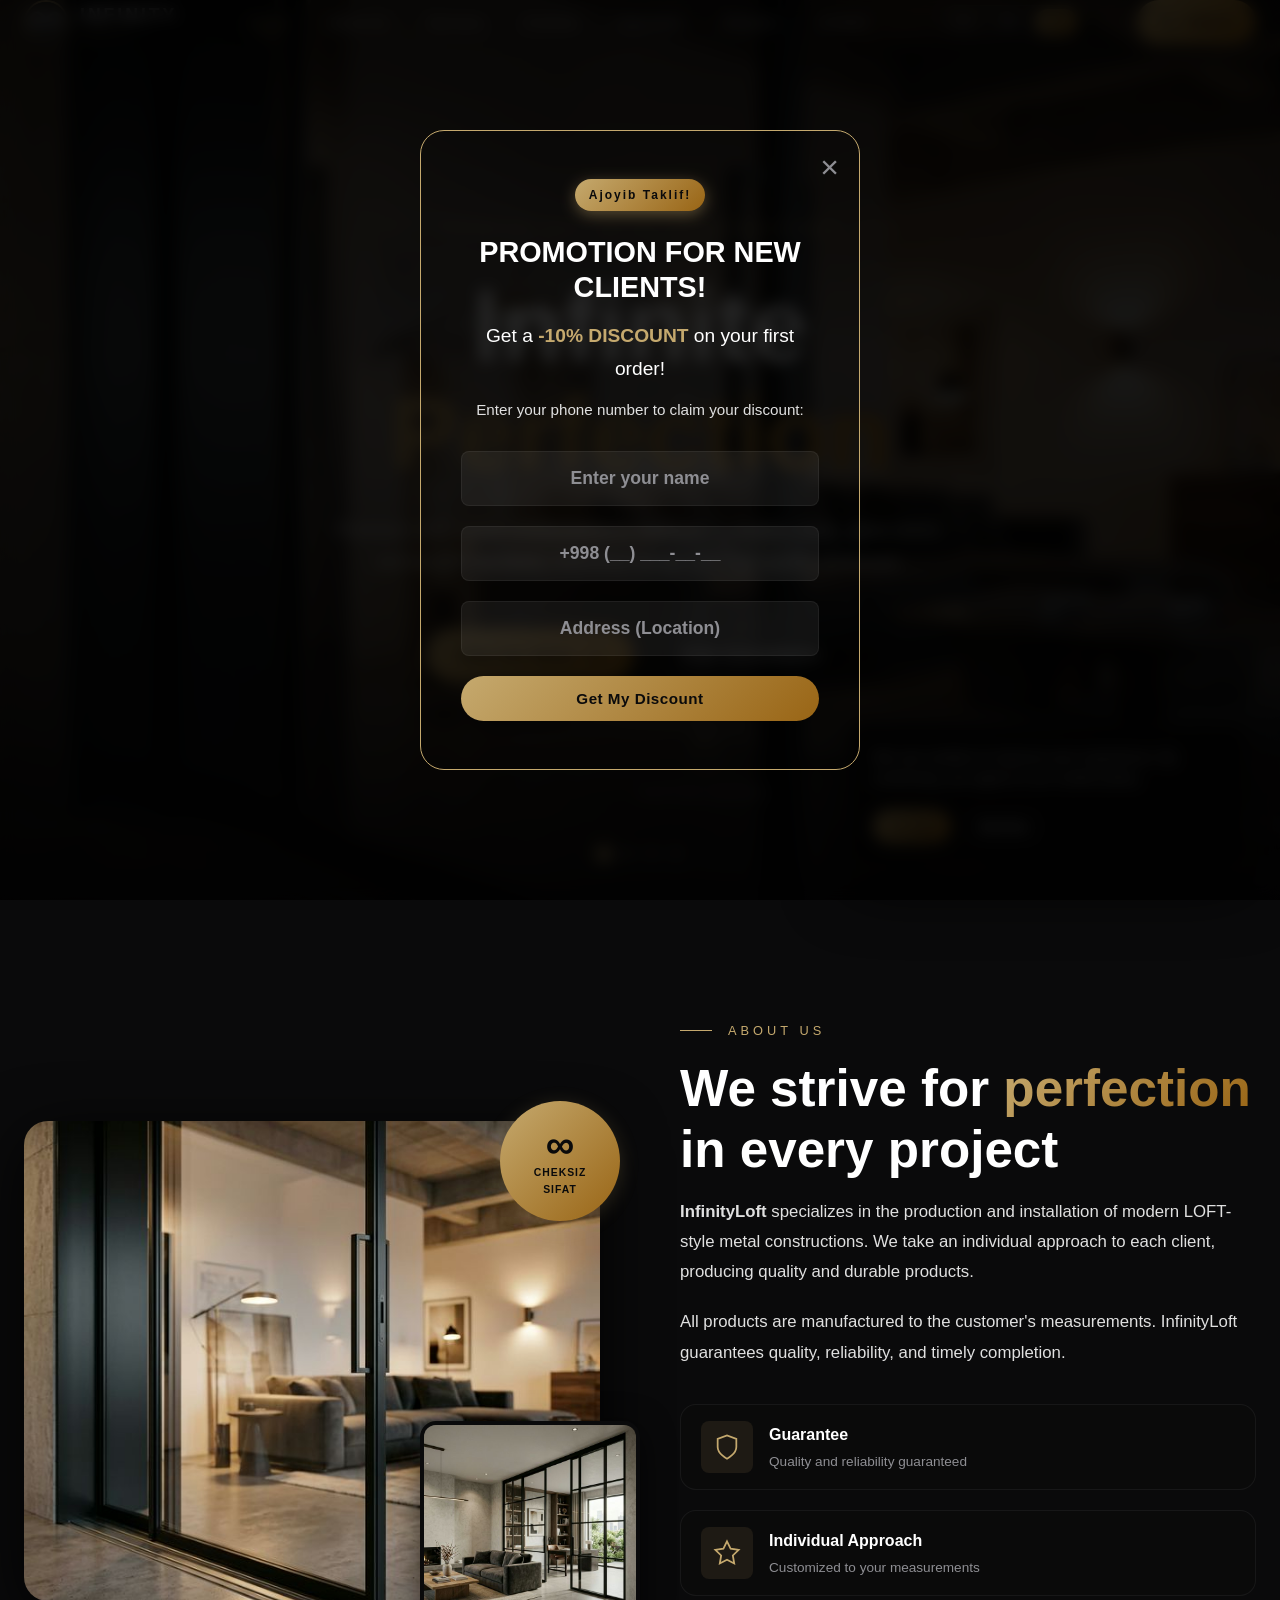
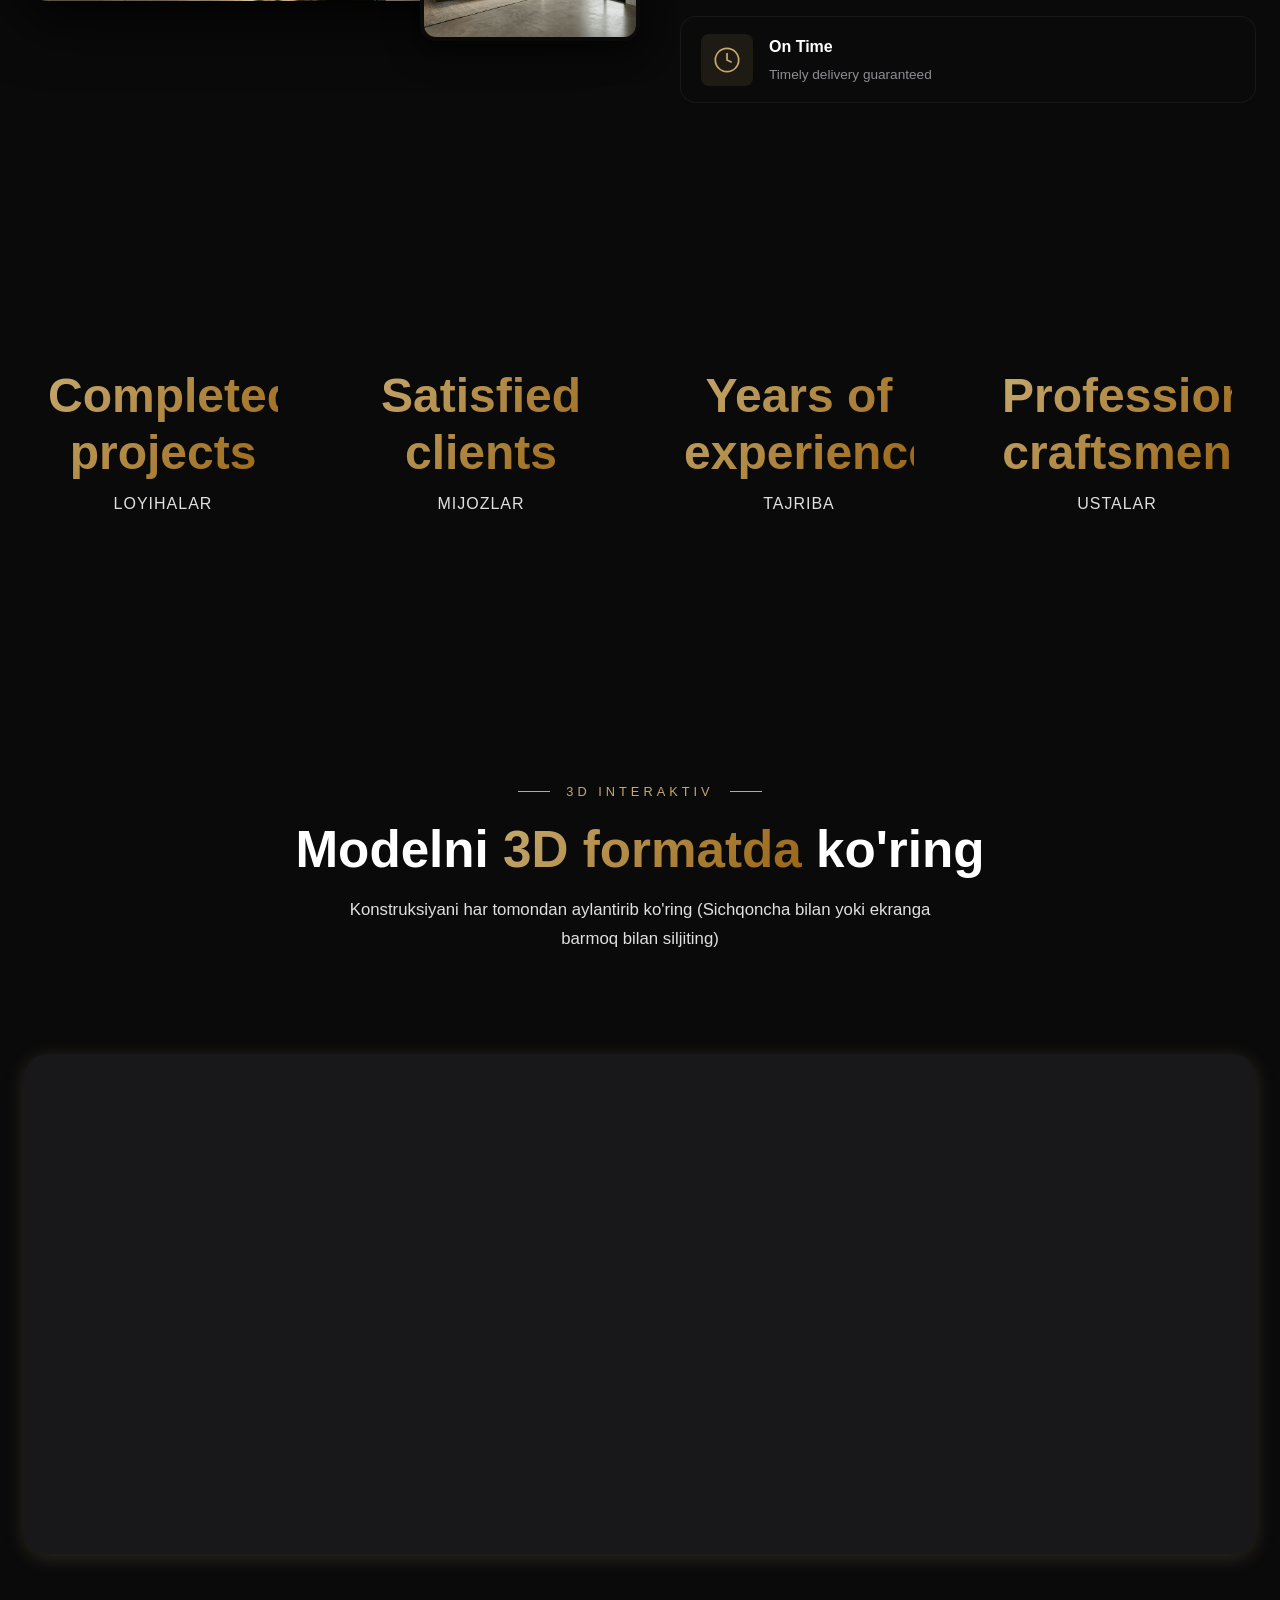
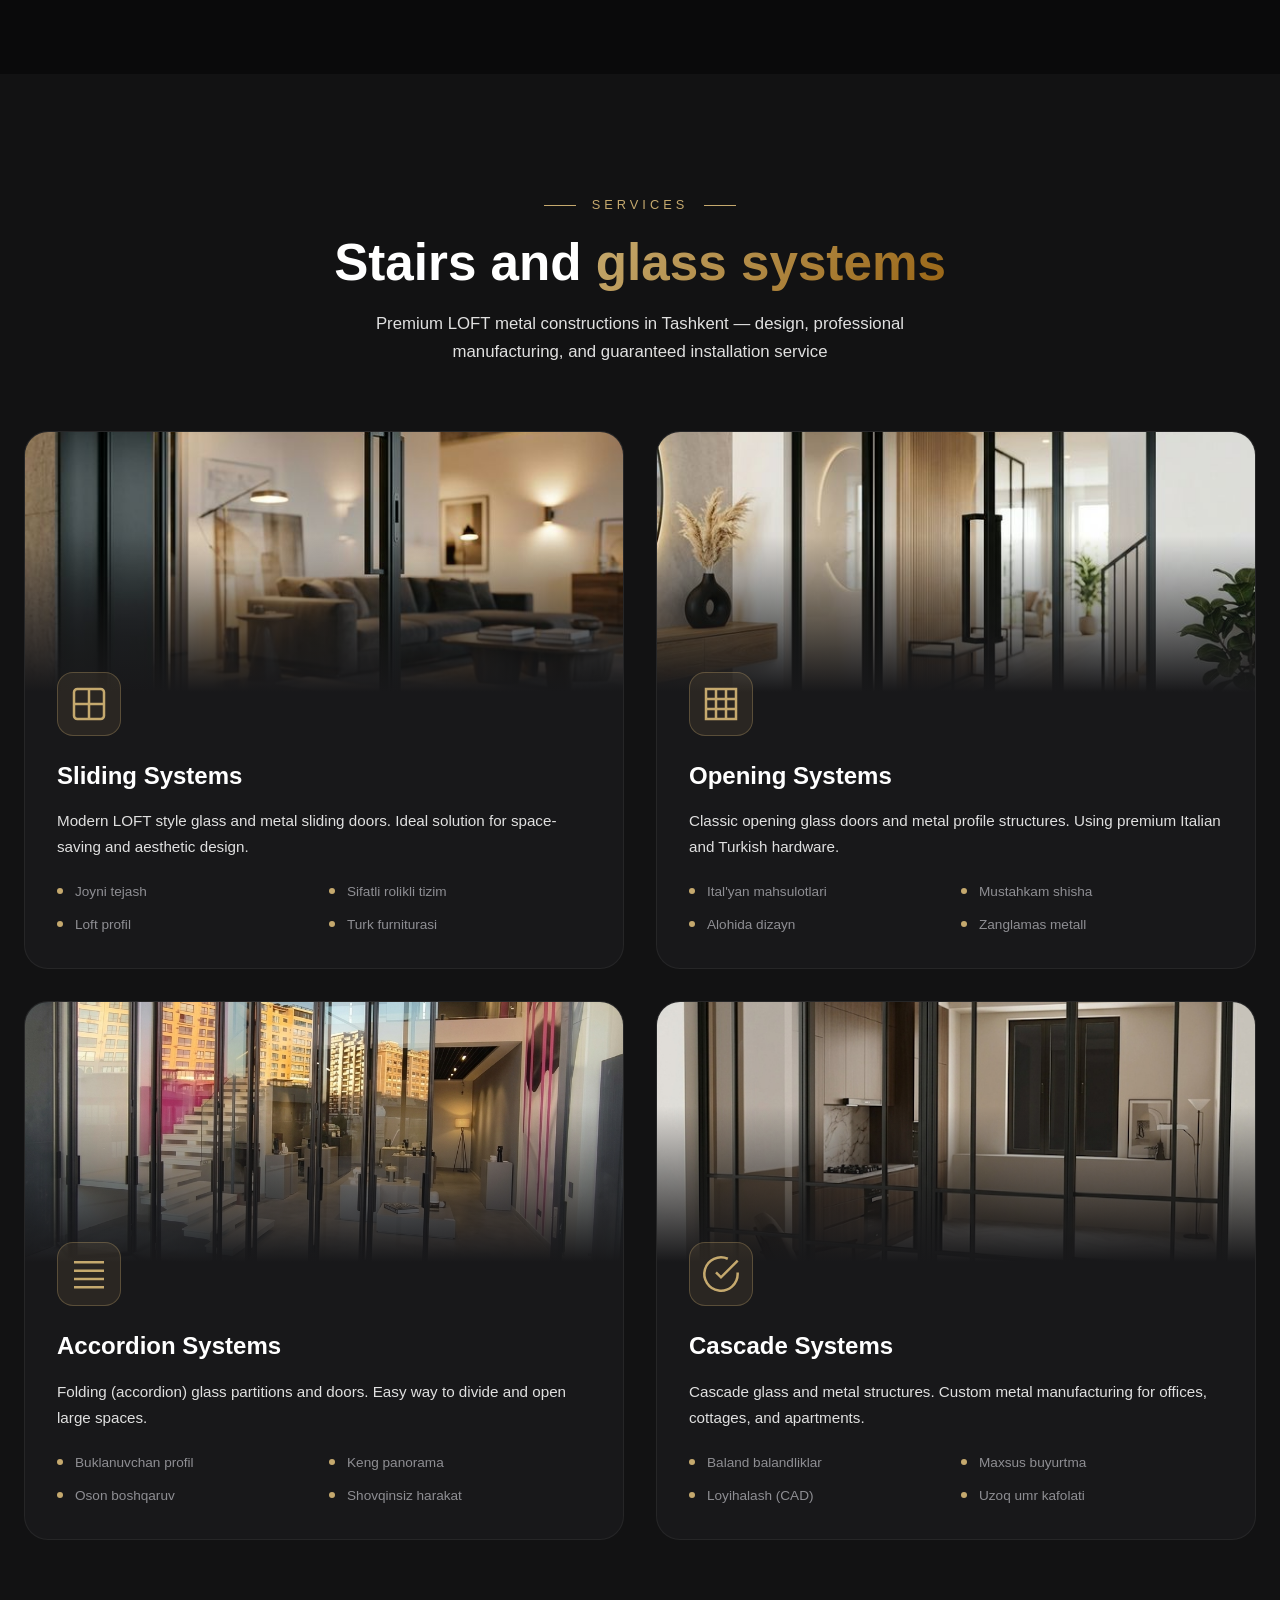
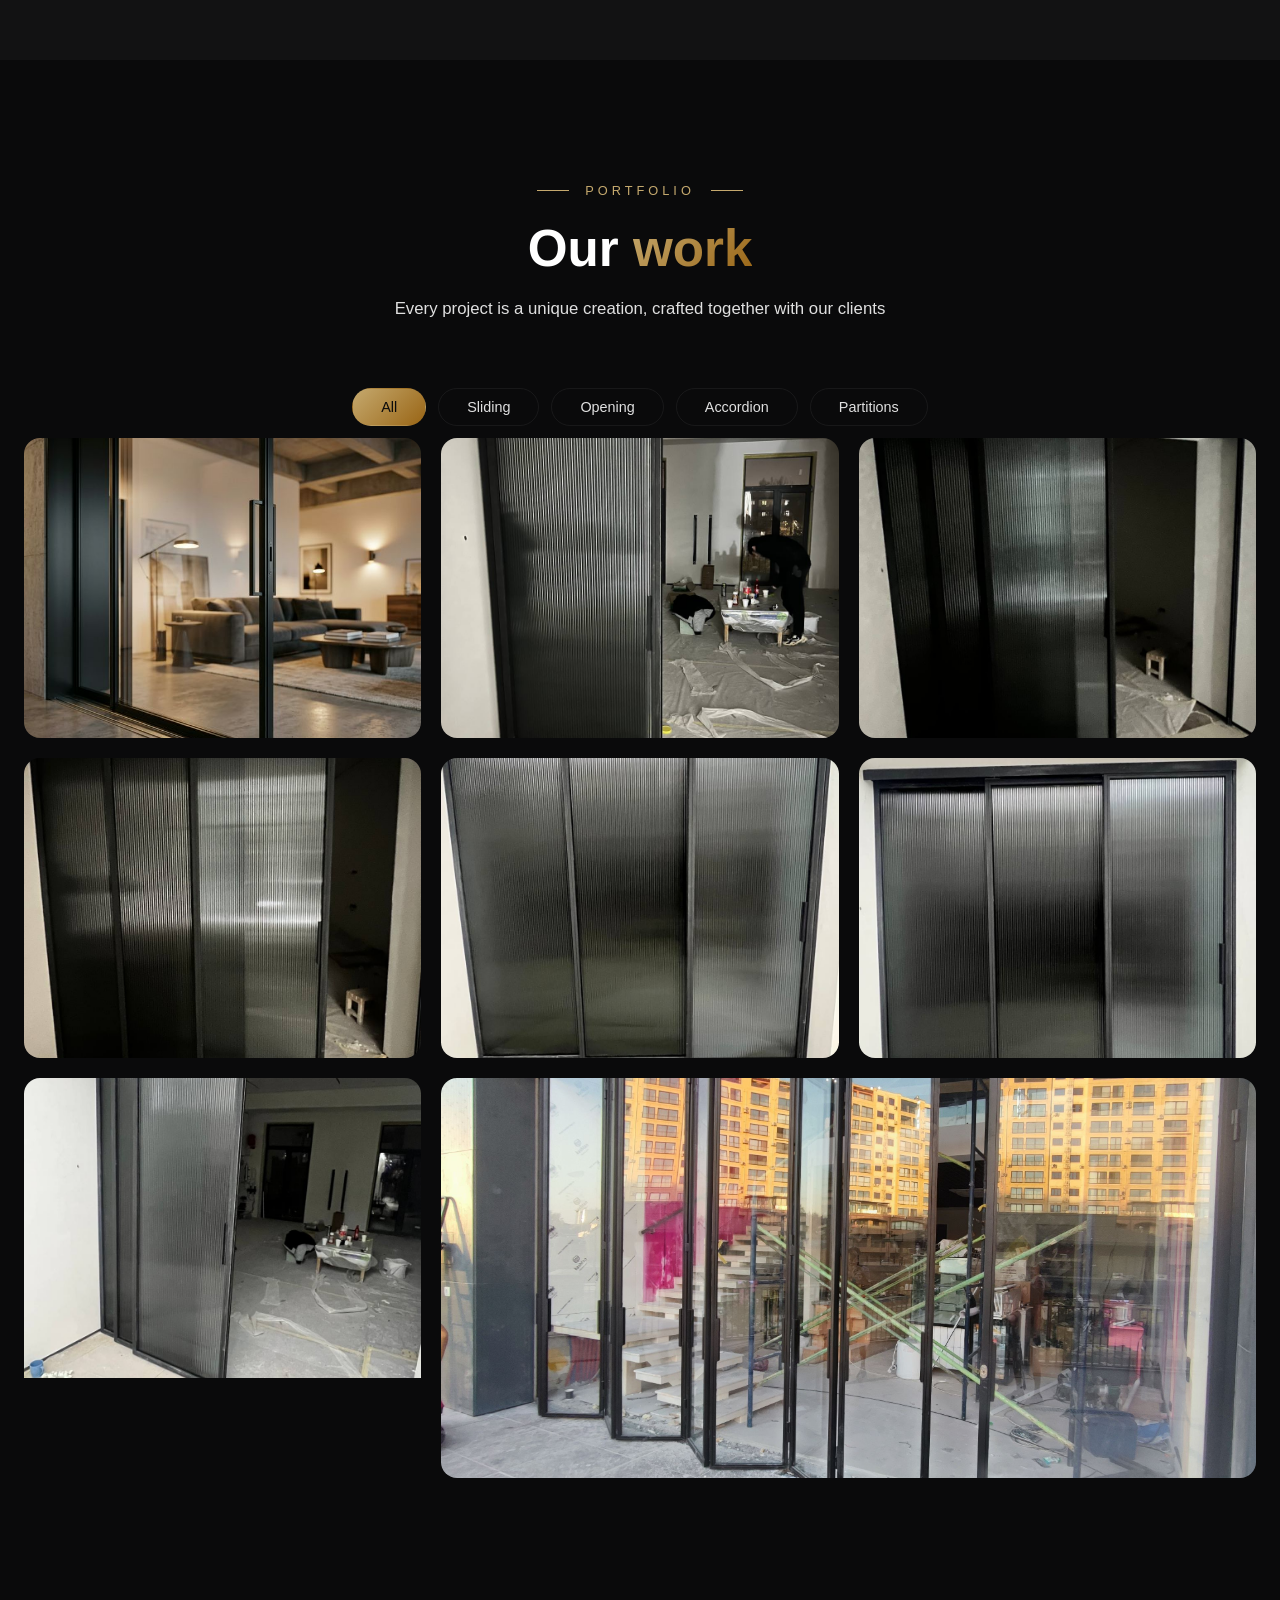
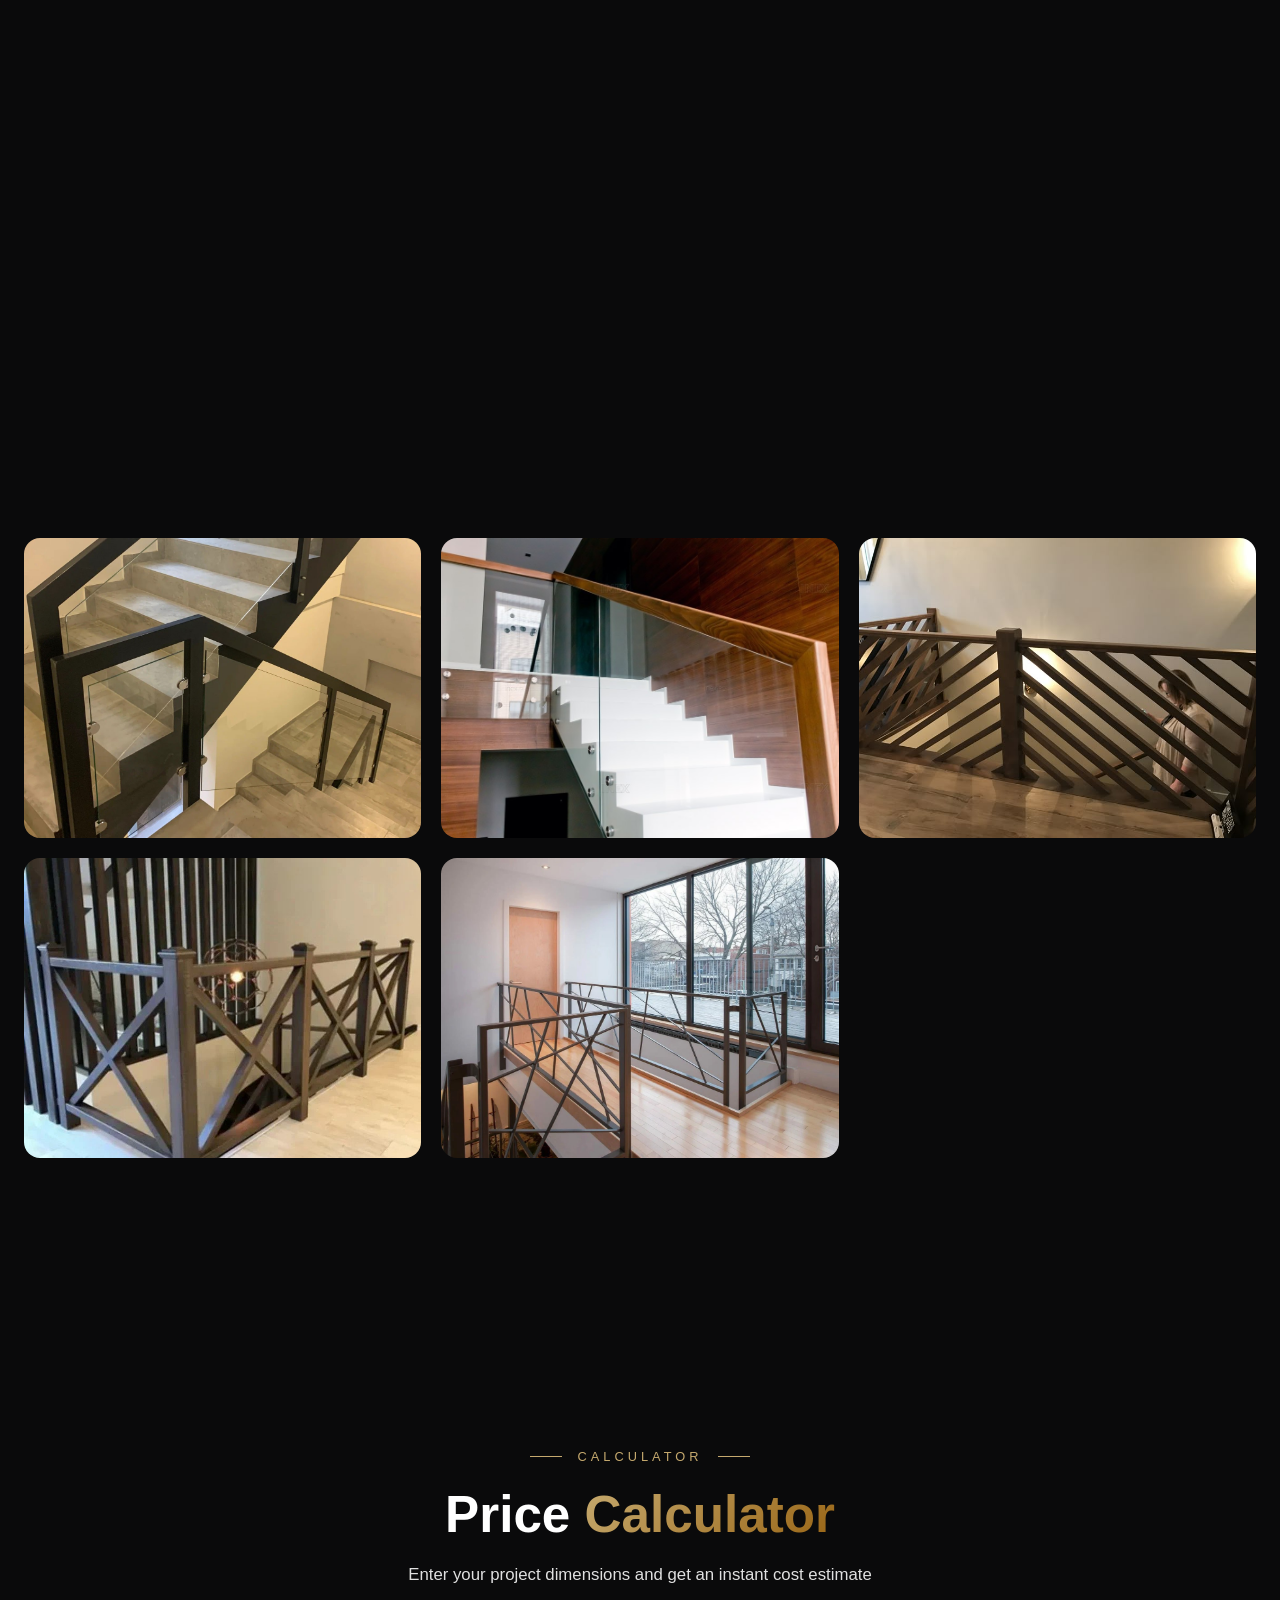
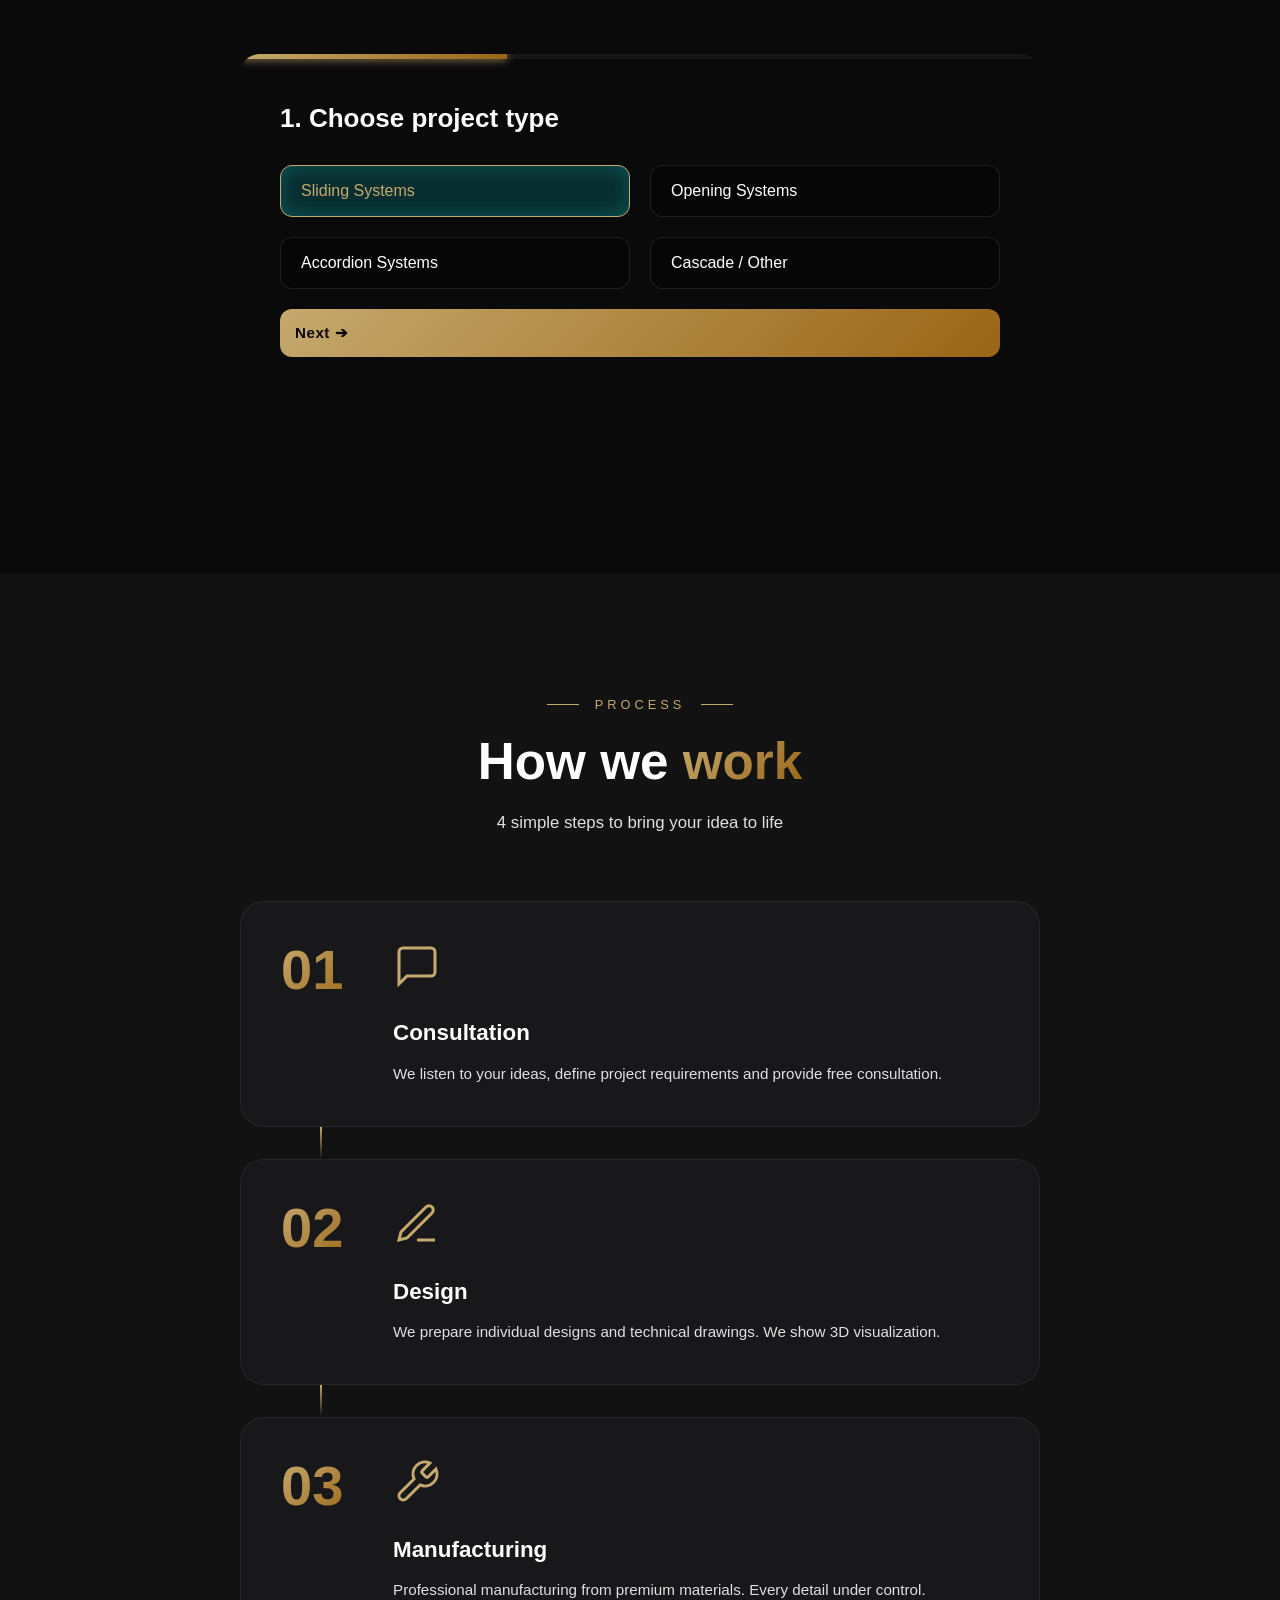
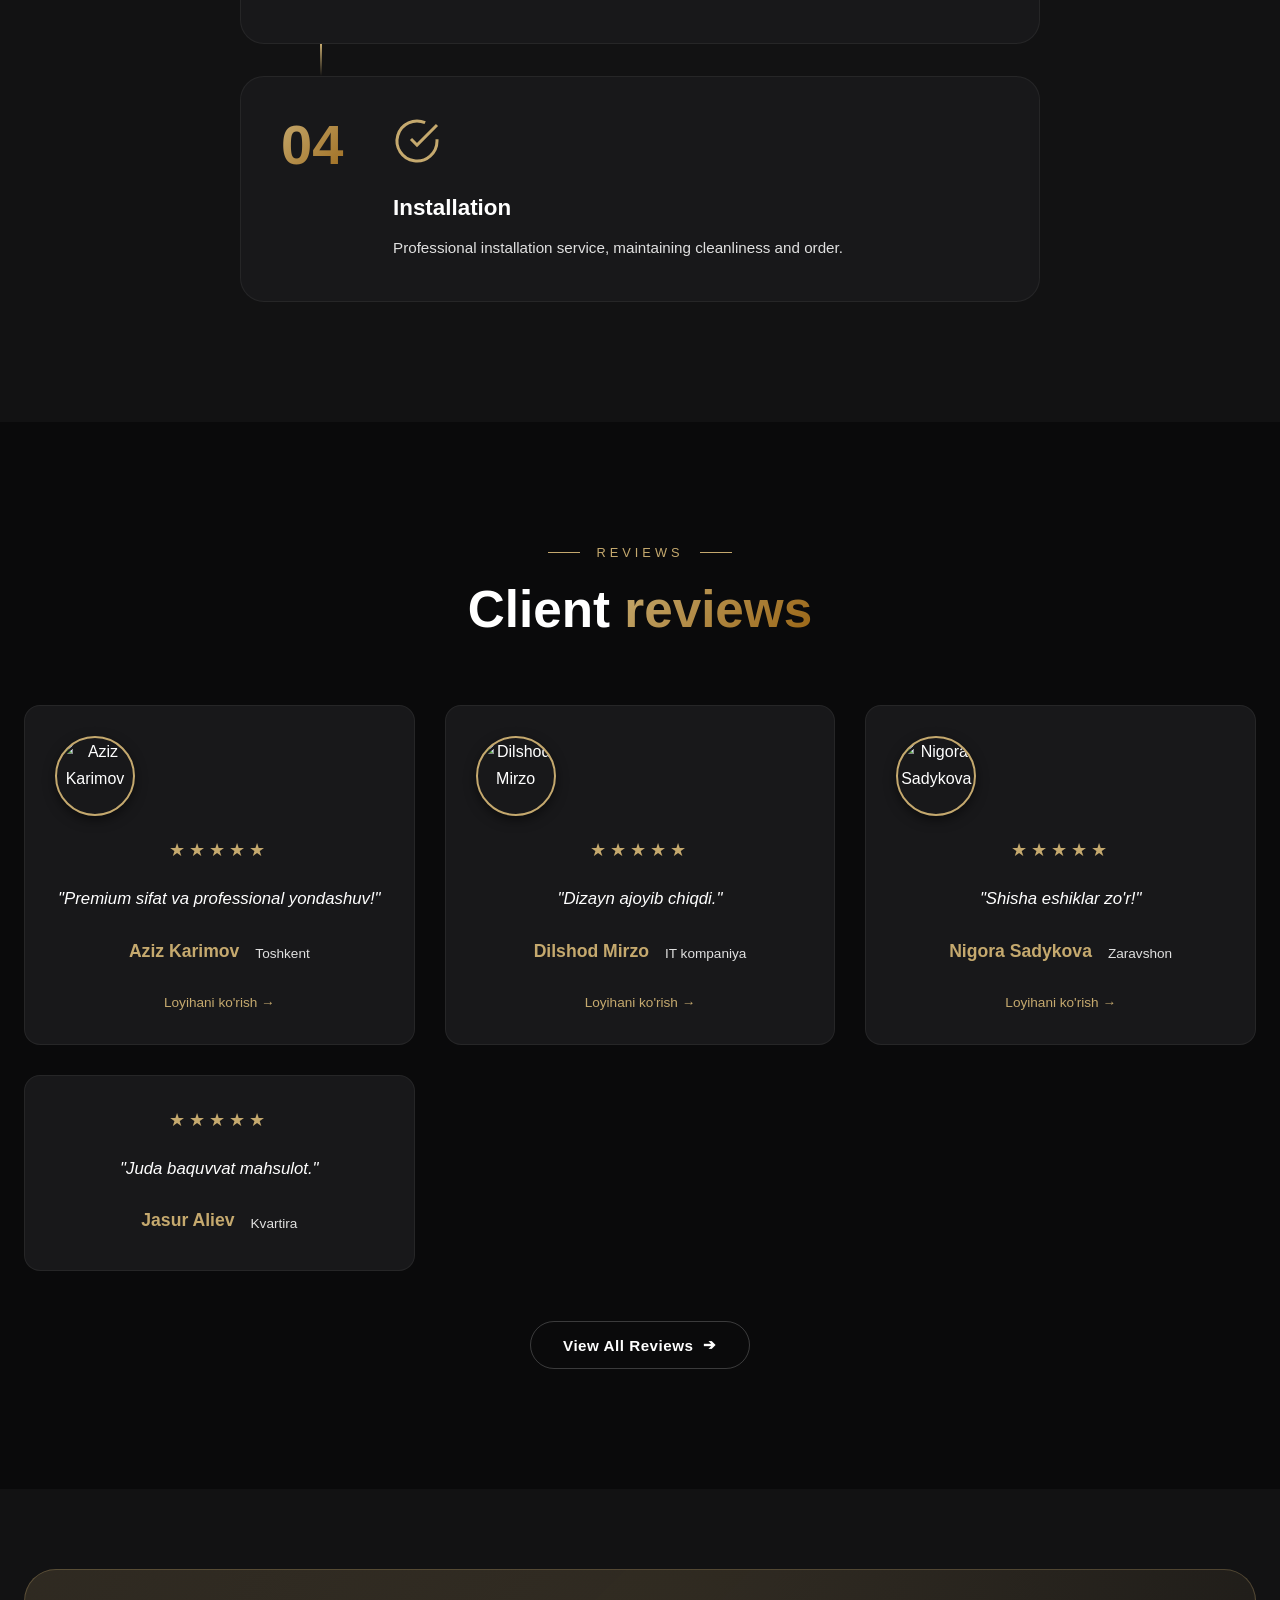
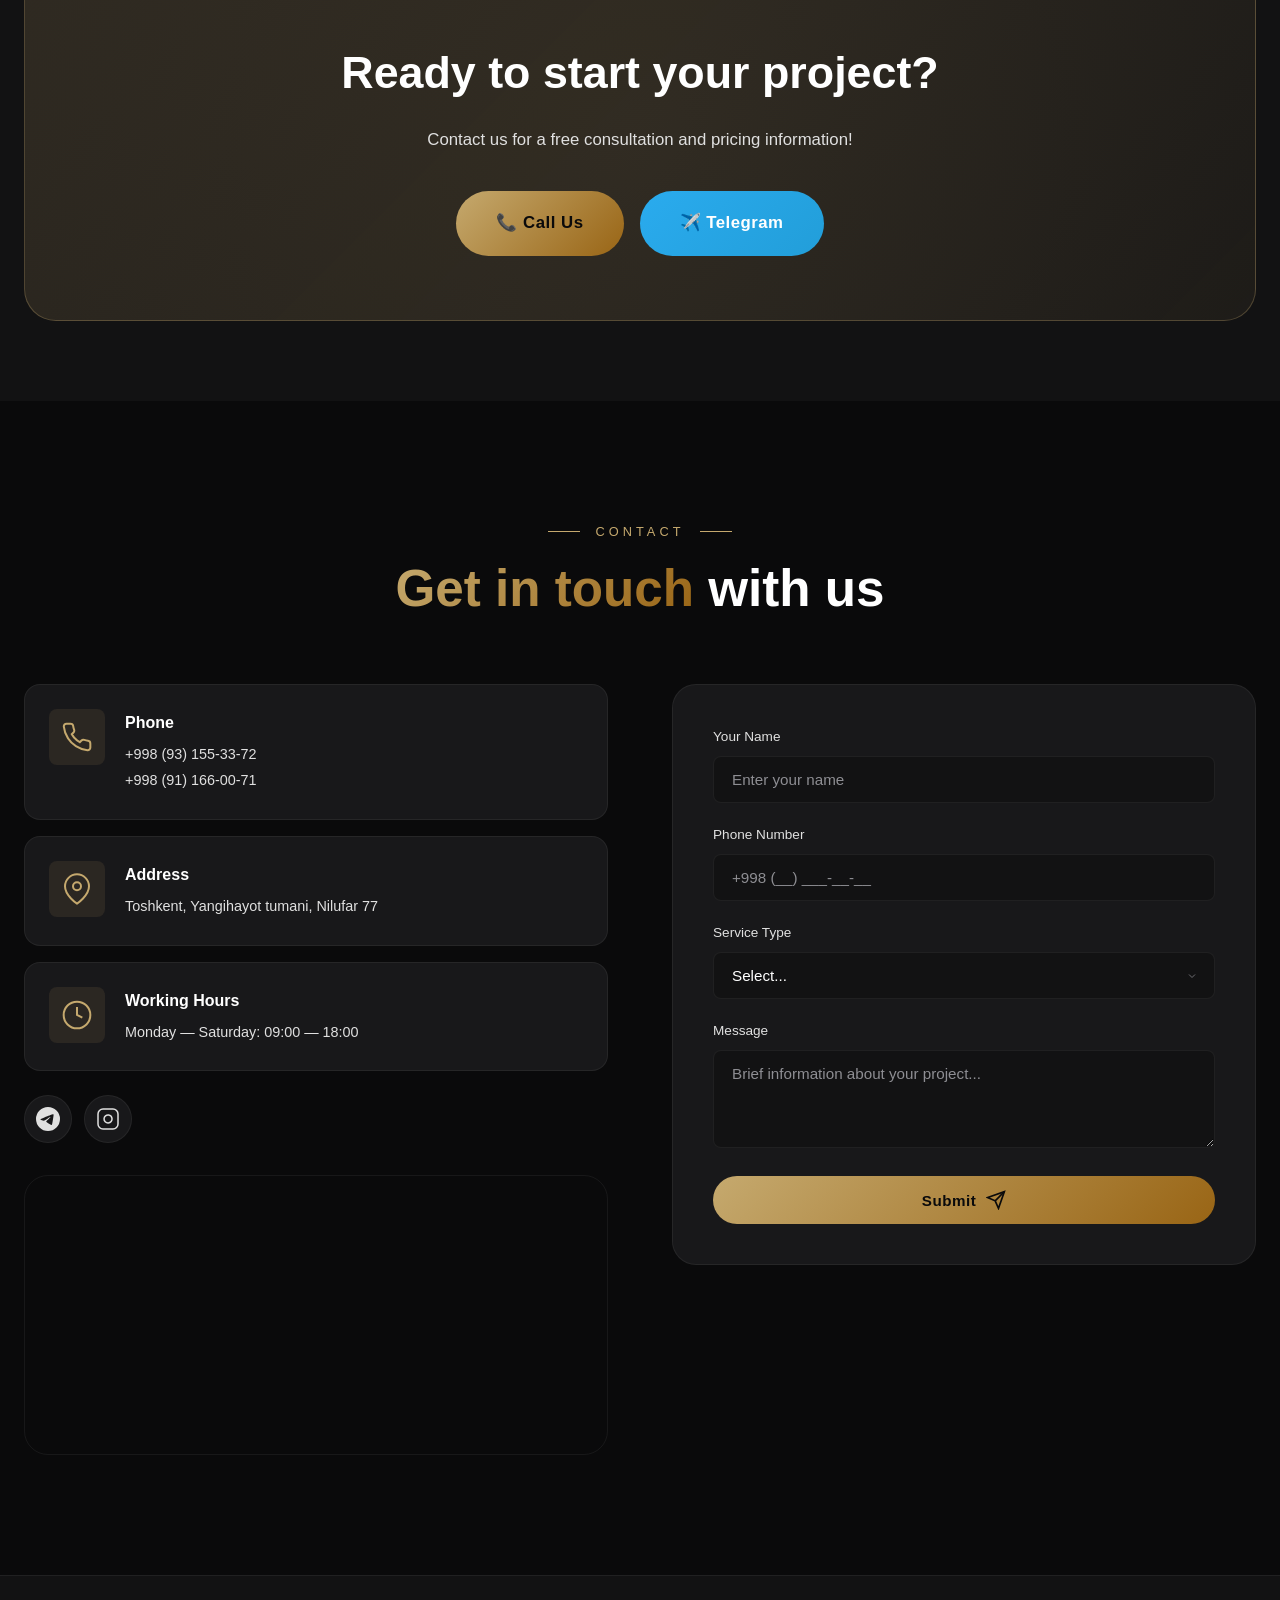
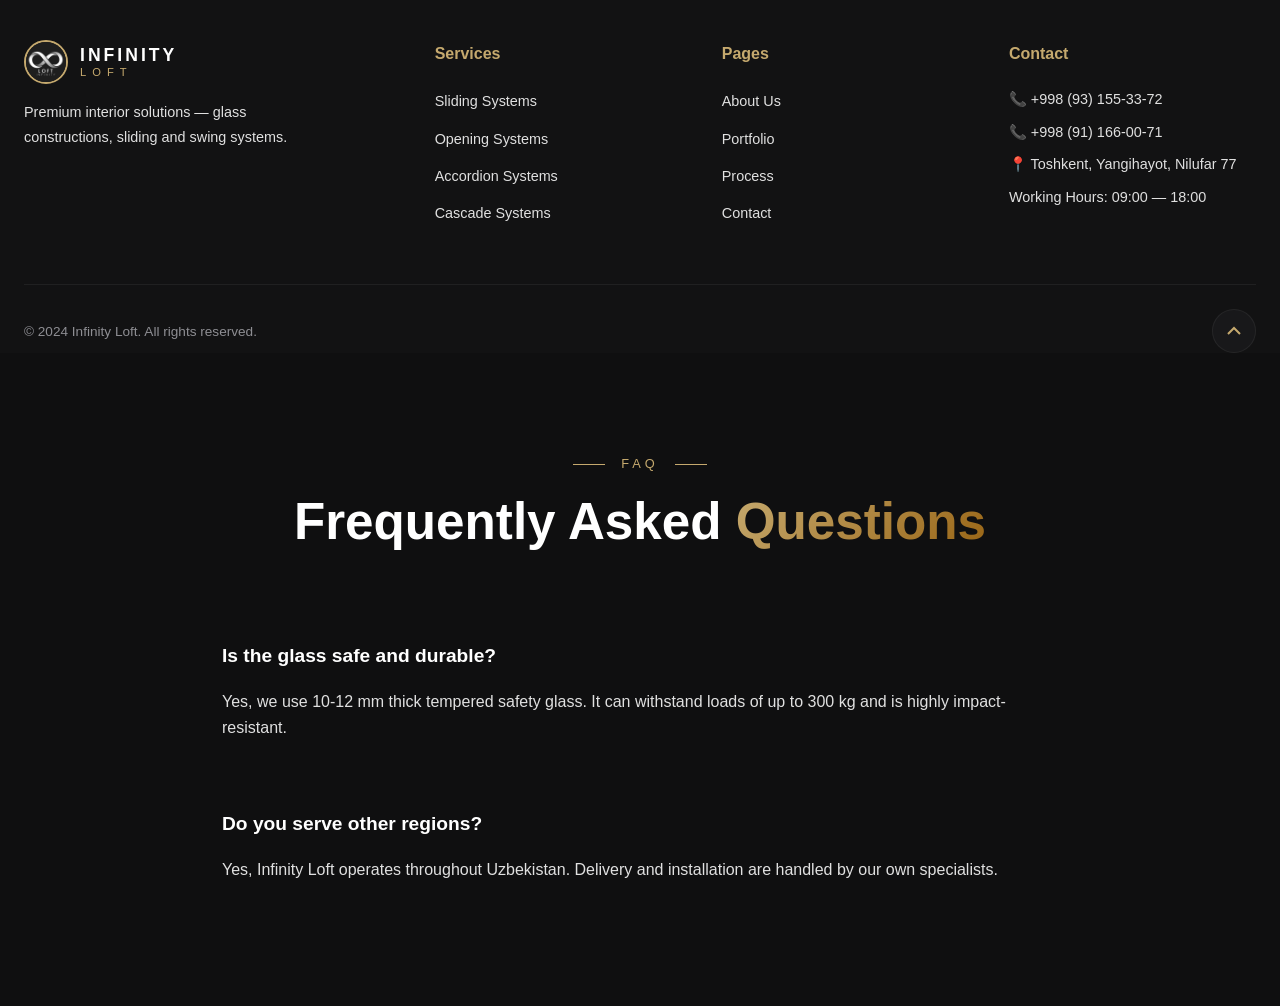
==== en/index.html @ c69626f4 "feat: multilingual subdirectories and update Meta Pixel ID" ====
<!DOCTYPE html>
<html lang="en">

<head>
    <meta charset="UTF-8">
    <meta name="viewport" content="width=device-width, initial-scale=1.0">
    <base href="../">
    <!-- Favicons -->
    <link rel="icon" type="image/x-icon" href="favicon.ico">
    <link rel="icon" type="image/png" sizes="32x32" href="images/logo/favicon-32x32.png">
    <link rel="icon" type="image/png" sizes="16x16" href="images/logo/favicon-16x16.png">
    <link rel="apple-touch-icon" sizes="180x180" href="images/logo/apple-touch-icon.png">
    <link rel="manifest" href="manifest.json">
    <meta name="theme-color" content="#050B14">
    <!-- OWASP A05: Security Misconfiguration - Security Headers -->
    <meta http-equiv="Content-Security-Policy"
        content="default-src 'self'; connect-src 'self' https://infinityloft.onrender.com; img-src 'self' data: https:; font-src 'self' https://fonts.gstatic.com https://fonts.googleapis.com; style-src 'self' 'unsafe-inline' https://fonts.googleapis.com; script-src 'self' 'unsafe-inline' https://api.telegram.org https://infinityloft.onrender.com https://unpkg.com; frame-src 'self' https://www.google.com https://maps.google.com https://www.google.com/maps https://sketchfab.com;">
    <!-- Preload critical font for faster LCP -->
    <link rel="preload" as="font" href="https://fonts.gstatic.com/s/inter/v13/UcCO3FwrK3iLTeHuS_fvQtMwCp50KnMw2boKoduKmMEVuLyfAZ9hiJ-Ek-_EeA.woff2" type="font/woff2" crossorigin>
    <meta http-equiv="X-Content-Type-Options" content="nosniff">

    <!-- Meta Pixel Code -->
    <script>
    !function(f,b,e,v,n,t,s)
    {if(f.fbq)return;n=f.fbq=function(){n.callMethod?
    n.callMethod.apply(n,arguments):n.queue.push(arguments)};
    if(!f._fbq)f._fbq=n;n.push=n;n.loaded=!0;n.version='2.0';
    n.queue=[];t=b.createElement(e);t.async=!0;
    t.src=v;s=b.getElementsByTagName(e)[0];
    s.parentNode.insertBefore(t,s)}(window, document,'script',
    'https://connect.facebook.net/en_US/fbevents.js');
    fbq('init', '939673882284660');
    fbq('track', 'PageView');
    </script>
    <noscript><img height="1" width="1" style="display:none"
    src="https://www.facebook.com/tr?id=939673882284660&ev=PageView&noscript=1"
    /></noscript>
    <!-- End Meta Pixel Code -->
    
    <!-- Google reCAPTCHA v3 -->
    <script src="https://www.google.com/recaptcha/api.js?render=6Ld_YourSiteKeyHere"></script>


    <!-- Force Scroll to Top on Load -->
    <script>
        if ('scrollRestoration' in history) {
            history.scrollRestoration = 'manual';
        }
        window.scrollTo(0, 0);
        window.onload = function() {
            setTimeout(function() {
                window.scrollTo(0, 0);
            }, 10);
        };
    </script>
    <meta name="google-site-verification" content="xnhtUf_GSoViy3RDeCPL-_fPzJBSPsaO96NnlFyLDBU" />
    <!-- SEO Optimization -->
    <title>Infinity Loft — Sliding Doors, Accordion & Glass Partitions in Tashkent | Free Measurement</title>
    <meta name="description"
        content="Infinity Loft — #1 LOFT metal constructions in Tashkent: accordion doors, sliding systems, glass partitions, stairs. 12 years of experience, 3000+ satisfied clients. +998 93 155 33 72">
    <meta name="keywords"
        content="infinity loft, garmoshka eshiklar toshkent, surma eshiklar toshkent, shisha peregorodkalar toshkent, loft eshiklar narxi, shisha eshik narxi uzbekiston, loft metall konstruksiya toshkent, zinapoya toshkent narxi, surma tizimlar, ochiladigan shisha eshiklar, bepul olchov toshkent, shisha peregorodka ofis uchun, loft dizayn toshkent, temir zinapoya narxi, steklyannye peregorodki tashkent, раздвижные двери лофт ташкент, стеклянные перегородки цена ташкент, garmoshka eshik narxi, loft style doors uzbekistan, glass partition tashkent price">
    <meta name="author" content="Infinity Loft">
    <meta name="robots" content="index, follow, max-snippet:-1, max-image-preview:large, max-video-preview:-1">
    <meta name="geo.region" content="UZ-TK">
    <meta name="geo.placename" content="Toshkent">
    <meta name="geo.position" content="41.191222;69.237833">
    <meta name="ICBM" content="41.191222, 69.237833">
    <link rel="canonical" href="https://infinityloft.uz/en/">
    <link rel="alternate" hreflang="uz" href="https://infinityloft.uz/">
    <link rel="alternate" hreflang="ru" href="https://infinityloft.uz/ru/">
    <link rel="alternate" hreflang="en" href="https://infinityloft.uz/en/">
    <link rel="alternate" hreflang="x-default" href="https://infinityloft.uz/">

    <!-- Open Graph / Social Media -->
    <meta property="og:site_name" content="Infinity Loft">
    <meta property="og:locale" content="uz_UZ">
    <meta property="og:locale:alternate" content="ru_RU">
    <meta property="og:locale:alternate" content="en_US">
    <meta property="og:type" content="website">
    <meta property="og:url" content="https://infinityloft.uz/">
    <meta property="og:title" content="Infinity Loft — Sliding Doors, Accordion & Glass Partitions in Tashkent">
    <meta property="og:description"
        content="#1 LOFT metal constructions in Tashkent: accordion doors, sliding systems, glass partitions. 12 years of experience. Free measurement!">
    <meta property="og:image" content="https://infinityloft.uz/images/sliding.png">
    <meta property="og:image:width" content="1200">
    <meta property="og:image:height" content="630">
    <meta property="og:image:alt" content="Infinity Loft - Premium LOFT eshiklar va shisha peregorodkalar Toshkentda">
    <!-- Twitter Card -->
    <meta name="twitter:card" content="summary_large_image">
    <meta name="twitter:title" content="Infinity Loft — Surma Eshiklar & Garmoshka Toshkentda | Bepul O'lchov">
    <meta name="twitter:description" content="Toshkentda №1 LOFT metall konstruksiyalar: garmoshka eshiklar, surma tizimlar, shisha peregorodkalar. 12 yillik tajriba. Bepul o'lchov!">
    <meta name="twitter:image" content="https://infinityloft.uz/images/sliding.png">

    <!-- JSON-LD: LocalBusiness + Services + FAQ -->
    <script type="application/ld+json">
    {
      "@context": "https://schema.org",
      "@type": ["LocalBusiness", "HomeAndConstructionBusiness"],
      "name": "Infinity Loft",
      "alternateName": "InfinityLoft",
      "description": "Toshkentda premium LOFT metall konstruksiyalar: garmoshka eshiklar, surma tizimlar, shisha peregorodkalar va zinapoyalar. 12 yillik tajriba, 3000+ mamnun mijoz.",
      "image": [
        "https://infinityloft.uz/images/sliding.png",
        "https://infinityloft.uz/images/partitions.png",
        "https://infinityloft.uz/images/garmoshka.jpg"
      ],
      "logo": "https://infinityloft.uz/images/logo/logo.jpg",
      "@id": "https://infinityloft.uz/",
      "url": "https://infinityloft.uz/",
      "telephone": ["+998931553372", "+998911660071"],
      "email": "info@infinityloft.uz",
      "address": {
        "@type": "PostalAddress",
        "streetAddress": "Rayhon ko'chasi, 75",
        "addressLocality": "Toshkent",
        "addressRegion": "Sergeli tumani",
        "postalCode": "100000",
        "addressCountry": "UZ"
      },
      "geo": {
        "@type": "GeoCoordinates",
        "latitude": 41.191222,
        "longitude": 69.237833
      },
      "openingHoursSpecification": {
        "@type": "OpeningHoursSpecification",
        "dayOfWeek": [
          "Monday","Tuesday","Wednesday","Thursday","Friday","Saturday"
        ],
        "opens": "09:00",
        "closes": "18:00"
      },
      "priceRange": "$$$",
      "currenciesAccepted": "UZS, USD",
      "paymentAccepted": "Cash, Bank Transfer, Card",
      "areaServed": {
        "@type": "Country",
        "name": "Uzbekistan"
      },
      "hasOfferCatalog": {
        "@type": "OfferCatalog",
        "name": "LOFT Metall Konstruksiyalar",
        "itemListElement": [
          {
            "@type": "Offer",
            "itemOffered": {
              "@type": "Service",
              "name": "Surma tizimlar (Sliding Systems)",
              "description": "Zamonaviy loft uslubidagi shisha va metall surma eshiklar. Kv.m narxi: $140 dan."
            }
          },
          {
            "@type": "Offer",
            "itemOffered": {
              "@type": "Service",
              "name": "Garmoshka tizimlar (Accordion Systems)",
              "description": "Buklanadigan shisha to'siqlar va eshiklar. Kv.m narxi: $160 dan."
            }
          },
          {
            "@type": "Offer",
            "itemOffered": {
              "@type": "Service",
              "name": "Shisha peregorodkalar (Glass Partitions)",
              "description": "Ofis va uy uchun zamonaviy loft shisha to'siqlar."
            }
          },
          {
            "@type": "Offer",
            "itemOffered": {
              "@type": "Service",
              "name": "Ochiladigan tizimlar (Swing Systems)",
              "description": "Klassik ochiladigan shisha eshiklar va metall profilli konstruksiyalar."
            }
          }
        ]
      },
      "aggregateRating": {
        "@type": "AggregateRating",
        "ratingValue": "4.9",
        "reviewCount": "127",
        "bestRating": "5",
        "worstRating": "1"
      },
      "sameAs": [
        "https://t.me/infinityloft",
        "https://www.instagram.com/infinityloft.uz"
      ]
    }
    </script>

    <!-- JSON-LD: FAQPage -->
    <script type="application/ld+json">
    {
      "@context": "https://schema.org",
      "@type": "FAQPage",
      "mainEntity": [
        {
          "@type": "Question",
          "name": "Garmoshka eshiklar narxi qancha?",
          "acceptedAnswer": {
            "@type": "Answer",
            "text": "Garmoshka eshiklar narxi kvadrat metrga $160 dan boshlanadi. Yakuniy narx o'lcham va material turiga qarab belgilanadi. Bepul o'lchov uchun +998 93 155 33 72 ga qo'ng'iroq qiling."
          }
        },
        {
          "@type": "Question",
          "name": "Surma eshiklar (sliding doors) narxi qancha?",
          "acceptedAnswer": {
            "@type": "Answer",
            "text": "Surma eshiklar narxi kvadrat metrga $140 dan boshlanadi. Shisha turi va profilga qarab narx o'zgaradi. Bepul konsultatsiya uchun bog'laning!"
          }
        },
        {
          "@type": "Question",
          "name": "Shisha peregorodkalar narxi qancha Toshkentda?",
          "acceptedAnswer": {
            "@type": "Answer",
            "text": "Shisha peregorodkalar narxi kvadrat metrga $140-$200 orasida. Narx shisha qalinligi (10-12mm), profil turi va o'rnatish murakkabligiga qarab belgilanadi."
          }
        },
        {
          "@type": "Question",
          "name": "Buyurtmani qancha vaqtda tayyorlaysiz?",
          "acceptedAnswer": {
            "@type": "Answer",
            "text": "O'lcham olingandan so'ng 7 kundan 15 kungacha vaqt ketadi. Murakkab loyihalar uchun muddatni alohida kelishamiz."
          }
        },
        {
          "@type": "Question",
          "name": "Viloyatlarga ham xizmat ko'rsatasizlarmi?",
          "acceptedAnswer": {
            "@type": "Answer",
            "text": "Ha, Infinity Loft butun O'zbekiston bo'ylab xizmat ko'rsatadi — Samarqand, Buxoro, Namangan, Andijon va boshqa shaharlarga."
          }
        }
      ]
    }
    </script>

    <!-- JSON-LD: BreadcrumbList -->
    <script type="application/ld+json">
    {
      "@context": "https://schema.org",
      "@type": "BreadcrumbList",
      "itemListElement": [
        {"@type": "ListItem", "position": 1, "name": "Bosh sahifa", "item": "https://infinityloft.uz/"},
        {"@type": "ListItem", "position": 2, "name": "Xizmatlar", "item": "https://infinityloft.uz/#services"},
        {"@type": "ListItem", "position": 3, "name": "Portfolio", "item": "https://infinityloft.uz/#portfolio"},
        {"@type": "ListItem", "position": 4, "name": "Kalkulyator", "item": "https://infinityloft.uz/#calculator"},
        {"@type": "ListItem", "position": 5, "name": "Bog'lanish", "item": "https://infinityloft.uz/#contact"}
      ]
    }
    </script>
    <link rel="preconnect" href="https://fonts.googleapis.com">
    <link rel="preconnect" href="https://fonts.gstatic.com" crossorigin>
    <link
        href="https://fonts.googleapis.com/css2?family=Playfair+Display:ital,wght@0,400;0,500;0,600;0,700;1,400;1,500&family=Inter:wght@300;400;500;600;700&family=Outfit:wght@300;400;500;600;700&display=swap"
        rel="stylesheet">
    <link rel="stylesheet" href="style.css">
</head>

<body>
    <!-- Cookie Consent Banner -->
    <div id="cookie-consent" class="cookie-banner" style="display: none;">
        <div class="cookie-content">
            <p data-i18n="cookie.text">Biz saytimizda xizmat ko'rsatish sifatini oshirish uchun cookie-fayllardan foydalanamiz. Davom etish orqali siz bunga rozilik bildirasiz.</p>
            <div class="cookie-actions">
                <button id="cookie-accept" class="btn btn-primary btn-sm" data-i18n="cookie.accept">Qabul qilish</button>
                <button id="cookie-decline" class="btn btn-outline btn-sm" data-i18n="cookie.decline">Rad etish</button>
            </div>
        </div>
    </div>


    <!-- Preloader -->
    <div id="preloader">
        <div class="preloader-inner">
            <div class="infinity-loader">
                <svg viewBox="0 0 200 100" class="infinity-svg">
                    <path d="M50,50 C50,20 80,20 100,50 C120,80 150,80 150,50 C150,20 120,20 100,50 C80,80 50,80 50,50"
                        fill="none" stroke="url(#loaderGrad)" stroke-width="3" class="infinity-path" />
                    <defs>
                        <linearGradient id="loaderGrad" x1="0%" y1="0%" x2="100%" y2="0%">
                            <stop offset="0%" style="stop-color:#00F3FF" />
                            <stop offset="100%" style="stop-color:#BC13FE" />
                        </linearGradient>
                    </defs>
                </svg>
            </div>
            <p class="preloader-text">INFINITY LOFT</p>
        </div>
    </div>

    <!-- Navigation -->
    <nav id="navbar" class="navbar">
        <div class="nav-container">
            <a href="#hero" class="nav-logo" id="nav-logo">
                <img src="images/logo/logo.jpg" alt="Infinity Loft Logo" class="logo-img">
                <div class="logo-text">
                    <span class="logo-main">INFINITY</span>
                    <span class="logo-sub">LOFT</span>
                </div>
            </a>
            <ul class="nav-menu" id="nav-menu">
                <li><a href="#hero" class="nav-link active" data-section="hero" data-i18n="nav.home">Bosh sahifa</a>
                </li>
                <li><a href="#about" class="nav-link" data-section="about" data-i18n="nav.about">Biz haqimizda</a></li>
                <li><a href="#services" class="nav-link" data-section="services" data-i18n="nav.services">Xizmatlar</a>
                </li>
                <li><a href="#portfolio" class="nav-link" data-section="portfolio"
                        data-i18n="nav.portfolio">Portfolio</a></li>
                <li><a href="#calculator" class="nav-link" data-section="calculator"
                        data-i18n="nav.calc">Kalkulyator</a></li>
                <li><a href="#process" class="nav-link" data-section="process" data-i18n="nav.process">Jarayon</a></li>
                <li><a href="#contact" class="nav-link" data-section="contact" data-i18n="nav.contact">Aloqa</a></li>
            </ul>
            <div class="lang-switcher" id="lang-switcher">
                <button class="lang-btn active" data-lang="uz">UZ</button>
                <button class="lang-btn" data-lang="ru">RU</button>
                <button class="lang-btn" data-lang="en">EN</button>
            </div>
            <a href="tel:+998931553372" class="nav-cta" id="nav-cta">
                <span class="cta-icon">📞</span>
                <span data-i18n="nav.call">Bog'lanish</span>
            </a>
            <button class="nav-toggle" id="nav-toggle" aria-label="Menu">
                <span></span>
                <span></span>
                <span></span>
            </button>
        </div>
    </nav>

    <!-- Hero Section -->
    <section id="hero" class="hero">
        <div class="hero-bg-slider">
            <div class="hero-slide active" style="background-image: url('images/sliding.png');" role="img" aria-label="Modern glass sliding doors"></div>
            <div class="hero-slide" style="background-image: url('images/opening.png');" role="img" aria-label="Premium loft opening doors"></div>
            <div class="hero-slide" style="background-image: url('images/garmoshka.jpg');" role="img" aria-label="Accordion glass system"></div>
            <div class="hero-slide" style="background-image: url('images/partitions.png');" role="img" aria-label="Loft glass partitions"></div>
        </div>
        <div class="hero-overlay"></div>
        <div class="hero-particles" id="hero-particles"></div>
        <div class="hero-content">
            <div class="hero-badge" data-aos="fade-down">
                <span class="badge-line"></span>
                <span data-i18n="hero.badge">Premium LOFT Metall Konstruksiyalar</span>
                <span class="badge-line"></span>
            </div>
            <h1 class="hero-title" data-aos="fade-up">
                <span class="title-line" data-i18n="hero.title1">ZAMONAVIY LOFT</span>
                <span class="title-line accent" data-i18n="hero.title2">KONSTRUKSIYALAR</span>
            </h1>
            <p class="hero-title-h2 h2-hidden" style="display:none;">Toshkentda garmoshka eshiklar, ochiladigan tizimlar va shisha peregorodkalar.</p>
            <p class="hero-subtitle" data-aos="fade-up" data-aos-delay="200" data-i18n="hero.subtitle">
                Toshkentda premium LOFT metall konstruksiyalar — garmoshka eshiklar, ochiladigan tizimlar va shisha peregorodkalar. Professional ishlab chiqarish va 12 yillik tajriba.
            </p>
            <div class="hero-actions" data-aos="fade-up" data-aos-delay="400">
                <a href="#portfolio" class="btn btn-primary" id="hero-cta-portfolio">
                    <span data-i18n="hero.cta1">Ishlarimizni ko'ring</span>
                    <svg width="20" height="20" viewBox="0 0 24 24" fill="none" stroke="currentColor" stroke-width="2">
                        <path d="M5 12h14M12 5l7 7-7 7" />
                    </svg>
                </a>
                <a href="#contact" class="btn btn-outline" id="hero-cta-contact">
                    <span data-i18n="hero.cta2">Bepul konsultatsiya</span>
                </a>
            </div>
            <div class="hero-scroll-indicator" data-aos="fade-up" data-aos-delay="600">
                <div class="scroll-mouse">
                    <div class="scroll-wheel"></div>
                </div>
                <span>Pastga suring</span>
            </div>
        </div>
        <div class="hero-slider-controls">
            <button class="slider-dot active" data-slide="0"></button>
            <button class="slider-dot" data-slide="1"></button>
            <button class="slider-dot" data-slide="2"></button>
            <button class="slider-dot" data-slide="3"></button>
        </div>
    </section>

    <!-- About Section -->
    <section id="about" class="about section">
        <div class="container">
            <div class="about-grid">
                <div class="about-visual" data-aos="fade-right">
                    <div class="about-image-stack">
                        <div class="about-img-main">
                            <img src="images/sliding.png" alt="Infinity Loft glass sliding door" loading="lazy">
                        </div>
                        <div class="about-img-accent">
                            <img src="images/partitions.png" alt="Glass partition system" loading="lazy">
                        </div>
                        <div class="about-experience-badge">
                            <span class="exp-number">∞</span>
                            <span class="exp-text">Cheksiz<br>Sifat</span>
                        </div>
                    </div>
                </div>
                <div class="about-content" data-aos="fade-left">
                    <div class="section-label">
                        <span class="label-line"></span>
                        <span data-i18n="about.label">Biz haqimizda</span>
                    </div>
                    <h2 class="section-title" data-i18n="about.title">
                        Har bir loyihada <span class="accent">mukammallik</span> uchun intilamiz
                    </h2>
                    <p class="about-text" data-i18n="about.text1">
                        <strong>InfinityLoft</strong> korxonasi zamonaviy LOFT uslubidagi metall konstruksiyalarni
                        ishlab chiqarish va o'rnatish faoliyati bilan shug'ullanadi. Korxonamiz har bir mijozga
                        individual yondashgan holda, sifatli va mustahkam mahsulotlar ishlab chiqaradi.
                    </p>
                    <p class="about-text" data-i18n="about.text2">
                        Barcha mahsulotlar buyurtmachining o'lchami asosida tayyorlanadi. InfinityLoft korxonasi
                        sifat, ishonchlilik va o'z vaqtida bajarilishini kafolatlaydi.
                    </p>
                    <div class="about-features">
                        <div class="feature-item">
                            <div class="feature-icon">
                                <svg width="28" height="28" viewBox="0 0 24 24" fill="none" stroke="currentColor"
                                    stroke-width="1.5">
                                    <path d="M12 22s8-4 8-10V5l-8-3-8 3v7c0 6 8 10 8 10z" />
                                </svg>
                            </div>
                            <div>
                                <h4 data-i18n="about.f1t">Kafolat</h4>
                                <p data-i18n="about.f1d">Sifat va ishonchlilik kafolati</p>
                            </div>
                        </div>
                        <div class="feature-item">
                            <div class="feature-icon">
                                <svg width="28" height="28" viewBox="0 0 24 24" fill="none" stroke="currentColor"
                                    stroke-width="1.5">
                                    <path
                                        d="M12 2l3.09 6.26L22 9.27l-5 4.87 1.18 6.88L12 17.77l-6.18 3.25L7 14.14 2 9.27l6.91-1.01L12 2z" />
                                </svg>
                            </div>
                            <div>
                                <h4 data-i18n="about.f2t">Individual yondashuv</h4>
                                <p data-i18n="about.f2d">Buyurtmachining o'lchamiga moslash</p>
                            </div>
                        </div>
                        <div class="feature-item">
                            <div class="feature-icon">
                                <svg width="28" height="28" viewBox="0 0 24 24" fill="none" stroke="currentColor"
                                    stroke-width="1.5">
                                    <circle cx="12" cy="12" r="10" />
                                    <path d="M12 6v6l4 2" />
                                </svg>
                            </div>
                            <div>
                                <h4 data-i18n="about.f3t">O'z vaqtida</h4>
                                <p data-i18n="about.f3d">Muddatida topshirish kafolati</p>
                            </div>
                        </div>
                    </div>
                </div>
            </div>
        </div>
    </section>

    <!-- Stats Section (New) -->
    <section class="stats-section section glass">
        <div class="container">
            <div class="stats-grid">
                <div class="stat-card" data-aos="fade-up">
                    <div class="stat-number" data-count="2000" data-i18n="stats.s1">2,000+</div>
                    <p data-i18n="stats.l1">Loyihalar</p>
                </div>
                <div class="stat-card" data-aos="fade-up" data-aos-delay="100">
                    <div class="stat-number" data-count="3000" data-i18n="stats.s2">3,000+</div>
                    <p data-i18n="stats.l2">Mijozlar</p>
                </div>
                <div class="stat-card" data-aos="fade-up" data-aos-delay="200">
                    <div class="stat-number" data-count="12" data-i18n="stats.s3">12 yil</div>
                    <p data-i18n="stats.l3">Tajriba</p>
                </div>
                <div class="stat-card" data-aos="fade-up" data-aos-delay="300">
                    <div class="stat-number" data-count="50" data-i18n="stats.s4">50+</div>
                    <p data-i18n="stats.l4">Ustalar</p>
                </div>
            </div>
        </div>
    </section>

    <!-- 3D Showcase Section -->
    <section id="showcase-3d" class="section pt-0">
        <div class="container">
            <div class="section-header" data-aos="fade-up" style="margin-bottom: 40px;">
                <div class="section-label center">
                    <span class="label-line"></span>
                    <span>3D Interaktiv</span>
                    <span class="label-line"></span>
                </div>
                <h2 class="section-title center">Modelni <span class="accent">3D formatda</span> ko'ring</h2>
                <p class="section-desc">Konstruksiyani har tomondan aylantirib ko'ring (Sichqoncha bilan yoki ekranga
                    barmoq bilan siljiting)</p>
            </div>
            <div class="model-selector-menu"
                style="display: flex; justify-content: center; gap: 12px; margin-bottom: 24px; flex-wrap: wrap;"
                data-aos="fade-up">
                <button class="model-btn active"
                    data-src="https://sketchfab.com/models/111d27fcd8f04f75ba358ce8b0a592c2/embed?autostart=1&ui_theme=dark"
                    style="padding: 10px 24px; border-radius: 30px; background: var(--gradient-gold); color: var(--bg-primary); font-weight: bold; border: none; cursor: pointer; transition: 0.3s; box-shadow: var(--shadow-gold);">Louvers</button>
                <button class="model-btn"
                    data-src="https://sketchfab.com/models/0b3029d4d2544025a32a9211310f48d4/embed?autostart=1&ui_theme=dark"
                    style="padding: 10px 24px; border-radius: 30px; background: transparent; color: white; border: 1px solid var(--gold); font-weight: bold; cursor: pointer; transition: 0.3s;">Slimframe</button>
                <button class="model-btn"
                    data-src="https://sketchfab.com/models/3a1637f627fa4ceb9073ae78eb86f66e/embed?autostart=1&ui_theme=dark"
                    style="padding: 10px 24px; border-radius: 30px; background: transparent; color: white; border: 1px solid var(--gold); font-weight: bold; cursor: pointer; transition: 0.3s;">Bronze
                    Partition</button>
            </div>

            <div class="model-3d-wrapper"
                style="width: 100%; height: 500px; border-radius: 24px; overflow: hidden; box-shadow: var(--shadow-gold); background: var(--bg-card); position: relative;"
                data-aos="zoom-in">
                <!-- User provided Sketchfab iframe -->
                <iframe id="sketchfab-iframe" title="Interactive Model" style="width: 100%; height: 100%;"
                    frameborder="0" allowfullscreen mozallowfullscreen="true" webkitallowfullscreen="true"
                    allow="autoplay; fullscreen; xr-spatial-tracking" xr-spatial-tracking
                    execution-while-out-of-viewport execution-while-not-rendered web-share
                    src="https://sketchfab.com/models/111d27fcd8f04f75ba358ce8b0a592c2/embed?autostart=1&ui_theme=dark">
                </iframe>
            </div>

            <script>
                document.querySelectorAll('.model-btn').forEach(btn => {
                    btn.addEventListener('click', function () {
                        if (!this.dataset.src || this.dataset.src === "") {
                            alert("Ushbu dizayn modeli hali kiritilmagan! Iltimos havolani kuting.");
                            return;
                        }

                        // update active styling
                        document.querySelectorAll('.model-btn').forEach(b => {
                            b.style.background = 'transparent';
                            b.style.color = 'white';
                            b.style.border = '1px solid var(--gold)';
                            b.style.boxShadow = 'none';
                            b.classList.remove('active');
                        });
                        this.style.background = 'var(--gradient-gold)';
                        this.style.color = 'var(--bg-primary)';
                        this.style.border = 'none';
                        this.style.boxShadow = 'var(--shadow-gold)';
                        this.classList.add('active');

                        // update iframe
                        document.getElementById('sketchfab-iframe').src = this.dataset.src;
                    });
                });
            </script>
        </div>
    </section>

    <!-- Services Section -->
    <section id="services" class="services section">
        <div class="container">
            <div class="section-header" data-aos="fade-up">
                <div class="section-label center">
                    <span class="label-line"></span>
                    <span data-i18n="services.label">Xizmatlar</span>
                    <span class="label-line"></span>
                </div>
                <h2 class="section-title center" data-i18n="services.title">Zinapoya va <span
                        class="accent">shisha tizimlar</span></h2>
                <p class="section-desc" data-i18n="services.desc">Toshkentda premium sifatli loft metall konstruksiyalar — loyihalash, professional ishlab chiqarish va kafolatli o'rnatish xizmati</p>
            </div>
            <div class="services-grid">
                <div class="service-card" data-aos="fade-up" data-aos-delay="0">
                    <div class="service-image">
                        <img src="images/sliding.png" alt="Surma tizimlar va shisha peregorodkalar Toshkentda" loading="lazy">
                        <div class="service-image-overlay"></div>
                    </div>
                    <div class="service-content">
                        <div class="service-icon">
                            <svg width="40" height="40" viewBox="0 0 24 24" fill="none" stroke="currentColor"
                                stroke-width="1.5">
                                <rect x="3" y="3" width="18" height="18" rx="2" />
                                <path d="M12 3v18M3 12h9M12 12h9" />
                            </svg>
                        </div>
                        <h3 data-i18n="services.s1.title">Surma tizimlar</h3>
                        <p data-i18n="services.s1.desc">Zamonaviy loft uslubidagi shisha va metall surma eshiklar.</p>
                        <ul class="service-features">
                            <li>Joyni tejash</li>
                            <li>Sifatli rolikli tizim</li>
                            <li>Loft profil</li>
                            <li>Turk furniturasi</li>
                        </ul>
                    </div>
                </div>
                <div class="service-card" data-aos="fade-up" data-aos-delay="100">
                    <div class="service-image">
                        <img src="images/opening.png" alt="Ochiladigan tizimlar, shisha eshiklar va loft konstruksiyalar" loading="lazy">
                        <div class="service-image-overlay"></div>
                    </div>
                    <div class="service-content">
                        <div class="service-icon">
                            <svg width="40" height="40" viewBox="0 0 24 24" fill="none" stroke="currentColor"
                                stroke-width="1.5">
                                <path d="M3 3h18v18H3zM9 3v18M15 3v18M3 9h18M3 15h18" />
                            </svg>
                        </div>
                        <h3 data-i18n="services.s2.title">Ochiladigan tizimlar</h3>
                        <p data-i18n="services.s2.desc">Klassik ochiladigan shisha eshiklar.</p>
                        <ul class="service-features">
                            <li>Ital'yan mahsulotlari</li>
                            <li>Mustahkam shisha</li>
                            <li>Alohida dizayn</li>
                            <li>Zanglamas metall</li>
                        </ul>
                    </div>
                </div>
                <div class="service-card" data-aos="fade-up" data-aos-delay="200">
                    <div class="service-image">
                        <img src="images/garmoshka.jpg" alt="Toshkentda garmoshka eshiklar va buklanadigan loft tizimlar" loading="lazy">
                        <div class="service-image-overlay"></div>
                    </div>
                    <div class="service-content">
                        <div class="service-icon">
                            <svg width="40" height="40" viewBox="0 0 24 24" fill="none" stroke="currentColor"
                                stroke-width="1.5">
                                <path d="M3 5h18M3 10h18M3 15h18M3 20h18" />
                            </svg>
                        </div>
                        <h3 data-i18n="services.s3.title">Garmoshka tizimlar</h3>
                        <p data-i18n="services.s3.desc">Buklanadigan oqlangan shisha konstruksiyalar.</p>
                        <ul class="service-features">
                            <li>Buklanuvchan profil</li>
                            <li>Keng panorama</li>
                            <li>Oson boshqaruv</li>
                            <li>Shovqinsiz harakat</li>
                        </ul>
                    </div>
                </div>
                <div class="service-card" data-aos="fade-up" data-aos-delay="300">
                    <div class="service-image">
                        <img src="images/cascade.jpg" alt="Infinity Loft kaskadli shisha va metall tizimlari" loading="lazy">
                        <div class="service-image-overlay"></div>
                    </div>
                    <div class="service-content">
                        <div class="service-icon">
                            <svg width="40" height="40" viewBox="0 0 24 24" fill="none" stroke="currentColor"
                                stroke-width="1.5">
                                <path d="M22 11.08V12a10 10 0 1 1-5.93-9.14" />
                                <polyline points="22 4 12 14.01 9 11.01" />
                            </svg>
                        </div>
                        <h3 data-i18n="services.s4.title">Kaskad tizimlar</h3>
                        <p data-i18n="services.s4.desc">Zirhlangan shisha va metall fabrikatsiyasi.</p>
                        <ul class="service-features">
                            <li>Baland balandliklar</li>
                            <li>Maxsus buyurtma</li>
                            <li>Loyihalash (CAD)</li>
                            <li>Uzoq umr kafolati</li>
                        </ul>
                    </div>
                </div>
            </div>
        </div>
    </section>

    <!-- Portfolio Section -->
    <section id="portfolio" class="portfolio section">
        <div class="container">
            <div class="section-header" data-aos="fade-up">
                <div class="section-label center">
                    <span class="label-line"></span>
                    <span data-i18n="portfolio.label">Portfolio</span>
                    <span class="label-line"></span>
                </div>
                <h2 class="section-title center" data-i18n="portfolio.title">Bizning <span
                        class="accent">ishlarimiz</span></h2>
                <p class="section-desc" data-i18n="portfolio.desc">Har bir loyiha — mijozlarimiz bilan birgalikda
                    yaratilgan noyob san'at asari</p>
            </div>
            <div class="portfolio-filter" data-aos="fade-up">
                <button class="filter-btn active" data-filter="all" id="filter-all"
                    data-i18n="filter.all">Barchasi</button>
                <button class="filter-btn" data-filter="sliding" id="filter-sliding"
                    data-i18n="filter.sliding">Surma</button>
                <button class="filter-btn" data-filter="opening" id="filter-opening"
                    data-i18n="filter.opening">Ochiladigan</button>
                <button class="filter-btn" data-filter="garmoshka" id="filter-garmoshka"
                    data-i18n="filter.garmoshka">Garmoshka</button>
                <button class="filter-btn" data-filter="partition" id="filter-partition"
                    data-i18n="filter.partition">Peregorodkalar</button>
                <div class="portfolio-grid" id="portfolio-grid">
                    <!-- Glass doors / Sliding / Opening FIRST -->
                    <div class="portfolio-item" data-category="sliding" data-aos="fade-up">
                        <div class="portfolio-image">
                            <img src="images/sliding.png" alt="Premium loft style glass sliding doors in Tashkent" loading="lazy">
                            <div class="portfolio-overlay">
                                <span class="portfolio-category" data-i18n="filter.sliding">Surma</span>
                                <h4>Premium Sliding</h4>
                                <p>Minimalist qora profil</p>
                            </div>
                        </div>
                    </div>
                    <div class="portfolio-item" data-category="glass" data-aos="fade-up" data-aos-delay="50">
                        <div class="portfolio-image">
                            <img src="images/photo_11_2026-03-25_10-46-34.jpg" alt="Toshkentda qora profilli riflangan oynali garmoshka va surma eshiklar"
                                loading="lazy">
                            <div class="portfolio-overlay">
                                <span class="portfolio-category">Shisha eshik</span>
                                <h4>Riflangan Surma</h4>
                                <p>Qora profilli riflangan shisha</p>
                            </div>
                        </div>
                    </div>
                    <div class="portfolio-item" data-category="glass" data-aos="fade-up" data-aos-delay="100">
                        <div class="portfolio-image">
                            <img src="images/photo_12_2026-03-25_10-46-34.jpg" alt="Toshkentda shisha surma eshiklar va loft konstruksiyalar" loading="lazy">
                            <div class="portfolio-overlay">
                                <span class="portfolio-category">Shisha eshik</span>
                                <h4>Elegantlik Surma</h4>
                                <p>Premium riflangan shisha</p>
                            </div>
                        </div>
                    </div>
                    <div class="portfolio-item" data-category="glass" data-aos="fade-up" data-aos-delay="150">
                        <div class="portfolio-image">
                            <img src="images/photo_13_2026-03-25_10-46-34.jpg" alt="Uch qanotli shisha eshiklar va surma tizimlar Toshkent" loading="lazy">
                            <div class="portfolio-overlay">
                                <span class="portfolio-category">Shisha eshik</span>
                                <h4>Uch qanotli</h4>
                                <p>Qora profildi 3-panel surma</p>
                            </div>
                        </div>
                    </div>
                    <div class="portfolio-item" data-category="glass" data-aos="fade-up" data-aos-delay="200">
                        <div class="portfolio-image">
                            <img src="images/photo_14_2026-03-25_10-46-34.jpg" alt="Premium loft panel shisha eshiklar va metall profillar" loading="lazy">
                            <div class="portfolio-overlay">
                                <span class="portfolio-category">Shisha eshik</span>
                                <h4>Premium Panel</h4>
                                <p>Minimal profil dizayn</p>
                            </div>
                        </div>
                    </div>
                    <div class="portfolio-item" data-category="glass" data-aos="fade-up" data-aos-delay="250">
                        <div class="portfolio-image">
                            <img src="images/photo_15_2026-03-25_10-46-34.jpg" alt="Qora oyna va loft metall konstruksiyali eshiklar" loading="lazy">
                            <div class="portfolio-overlay">
                                <span class="portfolio-category">Shisha eshik</span>
                                <h4>Qora Elegantlik</h4>
                                <p>Maximimal qoralangan shisha</p>
                            </div>
                        </div>
                    </div>
                    <div class="portfolio-item" data-category="glass" data-aos="fade-up" data-aos-delay="300">
                        <div class="portfolio-image">
                            <img src="images/photo_16_2026-03-25_10-46-34.jpg" alt="Keng ochiq surma tizimlar va loft eshiklar" loading="lazy">
                            <div class="portfolio-overlay">
                                <span class="portfolio-category">Shisha eshik</span>
                                <h4>Ochiq Surma</h4>
                                <p>Keng ochiluvchi tizim</p>
                            </div>
                        </div>
                    </div>
                    <div class="portfolio-item large" data-category="glass" data-aos="fade-up" data-aos-delay="100">
                        <div class="portfolio-image">
                            <img src="images/photo_18_2026-03-25_10-46-34.jpg" alt="Toshkentda buklanadigan shisha eshiklar, garmoshka tizimi fasad uchun"
                                loading="lazy">
                            <div class="portfolio-overlay">
                                <span class="portfolio-category">Shisha eshik</span>
                                <h4>Buklanadigan Tizim</h4>
                                <p>Fasad uchun buklanadigan shisha</p>
                            </div>
                        </div>
                    </div>
                    <!-- Partitions -->
                    <div class="portfolio-item" data-category="partition" data-aos="fade-up" data-aos-delay="100">
                        <div class="portfolio-image">
                            <img src="images/partitions.png" alt="Shisha peregorodkalar toshkent, loft to'siqlar ofis uchun" loading="lazy">
                            <div class="portfolio-overlay">
                                <span class="portfolio-category" data-i18n="filter.partition">Peregorodka</span>
                                <h4>Loft Partition</h4>
                                <p>Ofis va uy uchun shisha to'siq</p>
                            </div>
                        </div>
                    </div>
                    <div class="portfolio-item" data-category="glass" data-aos="fade-up" data-aos-delay="150">
                        <div class="portfolio-image">
                            <img src="images/photo_23_2026-03-25_10-46-34.jpg" alt="Glass partition" loading="lazy">
                            <div class="portfolio-overlay">
                                <span class="portfolio-category">Shisha to'siq</span>
                                <h4>Koridor Partitsiya</h4>
                                <p>Shisha garderobnaya tizimi</p>
                            </div>
                        </div>
                    </div>
                    <div class="portfolio-item" data-category="glass" data-aos="fade-up" data-aos-delay="200">
                        <div class="portfolio-image">
                            <img src="images/photo_25_2026-03-25_10-46-34.jpg" alt="Loft glass partition"
                                loading="lazy">
                            <div class="portfolio-overlay">
                                <span class="portfolio-category">Shisha to'siq</span>
                                <h4>Loft Partitsiya</h4>
                                <p>Qora rama va shaffof shisha</p>
                            </div>
                        </div>
                    </div>
                    <!-- Stairs / Railings LAST -->
                    <div class="portfolio-item" data-category="stairs" data-aos="fade-up" data-aos-delay="50">
                        <div class="portfolio-image">
                            <img src="images/photo_4_2026-03-25_10-46-34.jpg" alt="Klassik yog'och zinapoya"
                                loading="lazy">
                            <div class="portfolio-overlay">
                                <span class="portfolio-category">Zinapoya</span>
                                <h4>Klassik Elegantlik</h4>
                                <p>Yog'och va shisha kombinatsiyasi</p>
                            </div>
                        </div>
                    </div>
                    <div class="portfolio-item" data-category="stairs" data-aos="fade-up" data-aos-delay="100">
                        <div class="portfolio-image">
                            <img src="images/photo_1_2026-03-25_10-46-34.jpg" alt="Glass panel staircase"
                                loading="lazy">
                            <div class="portfolio-overlay">
                                <span class="portfolio-category">Zinapoya</span>
                                <h4>Shisha Elegantlik</h4>
                                <p>Eman yog'ochi va shisha panel</p>
                            </div>
                        </div>
                    </div>
                    <div class="portfolio-item" data-category="stairs" data-aos="fade-up" data-aos-delay="150">
                        <div class="portfolio-image">
                            <img src="images/photo_6_2026-03-25_10-46-34.jpg" alt="Modern wood staircase"
                                loading="lazy">
                            <div class="portfolio-overlay">
                                <span class="portfolio-category">Zinapoya</span>
                                <h4>Tabiiy Yog'och</h4>
                                <p>Premium yog'och va shisha</p>
                            </div>
                        </div>
                    </div>
                    <div class="portfolio-item" data-category="stairs" data-aos="fade-up" data-aos-delay="200">
                        <div class="portfolio-image">
                            <img src="images/photo_8_2026-03-25_10-46-34.jpg" alt="Glass and metal staircase"
                                loading="lazy">
                            <div class="portfolio-overlay">
                                <span class="portfolio-category">Zinapoya</span>
                                <h4>Metall &amp; Shisha</h4>
                                <p>Qora metall va tempered shisha</p>
                            </div>
                        </div>
                    </div>
                    <div class="portfolio-item" data-category="stairs" data-aos="fade-up" data-aos-delay="250">
                        <div class="portfolio-image">
                            <img src="images/photo_10_2026-03-25_10-46-34.jpg" alt="White and wood staircase"
                                loading="lazy">
                            <div class="portfolio-overlay">
                                <span class="portfolio-category">Zinapoya</span>
                                <h4>Oq &amp; Yog'och</h4>
                                <p>Minimalist dizayn yechimi</p>
                            </div>
                        </div>
                    </div>
                    <div class="portfolio-item" data-category="railings" data-aos="fade-up" data-aos-delay="50">
                        <div class="portfolio-image">
                            <img src="images/photo_2_2026-03-25_10-46-34.jpg" alt="Designer railing" loading="lazy">
                            <div class="portfolio-overlay">
                                <span class="portfolio-category">To'siq</span>
                                <h4>Diagonal Naqsh</h4>
                                <p>Zamonaviy yog'och to'siq</p>
                            </div>
                        </div>
                    </div>
                    <div class="portfolio-item" data-category="railings" data-aos="fade-up" data-aos-delay="150">
                        <div class="portfolio-image">
                            <img src="images/photo_7_2026-03-25_10-46-34.jpg" alt="Classic wooden railing"
                                loading="lazy">
                            <div class="portfolio-overlay">
                                <span class="portfolio-category">To'siq</span>
                                <h4>Klassik Yog'och</h4>
                                <p>An'anaviy X-naqshli to'siq</p>
                            </div>
                        </div>
                    </div>
                    <div class="portfolio-item" data-category="railings" data-aos="fade-up" data-aos-delay="200">
                        <div class="portfolio-image">
                            <img src="images/photo_9_2026-03-25_10-46-34.jpg" alt="Geometric metal railing"
                                loading="lazy">
                            <div class="portfolio-overlay">
                                <span class="portfolio-category">To'siq</span>
                                <h4>Abstrakt Naqsh</h4>
                                <p>Zamonaviy metall dizayn</p>
                            </div>
                        </div>
                    </div>
                </div>
            </div>
        </div>
    </section>

    <!-- Lightbox -->
    <div class="lightbox" id="lightbox">
        <button class="lightbox-close" id="lightbox-close">&times;</button>
        <button class="lightbox-prev" id="lightbox-prev">&#10094;</button>
        <button class="lightbox-next" id="lightbox-next">&#10095;</button>
        <div class="lightbox-content">
            <img id="lightbox-img" src="" alt="">
            <div class="lightbox-info" id="lightbox-info">
                <span class="lightbox-category"></span>
                <h4 class="lightbox-title"></h4>
            </div>
        </div>
    </div>

    <!-- Calculator Section -->
    <section id="calculator" class="calculator section">
        <div class="container">
            <div class="section-header" data-aos="fade-up">
                <div class="section-label center">
                    <span class="label-line"></span>
                    <span data-i18n="calc.label">Kalkulyator</span>
                    <span class="label-line"></span>
                </div>
                <h2 class="section-title center" data-i18n="calc.title">Narxni <span class="accent">hisoblash</span>
                </h2>
                <p class="section-desc" data-i18n="calc.desc">Kvadrat metr (kv) narxi: $140 - $160. Loyiha o'lchamlarini
                    kiriting."Barcha hisoblash jarayoni taxminiy yakuniy qarorni suhbat asosida aniqlaymiz"</p>
            </div>

            <!-- Interactive Typeform-style Calculator -->
            <div class="calc-wrapper" data-aos="zoom-in" style="max-width: 800px; margin: 0 auto;">
                <div class="calc-card glass typeform-style"
                    style="position: relative; overflow: hidden; min-height: 400px; border-radius: 20px; padding: 0;">
                    <!-- Progress Bar -->
                    <div class="quiz-progress-bar"
                        style="width: 100%; height: 5px; background: rgba(255,255,255,0.05); position: absolute; top:0; left:0;">
                        <div id="quiz-progress"
                            style="width: 33.33%; height: 100%; background: var(--gradient-gold); transition: width 0.5s cubic-bezier(0.4, 0, 0.2, 1); box-shadow: 0 0 10px var(--gold);">
                        </div>
                    </div>

                    <!-- Slider Container -->
                    <div class="quiz-container"
                        style="display: flex; width: 300%; transition: transform 0.6s cubic-bezier(0.4, 0, 0.2, 1); transform: translateX(0%); height: 100%; align-items: center;"
                        id="quiz-slider">

                        <!-- Step 1: Type -->
                        <div class="quiz-step"
                            style="flex: 0 0 33.3333%; min-width: 33.3333%; padding: 40px; box-sizing: border-box;">
                            <h3 style="font-size: 26px; margin-bottom: 25px; font-weight: 700;" data-i18n="calc.step1">1. Loyiha turini tanlang
                            </h3>
                            <div class="quiz-options grid-2">
                                <button class="quiz-btn active" data-val="140" data-i18n="form.service.o1">Surma tizim</button>
                                <button class="quiz-btn" data-val="150" data-i18n="form.service.o2">Ochiladigan tizim</button>
                                <button class="quiz-btn" data-val="160" data-i18n="form.service.o3">Garmoshka tizim</button>
                                <button class="quiz-btn" data-val="200" data-i18n="calc.other">Kaskad / Boshqa</button>
                            </div>
                            <button class="btn btn-primary mt-4 next-step"
                                style="width: 100%; padding: 15px; border-radius: 12px; margin-top: 20px;" data-i18n="calc.next">Keyingisi
                                ➔</button>
                        </div>

                        <!-- Step 2: Dimensions -->
                        <div class="quiz-step"
                            style="flex: 0 0 33.3333%; min-width: 33.3333%; padding: 40px; box-sizing: border-box;">
                            <h3 style="font-size: 26px; margin-bottom: 25px; font-weight: 700;" data-i18n="calc.step2">2. Taxminiy o'lchamlarni kiriting (Metrda)</h3>
                            <div class="grid-2">
                                <div class="form-group" style="text-align: left;">
                                    <label style="color: var(--text-light); margin-bottom: 8px; display: block;" data-i18n="calc.width">Kenglik (Eni)</label>
                                    <input type="number" id="q-w" value="2.0" step="0.1" min="0.1"
                                        style="width: 100%; font-size: 24px; padding: 15px; border-radius: 12px; background: rgba(0,0,0,0.3); border: 1px solid rgba(255,255,255,0.1); color: white; text-align: center;">
                                </div>
                                <div class="form-group" style="text-align: left;">
                                    <label
                                        style="color: var(--text-light); margin-bottom: 8px; display: block;" data-i18n="calc.height">Balandlik (Bo'yi)</label>
                                    <input type="number" id="q-h" value="2.5" step="0.1" min="0.1"
                                        style="width: 100%; font-size: 24px; padding: 15px; border-radius: 12px; background: rgba(0,0,0,0.3); border: 1px solid rgba(255,255,255,0.1); color: white; text-align: center;">
                                </div>
                            </div>
                            <div style="display: flex; gap: 15px; margin-top: 25px;">
                                <button class="btn prev-step"
                                    style="flex: 1; background: transparent; border: 1px solid var(--gold); color: white; border-radius: 12px;" data-i18n="calc.prev">🡠
                                    Orqaga</button>
                                <button class="btn btn-primary next-step"
                                    style="flex: 2; border-radius: 12px;" data-i18n="calc.next">Keyingisi ➔</button>
                            </div>
                        </div>

                        <!-- Step 3: Material -->
                        <div class="quiz-step"
                            style="flex: 0 0 33.3333%; min-width: 33.3333%; padding: 40px; box-sizing: border-box;">
                            <h3 style="font-size: 26px; margin-bottom: 25px; font-weight: 700;" data-i18n="calc.step3">3. Shisha turini belgilang</h3>
                            <div class="quiz-options grid-2">
                                <button class="quiz-btn active" data-mat="1" data-i18n="calc.m1">Oddiy shaffof</button>
                                <button class="quiz-btn" data-mat="1.1" data-i18n="calc.m2">Bronza / Qoramtir</button>
                                <button class="quiz-btn" data-mat="1.15" data-i18n="calc.m3">Muzli shisha</button>
                                <button class="quiz-btn" data-mat="1.2" data-i18n="calc.m4">Premium qora</button>
                            </div>
                            <div style="display: flex; gap: 15px; margin-top: 25px;">
                                <button class="btn prev-step"
                                    style="flex: 1; background: transparent; border: 1px solid var(--gold); color: white; border-radius: 12px;" data-i18n="calc.prev">🡠
                                    Orqaga</button>
                                <button class="btn btn-primary calculate-final"
                                    style="flex: 2; border-radius: 12px;" data-i18n="calc.result">Natija ➔</button>
                            </div>
                        </div>

                    </div>

                    <!-- Final Result Overlay -->
                    <div id="quiz-result"
                        style="position: absolute; top:0; left:0; width:100%; height:100%; background: var(--glass-strong); display: flex; flex-direction: column; align-items: center; justify-content: center; opacity: 0; pointer-events: none; transition: opacity 0.5s; backdrop-filter: blur(10px); z-index: 10;">
                        <!-- Step A: Show Result -->
                        <div id="quiz-res-step-1" style="width: 100%; display: flex; flex-direction: column; align-items: center;">
                            <h3
                                style="font-size: 22px; color: var(--gold); margin-bottom: 10px; font-weight: 300; letter-spacing: 2px;" data-i18n="calc.your_project">
                                SIZNING LOYIHANGIZ</h3>
                            <div
                                style="font-size: 70px; font-weight: 800; background: var(--gradient-gold); -webkit-background-clip: text; background-clip: text; -webkit-text-fill-color: transparent; margin-bottom: 10px; display: flex; align-items: baseline; gap: 5px;">
                                <span id="animated-price">0</span><span style="font-size: 30px; font-weight: 600;">$</span>
                            </div>
                            <p
                                style="color: #888; font-size: 14px; margin-bottom: 35px; text-align: center; max-width: 80%;">
                                *Bu yuzaki avtomatik hisoblangan narx. Yakuniy kafolatli narx operator orqali e'lon
                                qilinadi.</p>
                            <div class="grid-2" style="gap: 15px; width: 100%; padding: 0 40px; box-sizing: border-box;">
                                <button class="btn"
                                    style="border: 1px solid var(--gold); color: white; background: transparent; border-radius: 12px;"
                                    onclick="resetQuiz()" data-i18n="calc.recalculate">Qayta hisoblash</button>
                                <button class="btn btn-primary" id="quiz-btn-contact" style="border-radius: 12px;" data-i18n="calc.send_tg">Telegram'ga yuborish</button>
                            </div>
                        </div>

                        <!-- Step B: Contact Form -->
                        <div id="quiz-res-step-2" style="width: 100%; display: none; flex-direction: column; align-items: center; padding: 0 40px; box-sizing: border-box;">
                            <h3 style="font-size: 24px; color: white; margin-bottom: 20px; font-weight: 700;">Ma'lumotlaringizni qoldiring</h3>
                            <div class="form-group" style="width: 100%; margin-bottom: 15px;">
                                <input type="text" id="quiz-user-name" placeholder="Ismingiz" style="width: 100%; padding: 15px; border-radius: 12px; background: rgba(255,255,255,0.05); border: 1px solid rgba(255,255,255,0.1); color: white;">
                            </div>
                            <div class="form-group" style="width: 100%; margin-bottom: 25px;">
                                <input type="tel" id="quiz-user-phone" placeholder="+998 (__) ___-__-__" style="width: 100%; padding: 15px; border-radius: 12px; background: rgba(255,255,255,0.05); border: 1px solid rgba(255,255,255,0.1); color: white;">
                            </div>
                            <button class="btn btn-primary btn-full" id="quiz-final-send" style="border-radius: 12px; width: 100%;">Bog'lanish</button>
                            <button class="btn" style="background: transparent; color: #888; font-size: 14px; margin-top: 15px; border: none; cursor: pointer;" id="quiz-back">Orqaga</button>
                        </div>
                    </div>
                </div>
            </div>

            <!-- Quiz CSS & JS -->
            <style>
                .quiz-options .quiz-btn {
                    padding: 16px 20px;
                    border: 1px solid rgba(255, 255, 255, 0.1);
                    border-radius: 12px;
                    background: rgba(0, 0, 0, 0.4);
                    color: white;
                    font-size: 16px;
                    transition: all 0.3s cubic-bezier(0.4, 0, 0.2, 1);
                    cursor: pointer;
                    text-align: left;
                    display: block;
                    width: 100%;
                }

                .quiz-options .quiz-btn:hover {
                    border-color: rgba(0, 243, 255, 0.5);
                    transform: translateY(-2px);
                    background: rgba(0, 243, 255, 0.05);
                }

                .quiz-options .quiz-btn.active {
                    background: rgba(0, 243, 255, 0.15);
                    border-color: var(--gold);
                    box-shadow: 0 0 20px rgba(0, 243, 255, 0.2) inset;
                    color: var(--gold);
                }
            </style>

            <script>
                document.addEventListener('DOMContentLoaded', () => {
                    let currentStep = 1;
                    const slider = document.getElementById('quiz-slider');
                    const progress = document.getElementById('quiz-progress');
                    const resultOverlay = document.getElementById('quiz-result');
                    const priceDisplay = document.getElementById('animated-price');

                    let basePrice = 140;
                    let matMultiplier = 1;

                    // Option Selection Logic
                    document.querySelectorAll('.quiz-options').forEach(group => {
                        const btns = group.querySelectorAll('.quiz-btn');
                        btns.forEach(btn => {
                            btn.addEventListener('click', function () {
                                btns.forEach(b => b.classList.remove('active'));
                                this.classList.add('active');

                                if (this.dataset.val) basePrice = parseFloat(this.dataset.val);
                                if (this.dataset.mat) matMultiplier = parseFloat(this.dataset.mat);
                            });
                        });
                    });

                    // Navigation
                    document.querySelectorAll('.next-step').forEach(btn => {
                        btn.addEventListener('click', function () {
                            currentStep++;
                            updateSlider();
                        });
                    });

                    document.querySelectorAll('.prev-step').forEach(btn => {
                        btn.addEventListener('click', function () {
                            currentStep--;
                            updateSlider();
                        });
                    });

                    function updateSlider() {
                        slider.style.transform = `translateX(-${(currentStep - 1) * 33.333}%)`;
                        progress.style.width = `${currentStep * 33.333}%`;
                    }

                    // Calculate Action
                    document.querySelector('.calculate-final').addEventListener('click', () => {
                        const w = parseFloat(document.getElementById('q-w').value) || 0;
                        const h = parseFloat(document.getElementById('q-h').value) || 0;
                        const area = w * h;
                        const total = area * basePrice * matMultiplier;

                        resultOverlay.style.opacity = '1';
                        resultOverlay.style.pointerEvents = 'all';

                        // Number Counting Animation
                        let start = 0;
                        // Avoid 0 delay, start from slight base
                        const end = Math.floor(total);
                        const duration = 2000; // 2 seconds
                        const startTime = performance.now();

                        function animateNum(currentTime) {
                            const elapsed = currentTime - startTime;
                            const progress = Math.min(elapsed / duration, 1);
                            const ease = progress === 1 ? 1 : 1 - Math.pow(2, -10 * progress);
                            const current = Math.floor(start + (end - start) * ease);

                            priceDisplay.innerText = current.toLocaleString();

                            if (progress < 1) {
                                requestAnimationFrame(animateNum);
                            } else {
                                priceDisplay.innerText = end.toLocaleString();
                            }
                        }
                        requestAnimationFrame(animateNum);
                    });

                    // Form Phase Logic
                    const quizRes1 = document.getElementById('quiz-res-step-1');
                    const quizRes2 = document.getElementById('quiz-res-step-2');
                    // Create a success message element instead of overwriting innerHTML
                    const quizSuccess = document.createElement('div');
                    quizSuccess.id = 'quiz-success-msg';
                    quizSuccess.style.cssText = 'text-align:center; color:var(--gold); padding:20px; display:none; flex-direction:column; align-items:center;';
                    quizSuccess.innerHTML = '<h3 style="font-size:30px; margin-bottom:15px;">✅ Rahmat!</h3><p>Ma\'lumotlaringiz qabul qilindi. Mutaxassisimiz tez orada bog\'lanadi.</p>';
                    document.getElementById('quiz-result').appendChild(quizSuccess);

                    document.getElementById('quiz-btn-contact').addEventListener('click', () => {
                        quizRes1.style.display = 'none';
                        quizRes2.style.display = 'flex';
                    });

                    document.getElementById('quiz-back').addEventListener('click', () => {
                        quizRes1.style.display = 'flex';
                        quizRes2.style.display = 'none';
                    });

                    // Phone Masking for Quiz
                    const quizPhone = document.getElementById('quiz-user-phone');
                    quizPhone.addEventListener('input', (e) => {
                        let value = e.target.value.replace(/\D/g, '');
                        if (value.startsWith('998')) value = value.substring(3);
                        if (value.length > 9) value = value.substring(0, 9);
                        let formatted = '+998';
                        if (value.length > 0) formatted += ' (' + value.substring(0, 2);
                        if (value.length >= 2) formatted += ') ';
                        if (value.length > 2) formatted += value.substring(2, 5);
                        if (value.length > 5) formatted += '-' + value.substring(5, 7);
                        if (value.length > 7) formatted += '-' + value.substring(7, 9);
                        e.target.value = formatted;
                    });

                    // Bot Send Action
                    document.getElementById('quiz-final-send').addEventListener('click', async () => {
                        const name = document.getElementById('quiz-user-name').value;
                        const phone = quizPhone.value;

                        if (!name || phone.length < 19) {
                            alert("Iltimos, ismingiz va telefon raqamingizni to'liq kiriting.");
                            return;
                        }

                        const type = document.querySelector('.quiz-step:nth-of-type(1) .quiz-btn.active').innerText;
                        const w = document.getElementById('q-w').value;
                        const h = document.getElementById('q-h').value;
                        const material = document.querySelector('.quiz-step:nth-of-type(3) .quiz-btn.active').innerText;
                        const price = priceDisplay.innerText;

                        const btn = document.getElementById('quiz-final-send');
                        btn.disabled = true;
                        const originalBtnText = btn.innerText;
                        btn.innerText = "Yuborilmoqda...";

                        const payload = {
                            name: name,
                            phone: phone,
                            service: `KALKULYATOR: ${type}`,
                            message: `🧮 KALKULYATOR BUYURTMA\n` +
                                `--------------------------\n` +
                                `📌 Turi: ${type}\n` +
                                `📏 O'lcham: ${w}m x ${h}m\n` +
                                `💎 Material: ${material}\n` +
                                `💰 TAXMINIY NARX: ${price}$`
                        };

                        try {
                            const response = await fetch('https://infinityloft.onrender.com/api/contact', {
                                method: 'POST',
                                headers: { 'Content-Type': 'application/json' },
                                body: JSON.stringify(payload)
                            });

                            if (response.ok) {
                                quizRes2.style.display = 'none';
                                quizSuccess.style.display = 'flex';
                                setTimeout(() => resetQuiz(), 5000);
                            } else {
                                throw new Error('Server Error');
                            }
                        } catch (err) {
                            alert("Xatolik yuz berdi. Iltimos qaytadan urunib ko'ring.");
                            btn.disabled = false;
                            btn.innerText = originalBtnText;
                        }
                    });

                    // Reset
                    window.resetQuiz = function () {
                        resultOverlay.style.opacity = '0';
                        resultOverlay.style.pointerEvents = 'none';
                        setTimeout(() => {
                            currentStep = 1;
                            updateSlider();
                            quizRes1.style.display = 'flex';
                            quizRes2.style.display = 'none';
                            quizSuccess.style.display = 'none';
                            document.getElementById('quiz-user-name').value = '';
                            quizPhone.value = '';
                            document.getElementById('quiz-final-send').disabled = false;
                            document.getElementById('quiz-final-send').innerText = "Bog'lanish";
                        }, 500);
                    };
                });
            </script>
        </div>
    </section>

    <!-- Process Section -->
    <section id="process" class="process section">
        <div class="container">
            <div class="section-header" data-aos="fade-up">
                <div class="section-label center">
                    <span class="label-line"></span>
                    <span data-i18n="process.label">Jarayon</span>
                    <span class="label-line"></span>
                </div>
                <h2 class="section-title center" data-i18n="process.title">Qanday <span class="accent">ishlaymiz</span>
                </h2>
                <p class="section-desc" data-i18n="process.desc">4 oddiy qadamda sizning g'oyangizni hayotga tatbiq
                    etamiz</p>
            </div>
            <div class="process-timeline">
                <div class="process-step" data-aos="fade-right" data-aos-delay="0">
                    <div class="step-number">01</div>
                    <div class="step-content">
                        <div class="step-icon">
                            <svg width="48" height="48" viewBox="0 0 24 24" fill="none" stroke="currentColor"
                                stroke-width="1.5">
                                <path d="M21 15a2 2 0 0 1-2 2H7l-4 4V5a2 2 0 0 1 2-2h14a2 2 0 0 1 2 2z" />
                            </svg>
                        </div>
                        <h3 data-i18n="process.s1.title">Konsultatsiya</h3>
                        <p data-i18n="process.s1.desc">Sizning g'oyalaringizni tinglaimiz, loyiha talablarini aniqlaymiz
                            va bepul maslahat beramiz.</p>
                    </div>
                </div>
                <div class="process-connector"></div>
                <div class="process-step" data-aos="fade-left" data-aos-delay="100">
                    <div class="step-number">02</div>
                    <div class="step-content">
                        <div class="step-icon">
                            <svg width="48" height="48" viewBox="0 0 24 24" fill="none" stroke="currentColor"
                                stroke-width="1.5">
                                <path d="M12 20h9M16.5 3.5a2.121 2.121 0 0 1 3 3L7 19l-4 1 1-4L16.5 3.5z" />
                            </svg>
                        </div>
                        <h3 data-i18n="process.s2.title">Loyihalash</h3>
                        <p data-i18n="process.s2.desc">Individual dizayn va texnik chizmalar tayyorlaymiz. 3D
                            vizualizatsiya ko'rsatamiz.</p>
                    </div>
                </div>
                <div class="process-connector"></div>
                <div class="process-step" data-aos="fade-right" data-aos-delay="200">
                    <div class="step-number">03</div>
                    <div class="step-content">
                        <div class="step-icon">
                            <svg width="48" height="48" viewBox="0 0 24 24" fill="none" stroke="currentColor"
                                stroke-width="1.5">
                                <path
                                    d="M14.7 6.3a1 1 0 0 0 0 1.4l1.6 1.6a1 1 0 0 0 1.4 0l3.77-3.77a6 6 0 0 1-7.94 7.94l-6.91 6.91a2.12 2.12 0 0 1-3-3l6.91-6.91a6 6 0 0 1 7.94-7.94l-3.76 3.76z" />
                            </svg>
                        </div>
                        <h3 data-i18n="process.s3.title">Ishlab chiqarish</h3>
                        <p data-i18n="process.s3.desc">Premium materiallardan professional usulda ishlab chiqaramiz. Har
                            bir detal nazorat ostida.</p>
                    </div>
                </div>
                <div class="process-connector"></div>
                <div class="process-step" data-aos="fade-left" data-aos-delay="300">
                    <div class="step-number">04</div>
                    <div class="step-content">
                        <div class="step-icon">
                            <svg width="48" height="48" viewBox="0 0 24 24" fill="none" stroke="currentColor"
                                stroke-width="1.5">
                                <path d="M22 11.08V12a10 10 0 1 1-5.93-9.14" />
                                <polyline points="22 4 12 14.01 9 11.01" />
                            </svg>
                        </div>
                        <h3 data-i18n="process.s4.title">O'rnatish</h3>
                        <p data-i18n="process.s4.desc">Professional montaj xizmati. Tozalik va tartibni saqlagan holda
                            mukammal o'rnatamiz.</p>
                    </div>
                </div>
            </div>
        </div>
    </section>

    <!-- Testimonials Section -->
    <section id="testimonials" class="testimonials section glass">
        <div class="container">
            <div class="section-header" data-aos="fade-up">
                <div class="section-label center">
                    <span class="label-line"></span>
                    <span data-i18n="test.label">Fikrlar</span>
                    <span class="label-line"></span>
                </div>
                <h2 class="section-title center" data-i18n="test.title">Mijozlarimiz <span
                        class="accent">fikrlari</span></h2>
            </div>
            <div class="testimonials-grid" data-aos="fade-up">
                <!-- Testimonial 1 -->
                <div class="testimonial-card glass">
                    <div class="testimonial-photo">
                        <img src="images/testimonials/user1.jpg" alt="Aziz Karimov" loading="lazy">
                    </div>
                    <div class="testimonial-stars">★★★★★</div>
                    <p class="testimonial-text" data-i18n="test.1.text">"Premium sifat va professional yondashuv!"</p>
                    <div class="testimonial-author">
                        <h5 data-i18n="test.1.author">Aziz Karimov</h5>
                        <span data-i18n="test.1.pos">Toshkent</span>
                    </div>
                    <a href="#portfolio" class="test-project-link">Loyihani ko'rish →</a>
                </div>
                <!-- Testimonial 2 -->
                <div class="testimonial-card glass">
                    <div class="testimonial-photo">
                        <img src="images/testimonials/user2.jpg" alt="Dilshod Mirzo" loading="lazy">
                    </div>
                    <div class="testimonial-stars">★★★★★</div>
                    <p class="testimonial-text" data-i18n="test.2.text">"Dizayn ajoyib chiqdi."</p>
                    <div class="testimonial-author">
                        <h5 data-i18n="test.2.author">Dilshod Mirzo</h5>
                        <span data-i18n="test.2.pos">IT kompaniya</span>
                    </div>
                    <a href="#portfolio" class="test-project-link">Loyihani ko'rish →</a>
                </div>
                <!-- Testimonial 3 -->
                <div class="testimonial-card glass">
                    <div class="testimonial-photo">
                        <img src="images/testimonials/user3.jpg" alt="Nigora Sadykova" loading="lazy">
                    </div>
                    <div class="testimonial-stars">★★★★★</div>
                    <p class="testimonial-text" data-i18n="test.3.text">"Shisha eshiklar zo'r!"</p>
                    <div class="testimonial-author">
                        <h5 data-i18n="test.3.author">Nigora Sadykova</h5>
                        <span data-i18n="test.3.pos">Zaravshon</span>
                    </div>
                    <a href="#portfolio" class="test-project-link">Loyihani ko'rish →</a>
                </div>
                <!-- Testimonial 4 -->
                <div class="testimonial-card glass">
                    <div class="testimonial-stars">★★★★★</div>
                    <p class="testimonial-text" data-i18n="test.4.text">"Juda baquvvat mahsulot."</p>
                    <div class="testimonial-author">
                        <h5 data-i18n="test.4.author">Jasur Aliev</h5>
                        <span data-i18n="test.4.pos">Kvartira</span>
                    </div>
                </div>
                <!-- Testimonial 5 (Hidden Initially) -->
                <div class="testimonial-card glass hidden-testimonial">
                    <div class="testimonial-stars">★★★★★</div>
                    <p class="testimonial-text" data-i18n="test.5.text">"Muddatida topshirishdi."</p>
                    <div class="testimonial-author">
                        <h5 data-i18n="test.5.author">Malika Turdieva</h5>
                    </div>
                </div>
                <!-- Testimonial 6 (Hidden Initially) -->
                <div class="testimonial-card glass hidden-testimonial">
                    <div class="testimonial-stars">★★★★★</div>
                    <p class="testimonial-text" data-i18n="test.6.text">"Tavsiya qilaman."</p>
                    <div class="testimonial-author">
                        <h5 data-i18n="test.6.author">Rustam Akramov</h5>
                    </div>
                </div>
                <!-- Testimonial 7 (Hidden Initially) -->
                <div class="testimonial-card glass hidden-testimonial">
                    <div class="testimonial-stars">★★★★★</div>
                    <p class="testimonial-text" data-i18n="test.7.text">"Ishonchli ekan."</p>
                    <div class="testimonial-author">
                        <h5 data-i18n="test.7.author">Guli Karimova</h5>
                    </div>
                </div>
                <!-- Testimonial 8 (Hidden Initially) -->
                <div class="testimonial-card glass hidden-testimonial">
                    <div class="testimonial-stars">★★★★★</div>
                    <p class="testimonial-text" data-i18n="test.8.text">"Zamonaviy yechimlar."</p>
                    <div class="testimonial-author">
                        <h5 data-i18n="test.8.author">Farrux Nosirov</h5>
                    </div>
                </div>
                <!-- Testimonial 9 (Hidden Initially) -->
                <div class="testimonial-card glass hidden-testimonial">
                    <div class="testimonial-stars">★★★★★</div>
                    <p class="testimonial-text" data-i18n="test.9.text">"Sifatga gap yo'q."</p>
                    <div class="testimonial-author">
                        <h5 data-i18n="test.9.author">E'zoza Ahmatova</h5>
                    </div>
                </div>
                <!-- Testimonial 10 (Hidden Initially) -->
                <div class="testimonial-card glass hidden-testimonial">
                    <div class="testimonial-stars">★★★★★</div>
                    <p class="testimonial-text" data-i18n="test.10.text">"Xizmat alo darajada."</p>
                    <div class="testimonial-author">
                        <h5 data-i18n="test.10.author">Olim Toshpulatov</h5>
                    </div>
                </div>
            </div>
            <div class="testimonials-footer" data-aos="fade-up" style="text-align: center; margin-top: 50px;">
                <button id="show-more-testimonials" class="btn btn-outline">
                    <span data-i18n="test.more">Barcha fikrlar</span> ➔
                </button>
            </div>
        </div>
    </section>

    <!-- CTA Section -->
    <section class="cta-section">
        <div class="container">
            <div class="cta-card" data-aos="zoom-in">
                <div class="cta-content">
                    <h2 data-i18n="cta.title">Loyihangizni <span class="accent">boshlaylikmi?</span></h2>
                    <p data-i18n="cta.desc">Bepul konsultatsiya olish va narxlar bilan tanishish uchun hoziroq
                        bog'laning. Sizning g'oyangizni hayotga tatbiq etamiz!</p>
                    <div class="cta-actions">
                        <a href="tel:+998931553372" class="btn btn-primary btn-large" id="cta-call">
                            <span data-i18n="cta.call">📞 Qo'ng'iroq qiling</span>
                        </a>
                        <a href="https://t.me/infinityloft" class="btn btn-telegram btn-large" id="cta-telegram"
                            target="_blank" rel="noopener noreferrer">
                            <span>✈️ Telegram</span>
                        </a>
                    </div>
                </div>
            </div>
        </div>
    </section>

    <!-- Contact Section -->
    <section id="contact" class="contact section">
        <div class="container">
            <div class="section-header" data-aos="fade-up">
                <div class="section-label center">
                    <span class="label-line"></span>
                    <span data-i18n="contact.label">Aloqa</span>
                    <span class="label-line"></span>
                </div>
                <h2 class="section-title center" data-i18n="contact.title">Biz bilan <span
                        class="accent">bog'laning</span></h2>
            </div>
            <div class="contact-grid">
                <div class="contact-info" data-aos="fade-right">
                    <div class="contact-card">
                        <div class="contact-icon">
                            <svg width="32" height="32" viewBox="0 0 24 24" fill="none" stroke="currentColor"
                                stroke-width="1.5">
                                <path
                                    d="M22 16.92v3a2 2 0 0 1-2.18 2 19.79 19.79 0 0 1-8.63-3.07 19.5 19.5 0 0 1-6-6 19.79 19.79 0 0 1-3.07-8.67A2 2 0 0 1 4.11 2h3a2 2 0 0 1 2 1.72 12.84 12.84 0 0 0 .7 2.81 2 2 0 0 1-.45 2.11L8.09 9.91a16 16 0 0 0 6 6l1.27-1.27a2 2 0 0 1 2.11-.45 12.84 12.84 0 0 0 2.81.7A2 2 0 0 1 22 16.92z" />
                            </svg>
                        </div>
                        <div>
                            <h4 data-i18n="contact.phone">Telefon</h4>
                            <a href="tel:+998931553372">+998 (93) 155-33-72</a>
                            <a href="tel:+998911660071">+998 (91) 166-00-71</a>
                        </div>
                    </div>
                    <div class="contact-card">
                        <div class="contact-icon">
                            <svg width="32" height="32" viewBox="0 0 24 24" fill="none" stroke="currentColor"
                                stroke-width="1.5">
                                <path d="M21 10c0 7-9 13-9 13s-9-6-9-13a9 9 0 0 1 18 0z" />
                                <circle cx="12" cy="10" r="3" />
                            </svg>
                        </div>
                        <div>
                            <h4 data-i18n="contact.address">Manzil</h4>
                            <p>Toshkent, Yangihayot tumani, Nilufar 77</p>
                        </div>
                    </div>
                    <div class="contact-card">
                        <div class="contact-icon">
                            <svg width="32" height="32" viewBox="0 0 24 24" fill="none" stroke="currentColor"
                                stroke-width="1.5">
                                <circle cx="12" cy="12" r="10" />
                                <path d="M12 6v6l4 2" />
                            </svg>
                        </div>
                        <div>
                            <h4 data-i18n="contact.hours.title">Ish vaqti</h4>
                            <p data-i18n="contact.hours.text">Dushanba — Shanba: 09:00 — 18:00</p>
                        </div>
                    </div>
                    <div class="contact-socials">
                        <a href="https://t.me/infinityloft" class="social-link" target="_blank"
                            rel="noopener noreferrer" aria-label="Telegram" id="social-telegram">
                            <svg width="24" height="24" viewBox="0 0 24 24" fill="currentColor">
                                <path
                                    d="M11.944 0A12 12 0 0 0 0 12a12 12 0 0 0 12 12 12 12 0 0 0 12-12A12 12 0 0 0 12 0a12 12 0 0 0-.056 0zm4.962 7.224c.1-.002.321.023.465.14a.506.506 0 0 1 .171.325c.016.093.036.306.02.472-.18 1.898-.962 6.502-1.36 8.627-.168.9-.499 1.201-.82 1.23-.696.065-1.225-.46-1.9-.902-1.056-.693-1.653-1.124-2.678-1.8-1.185-.78-.417-1.21.258-1.91.177-.184 3.247-2.977 3.307-3.23.007-.032.014-.15-.056-.212s-.174-.041-.249-.024c-.106.024-1.793 1.14-5.061 3.345-.48.33-.913.49-1.302.48-.428-.008-1.252-.241-1.865-.44-.752-.245-1.349-.374-1.297-.789.027-.216.325-.437.893-.663 3.498-1.524 5.83-2.529 6.998-3.014 3.332-1.386 4.025-1.627 4.476-1.635z" />
                            </svg>
                        </a>
                        <a href="https://www.instagram.com/infinityloft.uz?igsh=a216MXplMXQ0M3d0" class="social-link"
                            target="_blank" rel="noopener noreferrer" aria-label="Instagram" id="social-instagram">
                            <svg width="24" height="24" viewBox="0 0 24 24" fill="none" stroke="currentColor"
                                stroke-width="1.5">
                                <rect x="2" y="2" width="20" height="20" rx="5" />
                                <path d="M16 11.37A4 4 0 1 1 12.63 8 4 4 0 0 1 16 11.37z" />
                                <line x1="17.5" y1="6.5" x2="17.51" y2="6.5" />
                            </svg>
                        </a>
                    </div>
                    <div class="contact-map">
                        <iframe src="https://maps.google.com/maps?q=41.191222,69.237833&z=16&output=embed"
                            allowfullscreen="" loading="lazy"></iframe>
                    </div>
                </div>
                <div class="contact-form-wrapper" data-aos="fade-left">
                    <form class="contact-form" id="contact-form">
                        <div class="form-group">
                            <label for="name" data-i18n="form.name">Ismingiz</label>
                            <input type="text" id="name" name="name" placeholder="Ismingizni kiriting"
                                data-i18n-ph="form.name.ph" required maxlength="100">
                        </div>
                        <div class="form-group">
                            <label for="phone" data-i18n="form.phone">Telefon raqam</label>
                            <input type="tel" id="phone" name="phone" placeholder="+998 (__) ___-__-__"
                                data-i18n-ph="form.phone.ph" required>
                        </div>
                        <div class="form-group">
                            <label for="service" data-i18n="form.service">Xizmat turi</label>
                            <select id="service" name="service">
                                <option value="" data-i18n="form.service.ph">Tanlang...</option>
                                <option value="sliding" data-i18n="form.service.o1">Surma tizimlar</option>
                                <option value="opening" data-i18n="form.service.o2">Ochiladigan tizimlar</option>
                                <option value="accordion" data-i18n="form.service.o3">Garmoshka tizimlar</option>
                                <option value="cascade" data-i18n="form.service.o4">Kaskad tizimlar</option>
                                <option value="kazirok" data-i18n="form.service.o5">Kazirok (Oynali soyabonlar)</option>
                                <option value="custom" data-i18n="form.service.o6">Maxsus metall konstruksiyalar
                                </option>
                            </select>
                        </div>
                        <div class="form-group">
                            <label for="message" data-i18n="form.message">Xabar</label>
                            <textarea id="message" name="message" rows="4"
                                placeholder="Loyihangiz haqida qisqacha ma'lumot..."
                                data-i18n-ph="form.message.ph" maxlength="1500"></textarea>
                        </div>
                        <button type="submit" class="btn btn-primary btn-full" id="form-submit">
                            <span data-i18n="form.submit">Yuborish</span>
                            <svg width="20" height="20" viewBox="0 0 24 24" fill="none" stroke="currentColor"
                                stroke-width="2">
                                <line x1="22" y1="2" x2="11" y2="13" />
                                <polygon points="22 2 15 22 11 13 2 9 22 2" />
                            </svg>
                        </button>
                    </form>
                </div>
            </div>
        </div>
    </section>

    <!-- Footer -->
    <footer class="footer">
        <div class="container">
            <div class="footer-grid">
                <div class="footer-brand">
                    <div class="footer-logo">
                        <img src="images/logo/logo.jpg" alt="Infinity Loft" class="logo-img">
                        <div class="logo-text">
                            <span class="logo-main">INFINITY</span>
                            <span class="logo-sub">LOFT</span>
                        </div>
                    </div>
                    <p data-i18n="footer.desc">Infinity Loft — Premium sifatli interyer yechimlar: zinapoyalar, shisha konstruksiyalar
                        va zamonaviy dizayn xizmatlari Toshkentda.</p>
                </div>
                <div class="footer-links">
                    <h4 data-i18n="services.label">Xizmatlar</h4>
                    <ul>
                        <li><a href="#services" data-i18n="form.service.o1" title="Surma shisha tizimlar">Surma tizimlar</a></li>
                        <li><a href="#services" data-i18n="form.service.o2" title="Ochiladigan shisha eshiklar">Ochiladigan tizimlar</a></li>
                        <li><a href="#services" data-i18n="form.service.o3" title="Garmoshka shisha konstruksiyalar">Garmoshka tizimlar</a></li>
                        <li><a href="#services" data-i18n="form.service.o4" title="Kaskad shisha va metall tizimlari">Kaskad tizimlar</a></li>
                    </ul>
                </div>
                <div class="footer-links">
                    <h4 data-i18n="footer.pages">Sahifalar</h4>
                    <ul>
                        <li><a href="#about" data-i18n="nav.about">Biz haqimizda</a></li>
                        <li><a href="#portfolio" data-i18n="nav.portfolio">Portfolio</a></li>
                        <li><a href="#process" data-i18n="nav.process">Jarayon</a></li>
                        <li><a href="#contact" data-i18n="nav.contact">Aloqa</a></li>
                    </ul>
                </div>
                <div class="footer-contact">
                    <h4 data-i18n="contact.label">Aloqa</h4>
                    <p>📞 +998 (93) 155-33-72</p>
                    <p>📞 +998 (91) 166-00-71</p>
                    <p>📍 Toshkent, Yangihayot, Nilufar 77</p>
                    <p><span data-i18n="contact.hours.title">Ish vaqti</span>: 09:00 — 18:00</p>
                </div>
            </div>
            <div class="footer-bottom">
                <p data-i18n="footer.rights">&copy; 2026 Infinity Loft. Barcha huquqlar himoyalangan.</p>
                <a href="#hero" class="back-to-top" id="back-to-top" aria-label="Yuqoriga qaytish">
                    <svg width="24" height="24" viewBox="0 0 24 24" fill="none" stroke="currentColor" stroke-width="2">
                        <polyline points="18 15 12 9 6 15" />
                    </svg>
                </a>
            </div>
        </div>
    </footer>

    <!-- FAQ Section (New) -->
    <section id="faq" class="faq-section section">
        <div class="container">
            <div class="section-header" data-aos="fade-up">
                <div class="section-label center">
                    <span class="label-line"></span>
                    <span data-i18n="faq.label">FAQ</span>
                    <span class="label-line"></span>
                </div>
                <h2 class="section-title center" data-i18n="faq.title">Ko'p beriladigan <span
                        class="accent">savollar</span></h2>
            </div>
            <div class="faq-grid">
                <div class="faq-item glass" data-aos="fade-up" data-aos-delay="0">
                    <div class="faq-question">
                        <h4 data-i18n="faq.q1">Oynalar xavfsiz va mustahkammi?</h4>
                    </div>
                    <div class="faq-answer">
                        <p data-i18n="faq.a1">Ha, biz 10-12 mm qalinlikdagi zarbga chidamli (tempered) shishalardan
                            foydalanamiz.</p>
                    </div>
                </div>
                <div class="faq-item glass" data-aos="fade-up" data-aos-delay="100">
                    <div class="faq-question">
                        <h4 data-i18n="faq.q2">Viloyatlarga ham xizmat ko'rsatasizlarmi?</h4>
                    </div>
                    <div class="faq-answer">
                        <p data-i18n="faq.a2">Ha, Infinity Loft butun O'zbekiston bo'ylab xizmat ko'rsatadi.</p>
                    </div>
                </div>
                <!-- ... other FAQ items will be translated via JS ... -->
            </div>
        </div>
    </section>

    <!-- Calc Phone Modal -->
    <div id="calc-phone-modal" class="promo-modal">
        <div class="promo-content glass">
            <button class="promo-close" id="calc-phone-close">&times;</button>
            <div class="promo-header">
                <span class="promo-badge">🧮 HISOB-KITOB</span>
                <h3>Telefon raqamingizni kiriting</h3>
            </div>
            <div class="promo-body">
                <p class="promo-sub-text">Hisob-kitob natijasini mutaxassisimiz siz bilan bog'lanib tushuntiradi:</p>
                <form id="calc-phone-form" class="promo-form">
                    <div class="form-group">
                        <input type="tel" id="calc-phone-input" placeholder="+998 (__) ___-__-__" required>
                    </div>
                    <button type="submit" class="btn btn-primary btn-full">
                        <span>📨 Yuborish</span>
                    </button>
                </form>
            </div>
        </div>
    </div>

    <!-- Promo Modal (Aksiya) -->
    <div id="promo-modal" class="promo-modal">
        <div class="promo-content glass">
            <button class="promo-close" id="promo-close">&times;</button>
            <div class="promo-header">
                <span class="promo-badge">Ajoyib Taklif!</span>
                <h3 data-i18n="promo.title">AKSIYA!</h3>
            </div>
            <div class="promo-body">
                <p class="promo-main-text" data-i18n="promo.desc">Birinchi buyurtmangiz uchun <b>-10% CHEGIRMA</b>
                    oling!</p>
                <p class="promo-sub-text" data-i18n="promo.sub">Raqamingizni qoldiring:</p>
                <form id="promo-form" class="promo-form">
                    <div class="form-group">
                        <input type="text" id="promo-name" name="name" placeholder="Ismingiz" data-i18n-ph="form.name.ph" required>
                    </div>
                    <div class="form-group">
                        <input type="tel" id="promo-phone" name="phone" placeholder="+998 (__) ___-__-__" required>
                    </div>
                    <div class="form-group">
                        <input type="text" id="promo-address" name="address" placeholder="Manzil (joyingiz)" data-i18n-ph="promo.address.ph" required>
                    </div>
                    <button type="submit" class="btn btn-primary btn-full">
                        <span data-i18n="promo.btn">Chegirmani olish</span>
                    </button>
                </form>
            </div>
        </div>
    </div>

    <!-- Scripts loaded at end of body for best performance -->
    <script src="translations.js?v=1.2" defer></script>
    <script src="script2.js?v=1.4" defer></script>
</body>

</html>
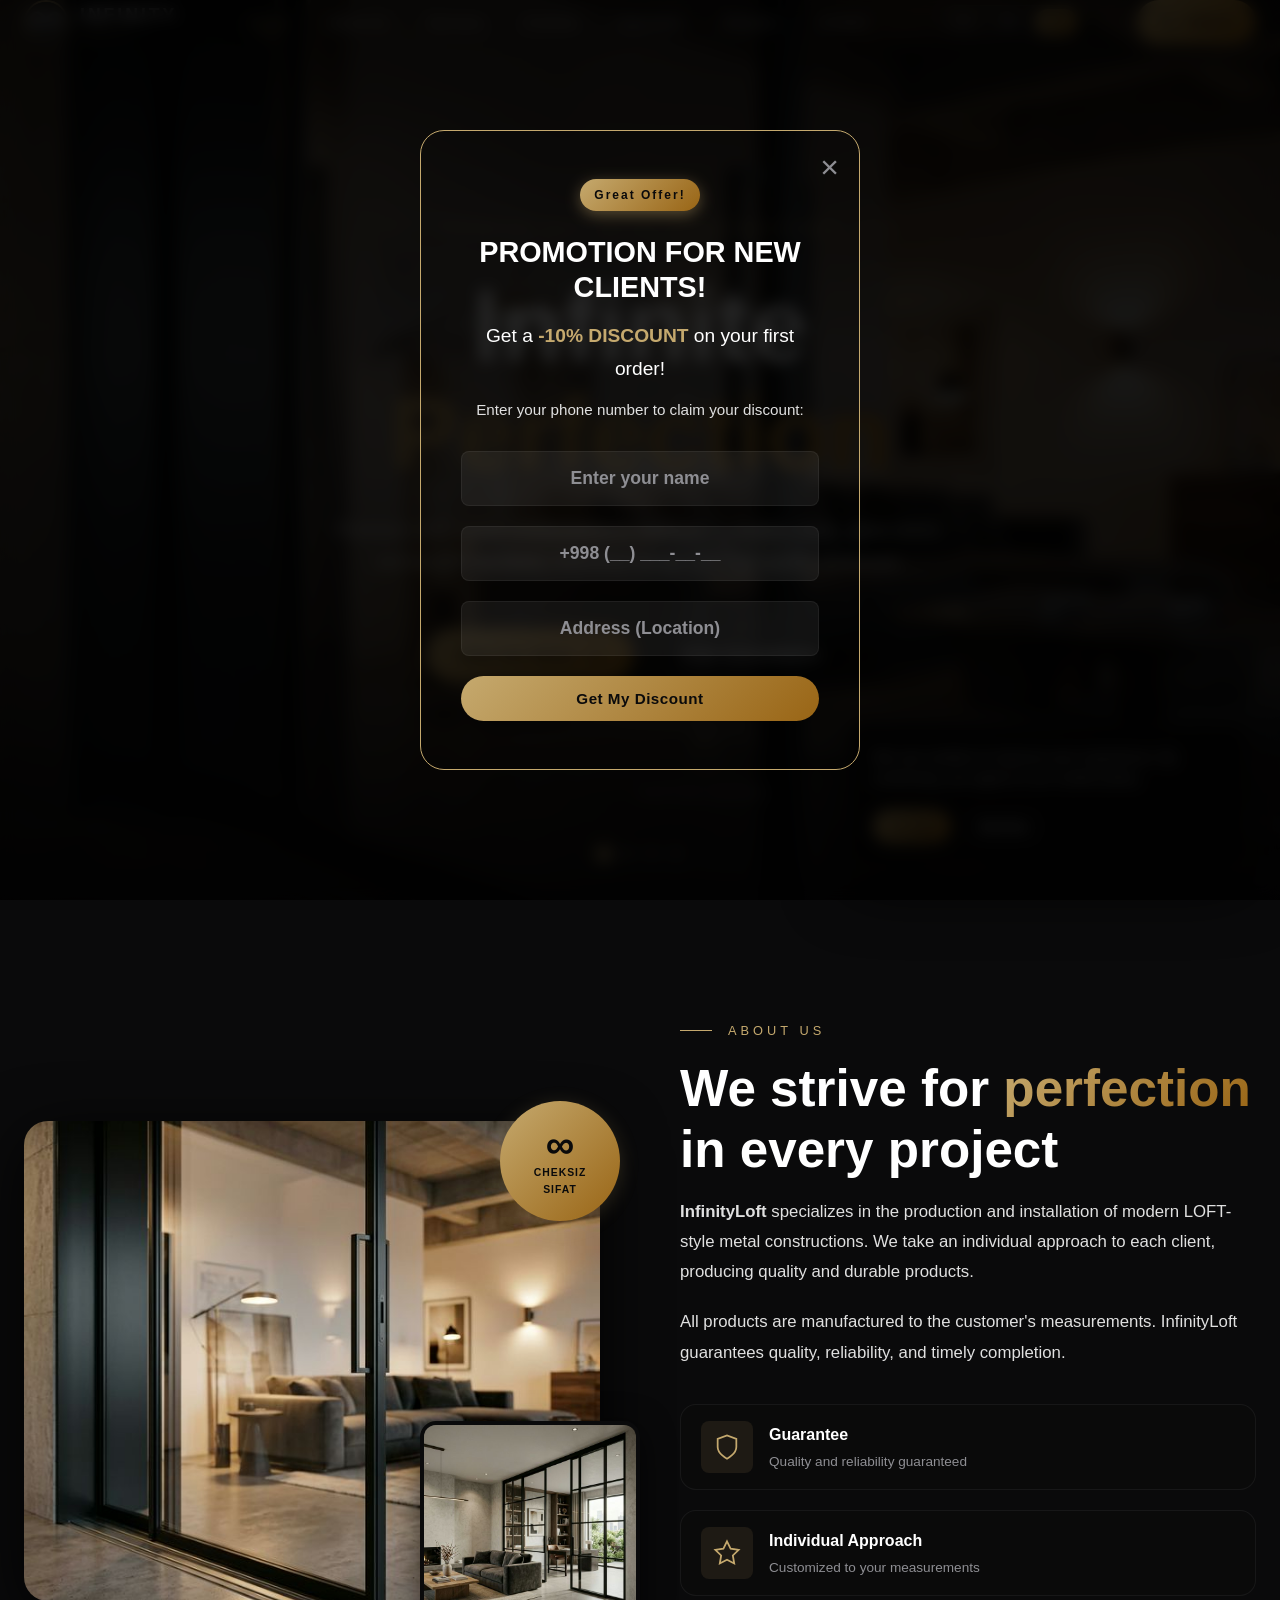
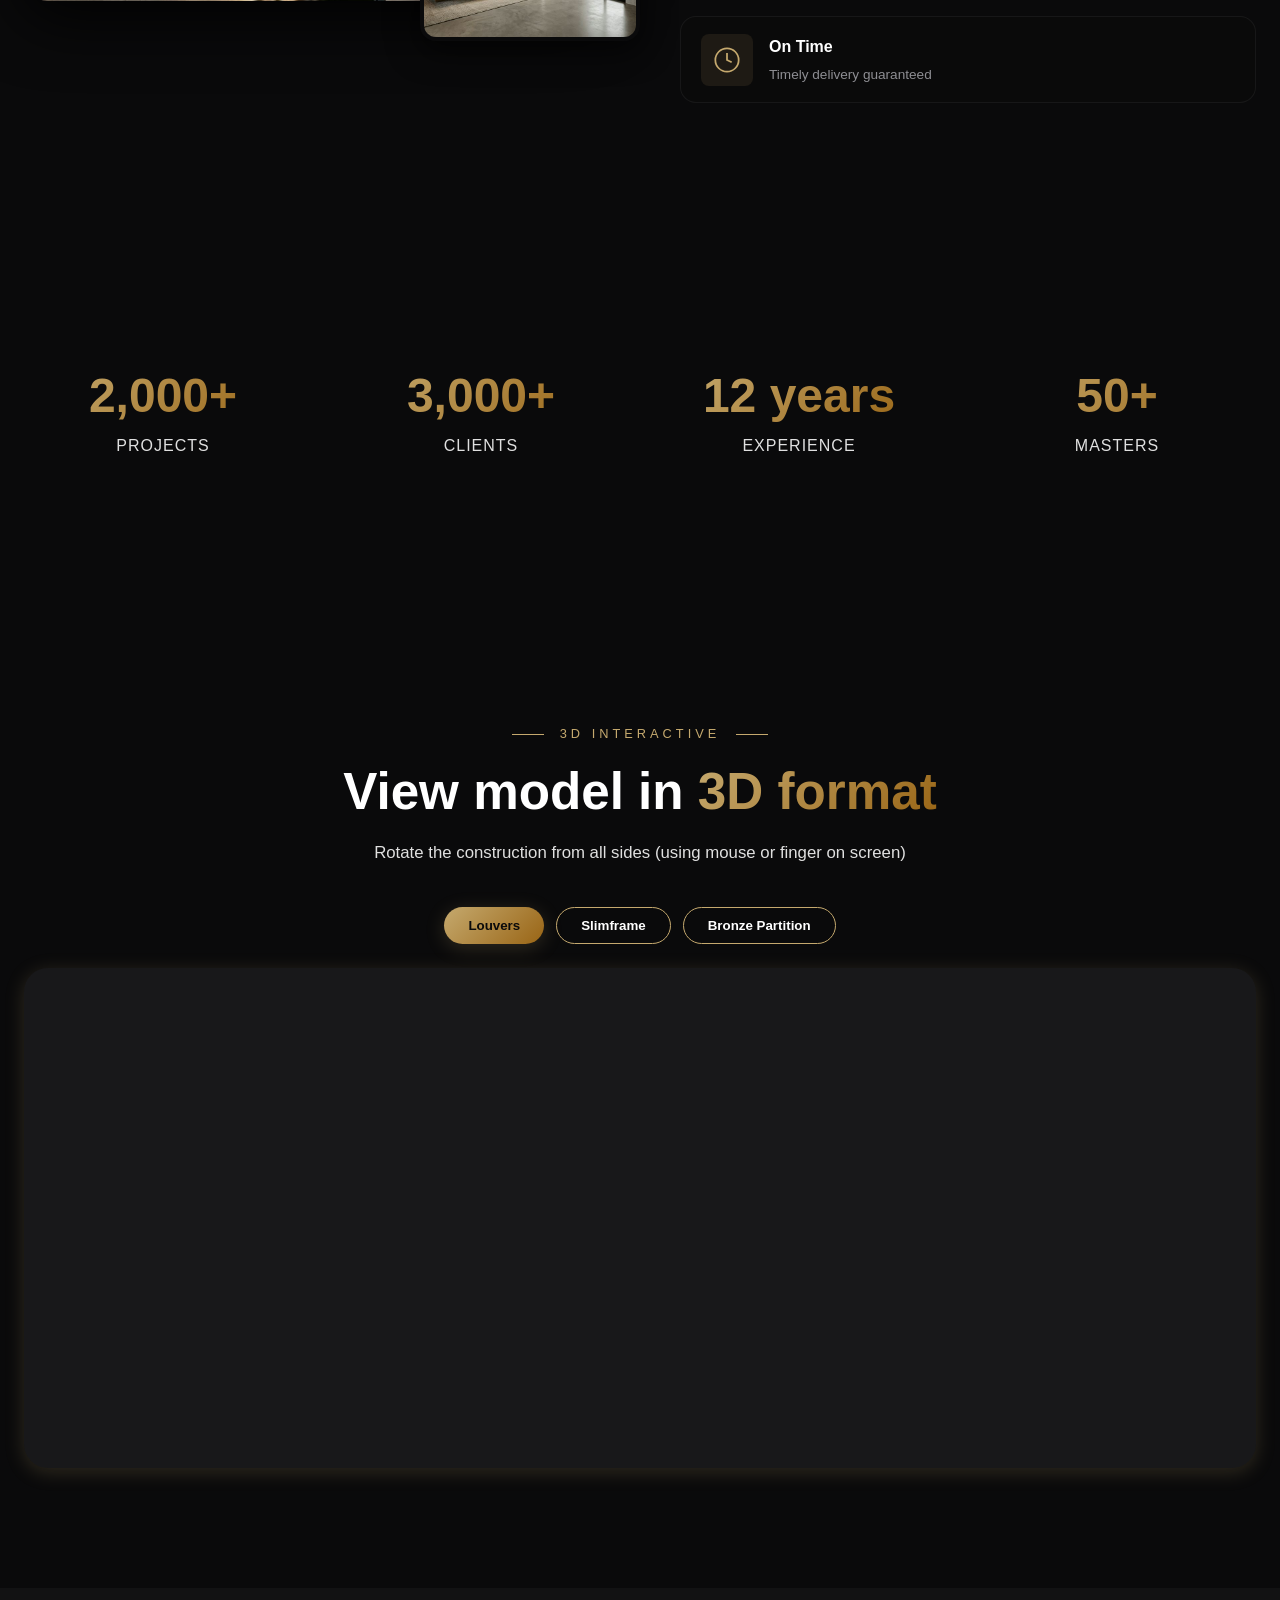
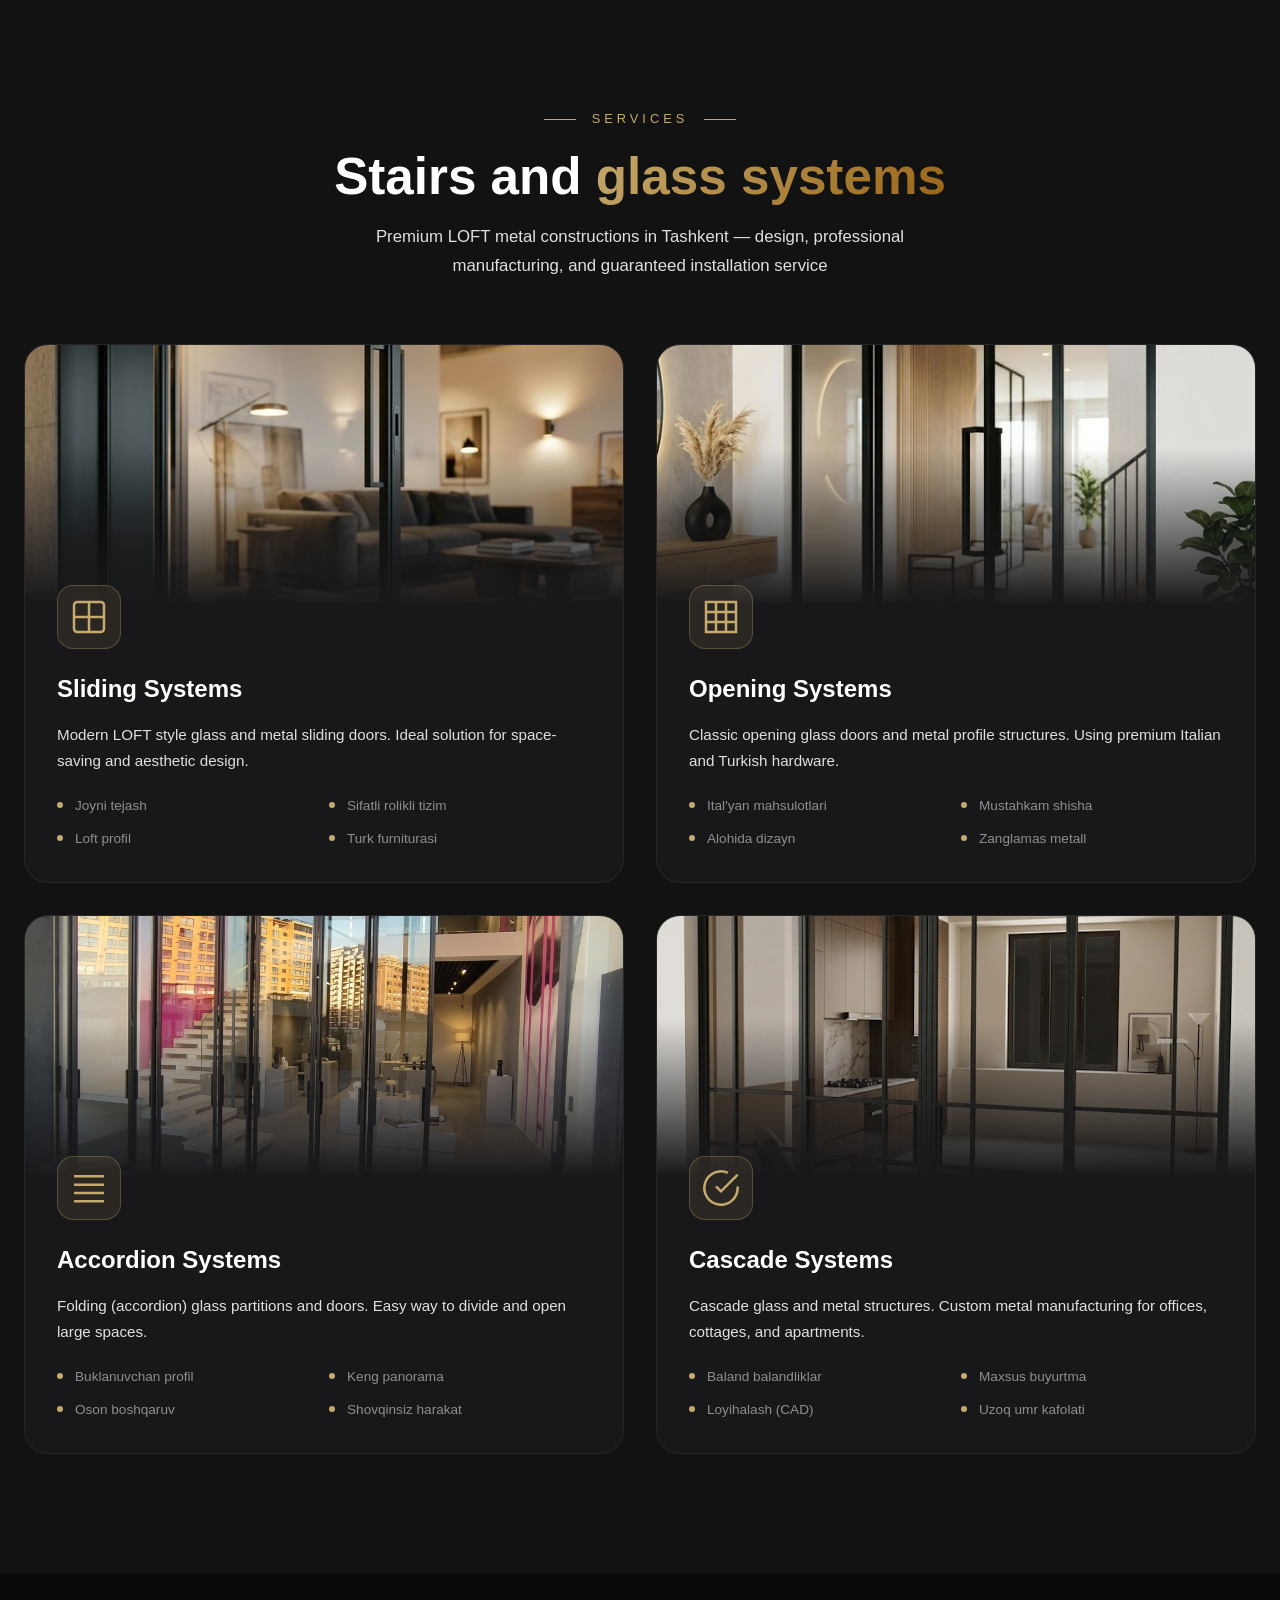
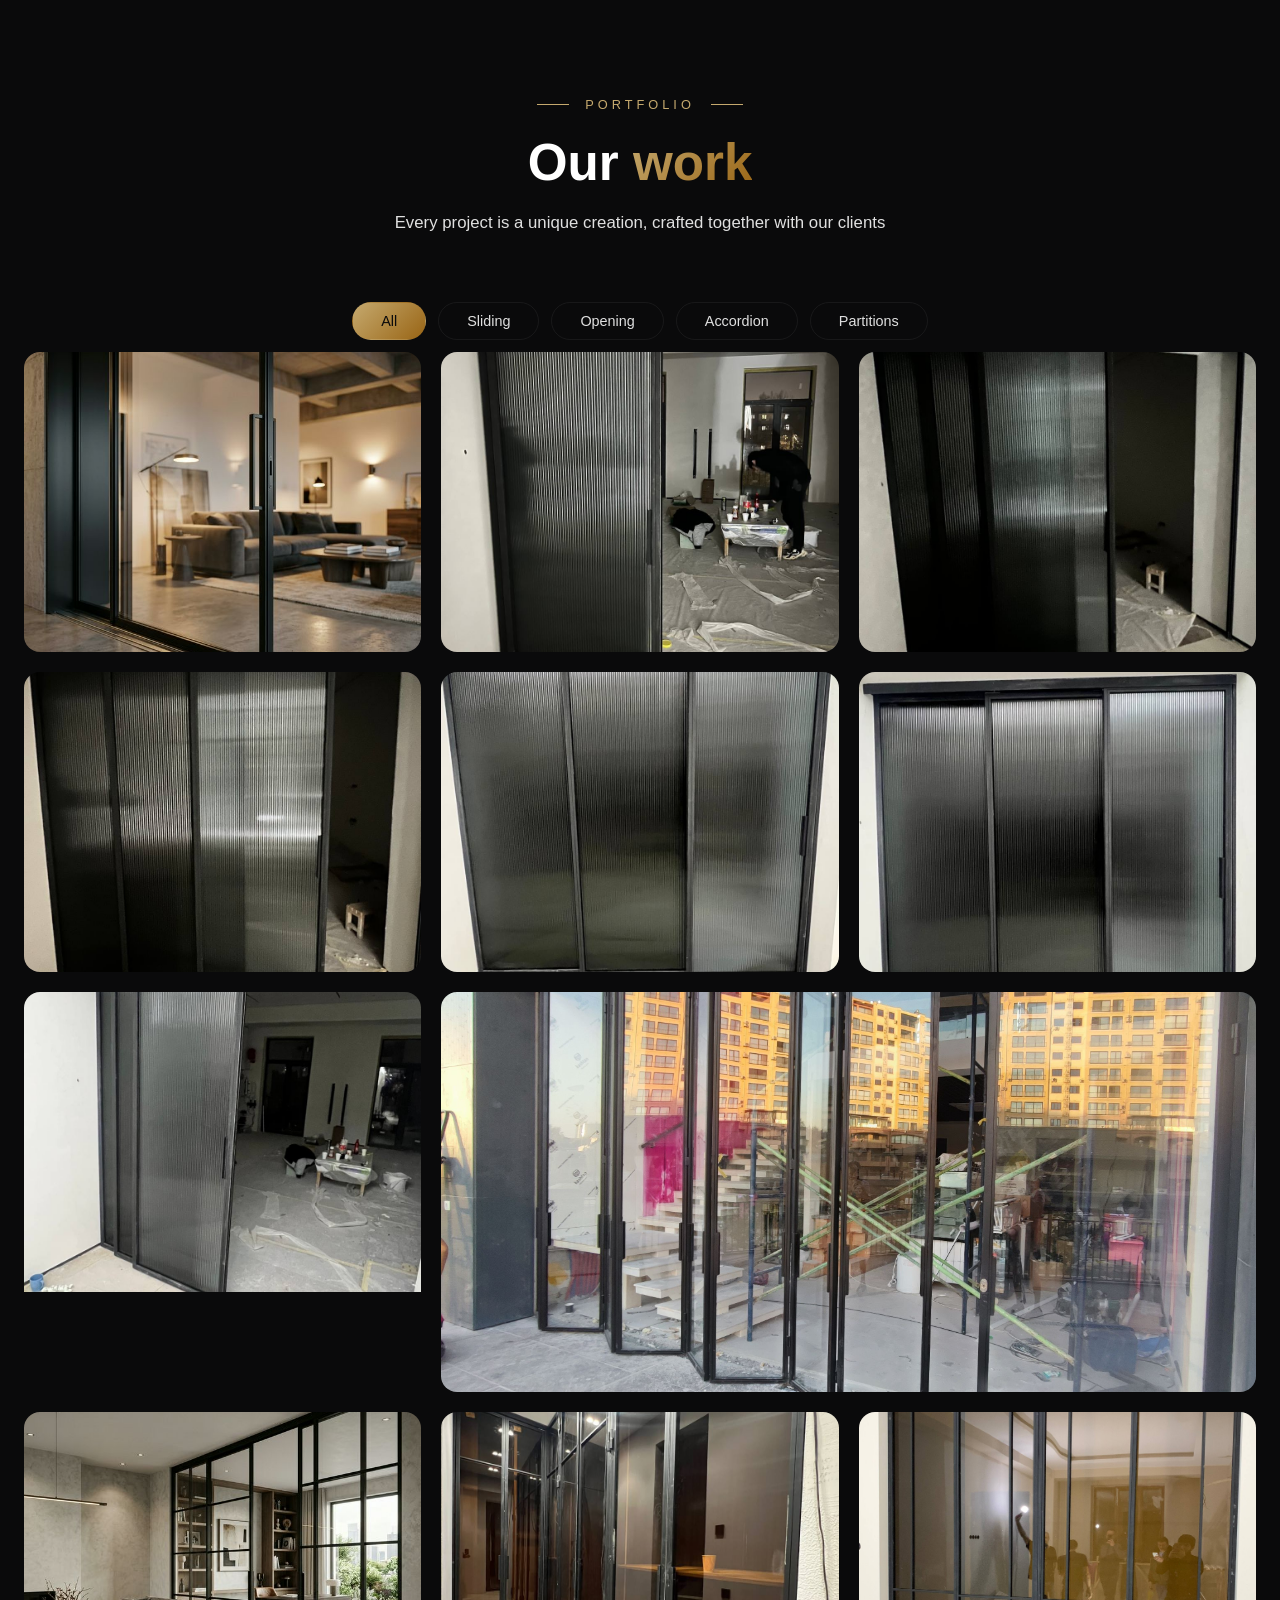
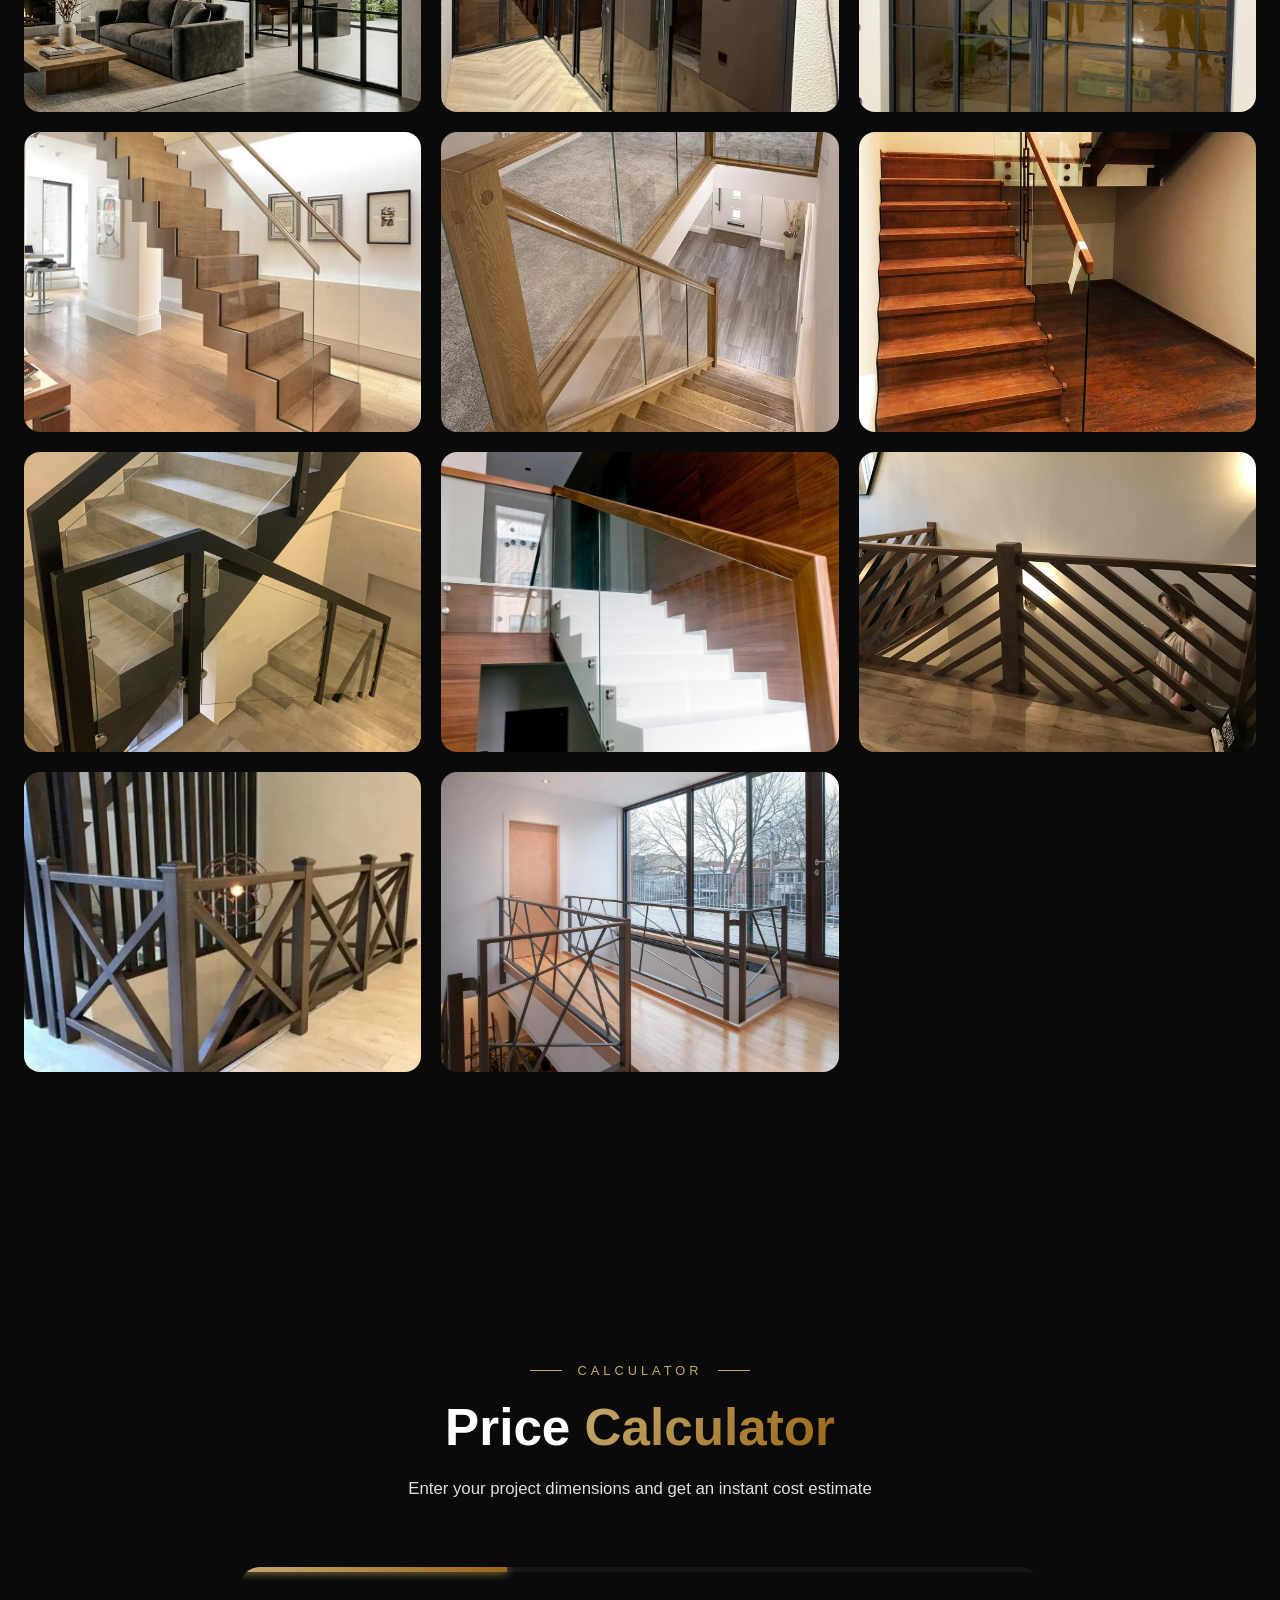
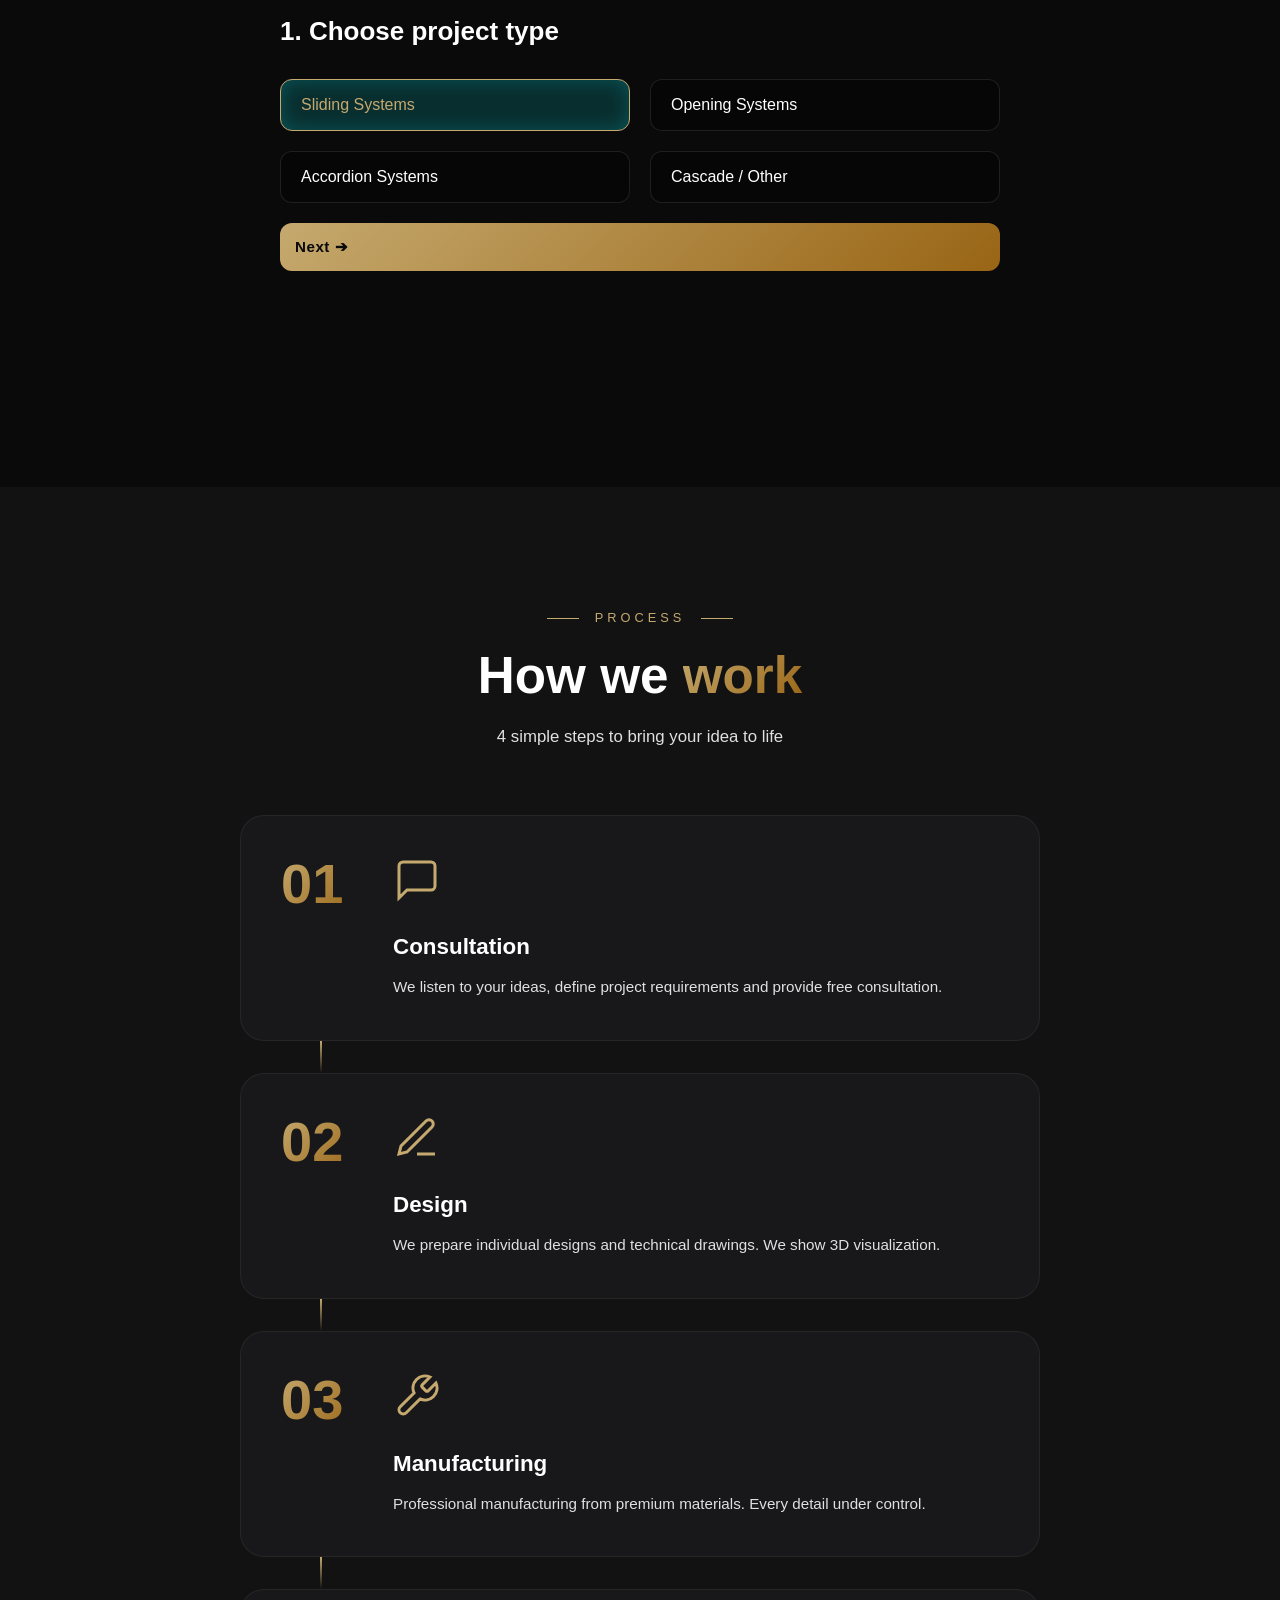
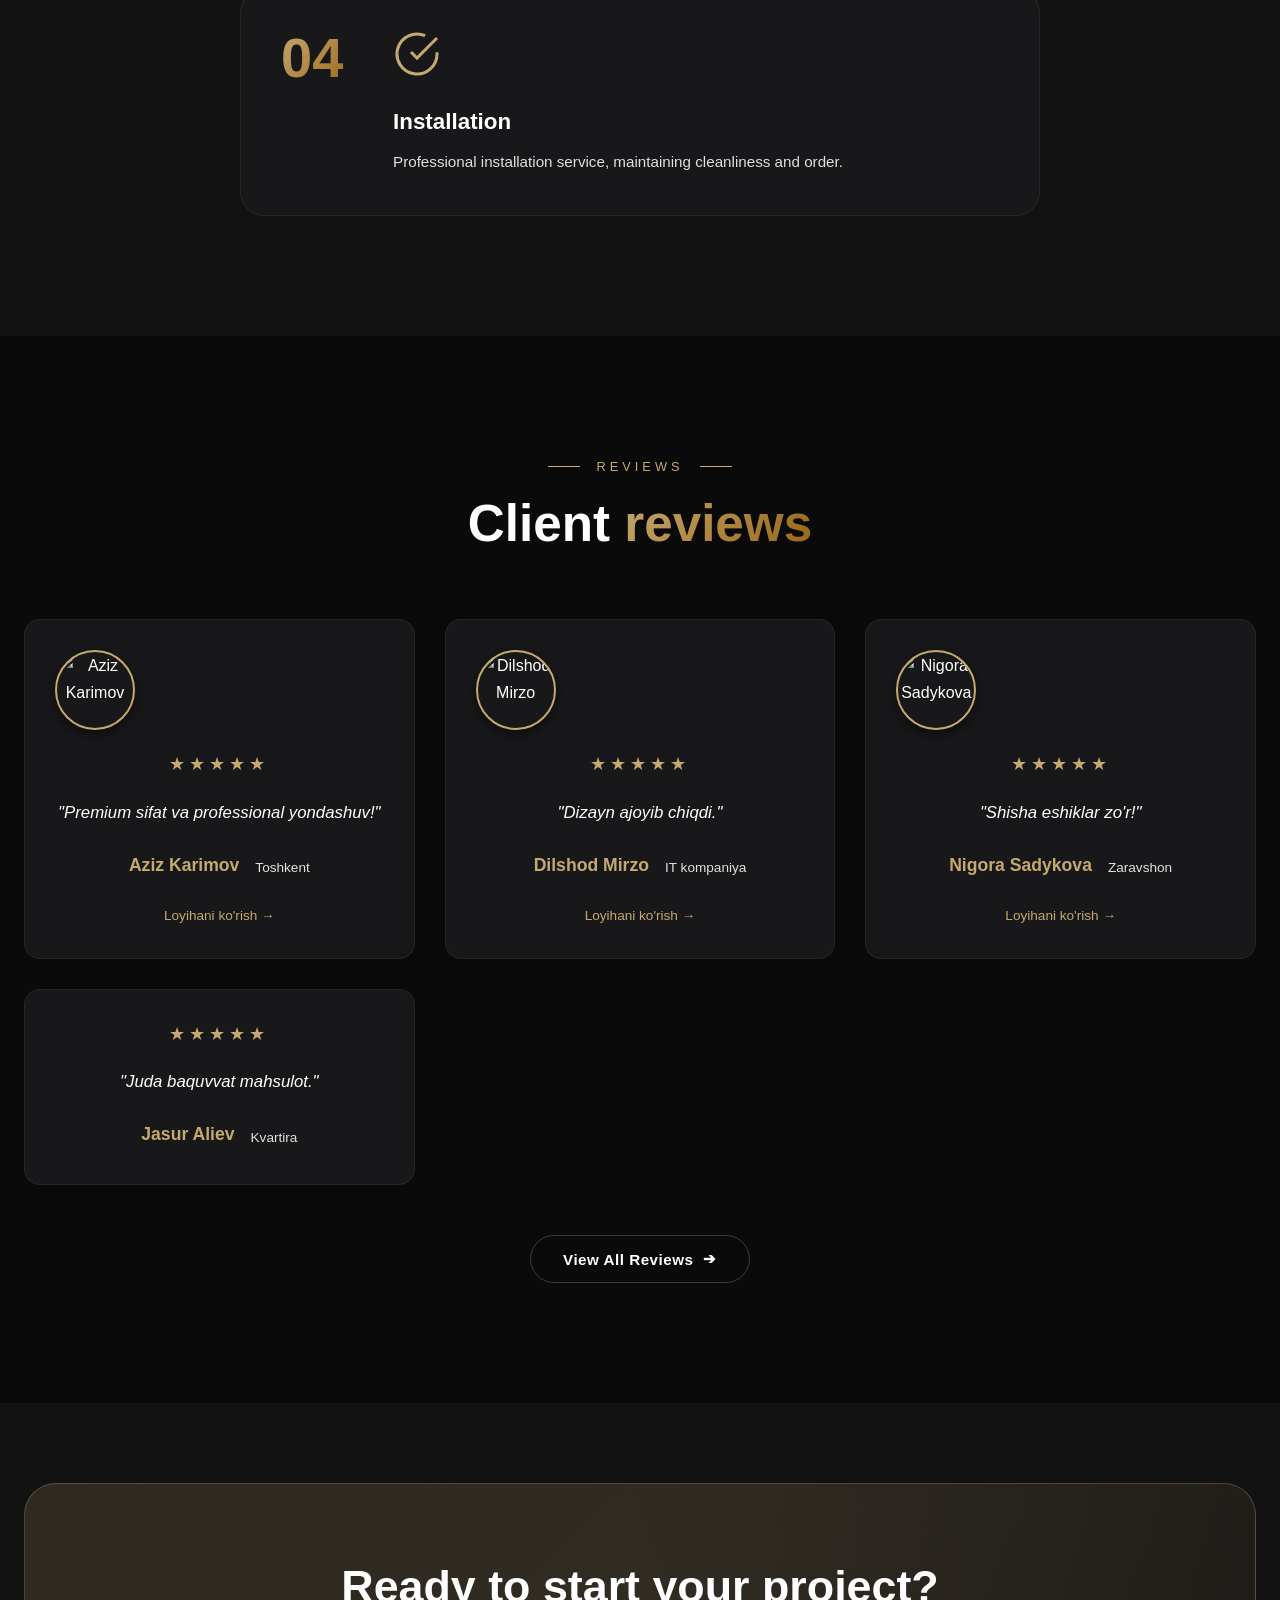
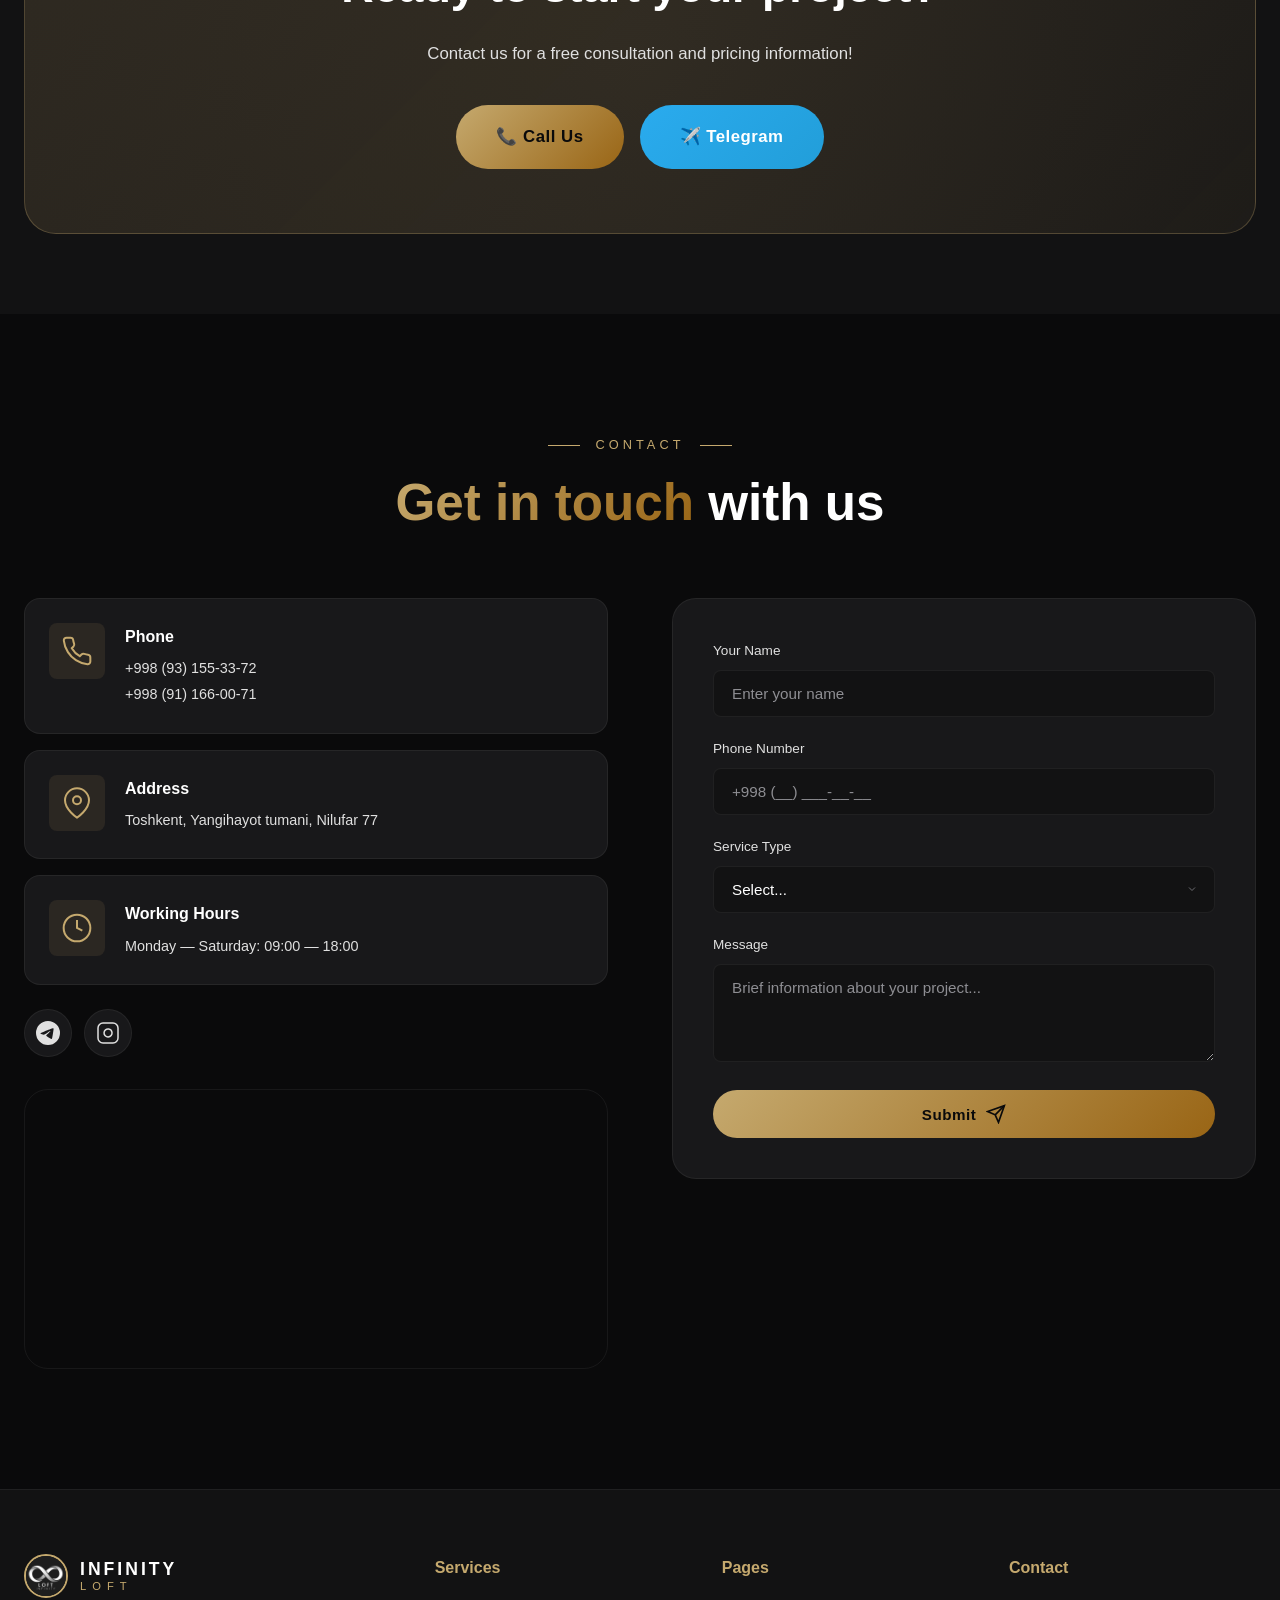
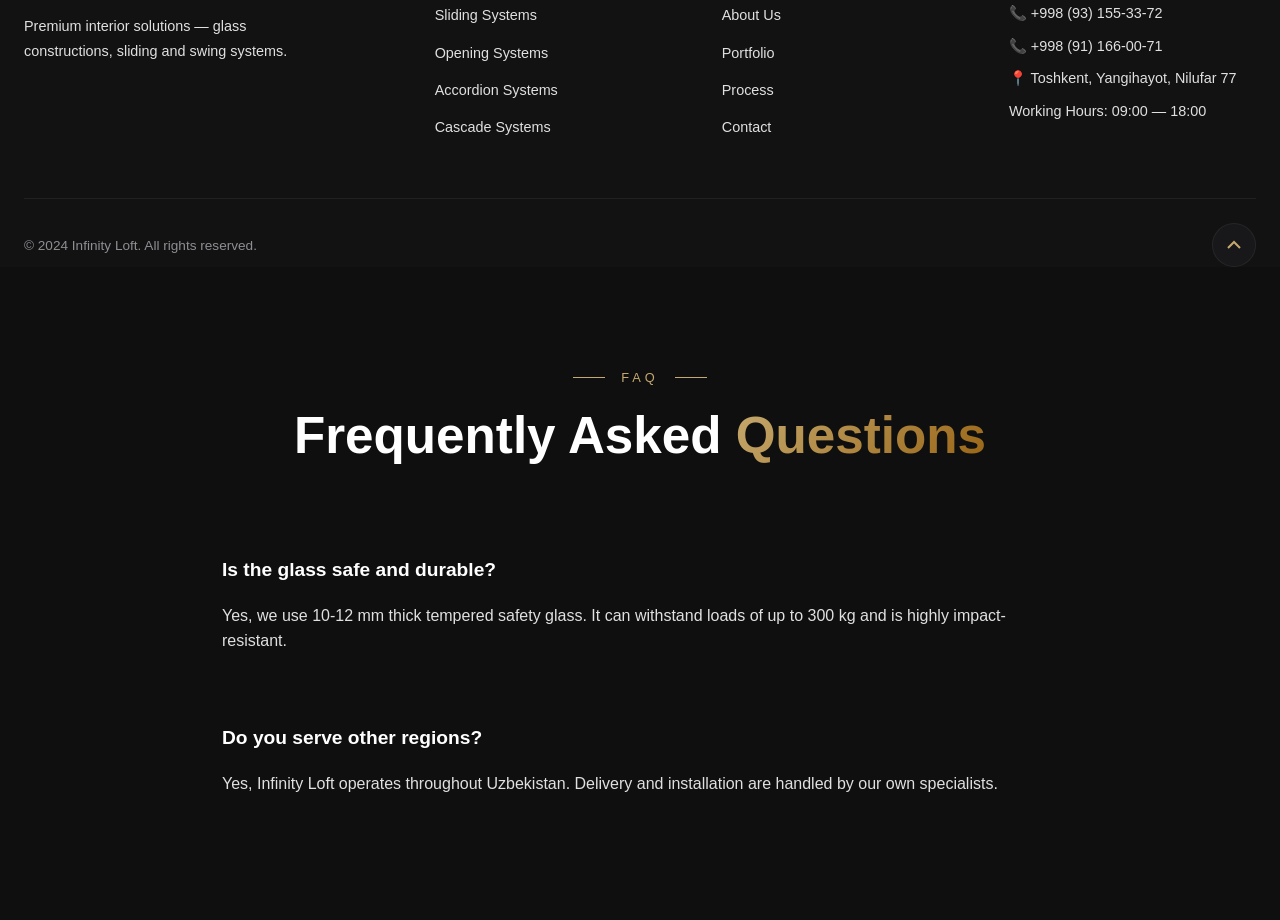
==== commit 4f3bd6f6: "Fix: Full localization for 3D showcase, calculator, and SEO meta tags" ====
--- a/en/index.html
+++ b/en/index.html
@@ -57,9 +57,9 @@
     <!-- SEO Optimization -->
     <title>Infinity Loft — Sliding Doors, Accordion & Glass Partitions in Tashkent | Free Measurement</title>
     <meta name="description"
-        content="Infinity Loft — #1 LOFT metal constructions in Tashkent: accordion doors, sliding systems, glass partitions, stairs. 12 years of experience, 3000+ satisfied clients. +998 93 155 33 72">
+        content="Infinity Loft — #1 LOFT metal constructions in Tashkent: accordion doors, sliding systems, glass partitions, stairs. 12 years experience, 3000+ clients. +998 93 155 33 72">
     <meta name="keywords"
-        content="infinity loft, garmoshka eshiklar toshkent, surma eshiklar toshkent, shisha peregorodkalar toshkent, loft eshiklar narxi, shisha eshik narxi uzbekiston, loft metall konstruksiya toshkent, zinapoya toshkent narxi, surma tizimlar, ochiladigan shisha eshiklar, bepul olchov toshkent, shisha peregorodka ofis uchun, loft dizayn toshkent, temir zinapoya narxi, steklyannye peregorodki tashkent, раздвижные двери лофт ташкент, стеклянные перегородки цена ташкент, garmoshka eshik narxi, loft style doors uzbekistan, glass partition tashkent price">
+        content="infinity loft, sliding doors tashkent, accordion doors tashkent, glass partitions tashkent, loft stairs tashkent, metal constructions tashkent">
     <meta name="author" content="Infinity Loft">
     <meta name="robots" content="index, follow, max-snippet:-1, max-image-preview:large, max-video-preview:-1">
     <meta name="geo.region" content="UZ-TK">
@@ -74,22 +74,22 @@
 
     <!-- Open Graph / Social Media -->
     <meta property="og:site_name" content="Infinity Loft">
-    <meta property="og:locale" content="uz_UZ">
+    <meta property="og:locale" content="en_US">
+    <meta property="og:locale:alternate" content="uz_UZ">
     <meta property="og:locale:alternate" content="ru_RU">
-    <meta property="og:locale:alternate" content="en_US">
     <meta property="og:type" content="website">
-    <meta property="og:url" content="https://infinityloft.uz/">
+    <meta property="og:url" content="https://infinityloft.uz/en/">
     <meta property="og:title" content="Infinity Loft — Sliding Doors, Accordion & Glass Partitions in Tashkent">
     <meta property="og:description"
-        content="#1 LOFT metal constructions in Tashkent: accordion doors, sliding systems, glass partitions. 12 years of experience. Free measurement!">
+        content="#1 LOFT metal constructions in Tashkent: accordion doors, sliding systems, glass partitions. 12 years experience, 3000+ clients, free measurement!">
     <meta property="og:image" content="https://infinityloft.uz/images/sliding.png">
     <meta property="og:image:width" content="1200">
     <meta property="og:image:height" content="630">
-    <meta property="og:image:alt" content="Infinity Loft - Premium LOFT eshiklar va shisha peregorodkalar Toshkentda">
+    <meta property="og:image:alt" content="Infinity Loft - Premium LOFT doors and glass partitions in Tashkent">
     <!-- Twitter Card -->
     <meta name="twitter:card" content="summary_large_image">
-    <meta name="twitter:title" content="Infinity Loft — Surma Eshiklar & Garmoshka Toshkentda | Bepul O'lchov">
-    <meta name="twitter:description" content="Toshkentda №1 LOFT metall konstruksiyalar: garmoshka eshiklar, surma tizimlar, shisha peregorodkalar. 12 yillik tajriba. Bepul o'lchov!">
+    <meta name="twitter:title" content="Infinity Loft — Sliding Doors, Accordion & Glass Partitions in Tashkent">
+    <meta name="twitter:description" content="#1 LOFT metal constructions in Tashkent: accordion doors, sliding systems, glass partitions. Free measurement!">
     <meta name="twitter:image" content="https://infinityloft.uz/images/sliding.png">
 
     <!-- JSON-LD: LocalBusiness + Services + FAQ -->
@@ -494,11 +494,11 @@
             <div class="section-header" data-aos="fade-up" style="margin-bottom: 40px;">
                 <div class="section-label center">
                     <span class="label-line"></span>
-                    <span>3D Interaktiv</span>
+                    <span data-i18n="showcase.label">3D Interaktiv</span>
                     <span class="label-line"></span>
                 </div>
-                <h2 class="section-title center">Modelni <span class="accent">3D formatda</span> ko'ring</h2>
-                <p class="section-desc">Konstruksiyani har tomondan aylantirib ko'ring (Sichqoncha bilan yoki ekranga
+                <h2 class="section-title center" data-i18n="showcase.title">Modelni <span class="accent">3D formatda</span> ko'ring</h2>
+                <p class="section-desc" data-i18n="showcase.desc">Konstruksiyani har tomondan aylantirib ko'ring (Sichqoncha bilan yoki ekranga
                     barmoq bilan siljiting)</p>
             </div>
             <div class="model-selector-menu"
@@ -532,7 +532,10 @@
                 document.querySelectorAll('.model-btn').forEach(btn => {
                     btn.addEventListener('click', function () {
                         if (!this.dataset.src || this.dataset.src === "") {
-                            alert("Ushbu dizayn modeli hali kiritilmagan! Iltimos havolani kuting.");
+                            const msg = (typeof TRANSLATIONS !== 'undefined' && TRANSLATIONS[window.currentLang]) 
+                                ? TRANSLATIONS[window.currentLang]['showcase.alert'] 
+                                : "Ushbu dizayn modeli hali kiritilmagan! Iltimos havolani kuting.";
+                            alert(msg);
                             return;
                         }
 
@@ -698,8 +701,8 @@
                             <img src="images/sliding.png" alt="Premium loft style glass sliding doors in Tashkent" loading="lazy">
                             <div class="portfolio-overlay">
                                 <span class="portfolio-category" data-i18n="filter.sliding">Surma</span>
-                                <h4>Premium Sliding</h4>
-                                <p>Minimalist qora profil</p>
+                                <h4 data-i18n="port.sliding.title">Premium Sliding</h4>
+                                <p data-i18n="port.sliding.desc">Minimalist qora profil</p>
                             </div>
                         </div>
                     </div>
@@ -708,9 +711,9 @@
                             <img src="images/photo_11_2026-03-25_10-46-34.jpg" alt="Toshkentda qora profilli riflangan oynali garmoshka va surma eshiklar"
                                 loading="lazy">
                             <div class="portfolio-overlay">
-                                <span class="portfolio-category">Shisha eshik</span>
-                                <h4>Riflangan Surma</h4>
-                                <p>Qora profilli riflangan shisha</p>
+                                <span class="portfolio-category" data-i18n="footer.s2">Shisha eshik</span>
+                                <h4 data-i18n="port.riflangan.title">Riflangan Surma</h4>
+                                <p data-i18n="port.riflangan.desc">Qora profilli riflangan shisha</p>
                             </div>
                         </div>
                     </div>
@@ -1022,7 +1025,7 @@
                                 <span id="animated-price">0</span><span style="font-size: 30px; font-weight: 600;">$</span>
                             </div>
                             <p
-                                style="color: #888; font-size: 14px; margin-bottom: 35px; text-align: center; max-width: 80%;">
+                                style="color: #888; font-size: 14px; margin-bottom: 35px; text-align: center; max-width: 80%;" data-i18n="calc.disclaimer_text">
                                 *Bu yuzaki avtomatik hisoblangan narx. Yakuniy kafolatli narx operator orqali e'lon
                                 qilinadi.</p>
                             <div class="grid-2" style="gap: 15px; width: 100%; padding: 0 40px; box-sizing: border-box;">
@@ -1035,15 +1038,15 @@
 
                         <!-- Step B: Contact Form -->
                         <div id="quiz-res-step-2" style="width: 100%; display: none; flex-direction: column; align-items: center; padding: 0 40px; box-sizing: border-box;">
-                            <h3 style="font-size: 24px; color: white; margin-bottom: 20px; font-weight: 700;">Ma'lumotlaringizni qoldiring</h3>
+                            <h3 style="font-size: 24px; color: white; margin-bottom: 20px; font-weight: 700;" data-i18n="calc.form_title">Ma'lumotlaringizni qoldiring</h3>
                             <div class="form-group" style="width: 100%; margin-bottom: 15px;">
-                                <input type="text" id="quiz-user-name" placeholder="Ismingiz" style="width: 100%; padding: 15px; border-radius: 12px; background: rgba(255,255,255,0.05); border: 1px solid rgba(255,255,255,0.1); color: white;">
+                                <input type="text" id="quiz-user-name" placeholder="Ismingiz" data-i18n-ph="form.name.ph" style="width: 100%; padding: 15px; border-radius: 12px; background: rgba(255,255,255,0.05); border: 1px solid rgba(255,255,255,0.1); color: white;">
                             </div>
                             <div class="form-group" style="width: 100%; margin-bottom: 25px;">
-                                <input type="tel" id="quiz-user-phone" placeholder="+998 (__) ___-__-__" style="width: 100%; padding: 15px; border-radius: 12px; background: rgba(255,255,255,0.05); border: 1px solid rgba(255,255,255,0.1); color: white;">
-                            </div>
-                            <button class="btn btn-primary btn-full" id="quiz-final-send" style="border-radius: 12px; width: 100%;">Bog'lanish</button>
-                            <button class="btn" style="background: transparent; color: #888; font-size: 14px; margin-top: 15px; border: none; cursor: pointer;" id="quiz-back">Orqaga</button>
+                                <input type="tel" id="quiz-user-phone" placeholder="+998 (__) ___-__-__" data-i18n-ph="form.phone.ph" style="width: 100%; padding: 15px; border-radius: 12px; background: rgba(255,255,255,0.05); border: 1px solid rgba(255,255,255,0.1); color: white;">
+                            </div>
+                            <button class="btn btn-primary btn-full" id="quiz-final-send" style="border-radius: 12px; width: 100%;" data-i18n="form.submit">Bog'lanish</button>
+                            <button class="btn" style="background: transparent; color: #888; font-size: 14px; margin-top: 15px; border: none; cursor: pointer;" id="quiz-back" data-i18n="calc.back">Orqaga</button>
                         </div>
                     </div>
                 </div>
@@ -1702,17 +1705,17 @@
         <div class="promo-content glass">
             <button class="promo-close" id="calc-phone-close">&times;</button>
             <div class="promo-header">
-                <span class="promo-badge">🧮 HISOB-KITOB</span>
-                <h3>Telefon raqamingizni kiriting</h3>
+                <span class="promo-badge" data-i18n="calc.phone.badge">🧮 HISOB-KITOB</span>
+                <h3 data-i18n="calc.phone.title">Telefon raqamingizni kiriting</h3>
             </div>
             <div class="promo-body">
-                <p class="promo-sub-text">Hisob-kitob natijasini mutaxassisimiz siz bilan bog'lanib tushuntiradi:</p>
+                <p class="promo-sub-text" data-i18n="calc.phone.sub">Hisob-kitob natijasini mutaxassisimiz siz bilan bog'lanib tushuntiradi:</p>
                 <form id="calc-phone-form" class="promo-form">
                     <div class="form-group">
-                        <input type="tel" id="calc-phone-input" placeholder="+998 (__) ___-__-__" required>
+                        <input type="tel" id="calc-phone-input" placeholder="+998 (__) ___-__-__" data-i18n-ph="form.phone.ph" required>
                     </div>
                     <button type="submit" class="btn btn-primary btn-full">
-                        <span>📨 Yuborish</span>
+                        <span data-i18n="form.submit">📨 Yuborish</span>
                     </button>
                 </form>
             </div>
@@ -1724,7 +1727,7 @@
         <div class="promo-content glass">
             <button class="promo-close" id="promo-close">&times;</button>
             <div class="promo-header">
-                <span class="promo-badge">Ajoyib Taklif!</span>
+                <span class="promo-badge" data-i18n="promo.badge">Ajoyib Taklif!</span>
                 <h3 data-i18n="promo.title">AKSIYA!</h3>
             </div>
             <div class="promo-body">
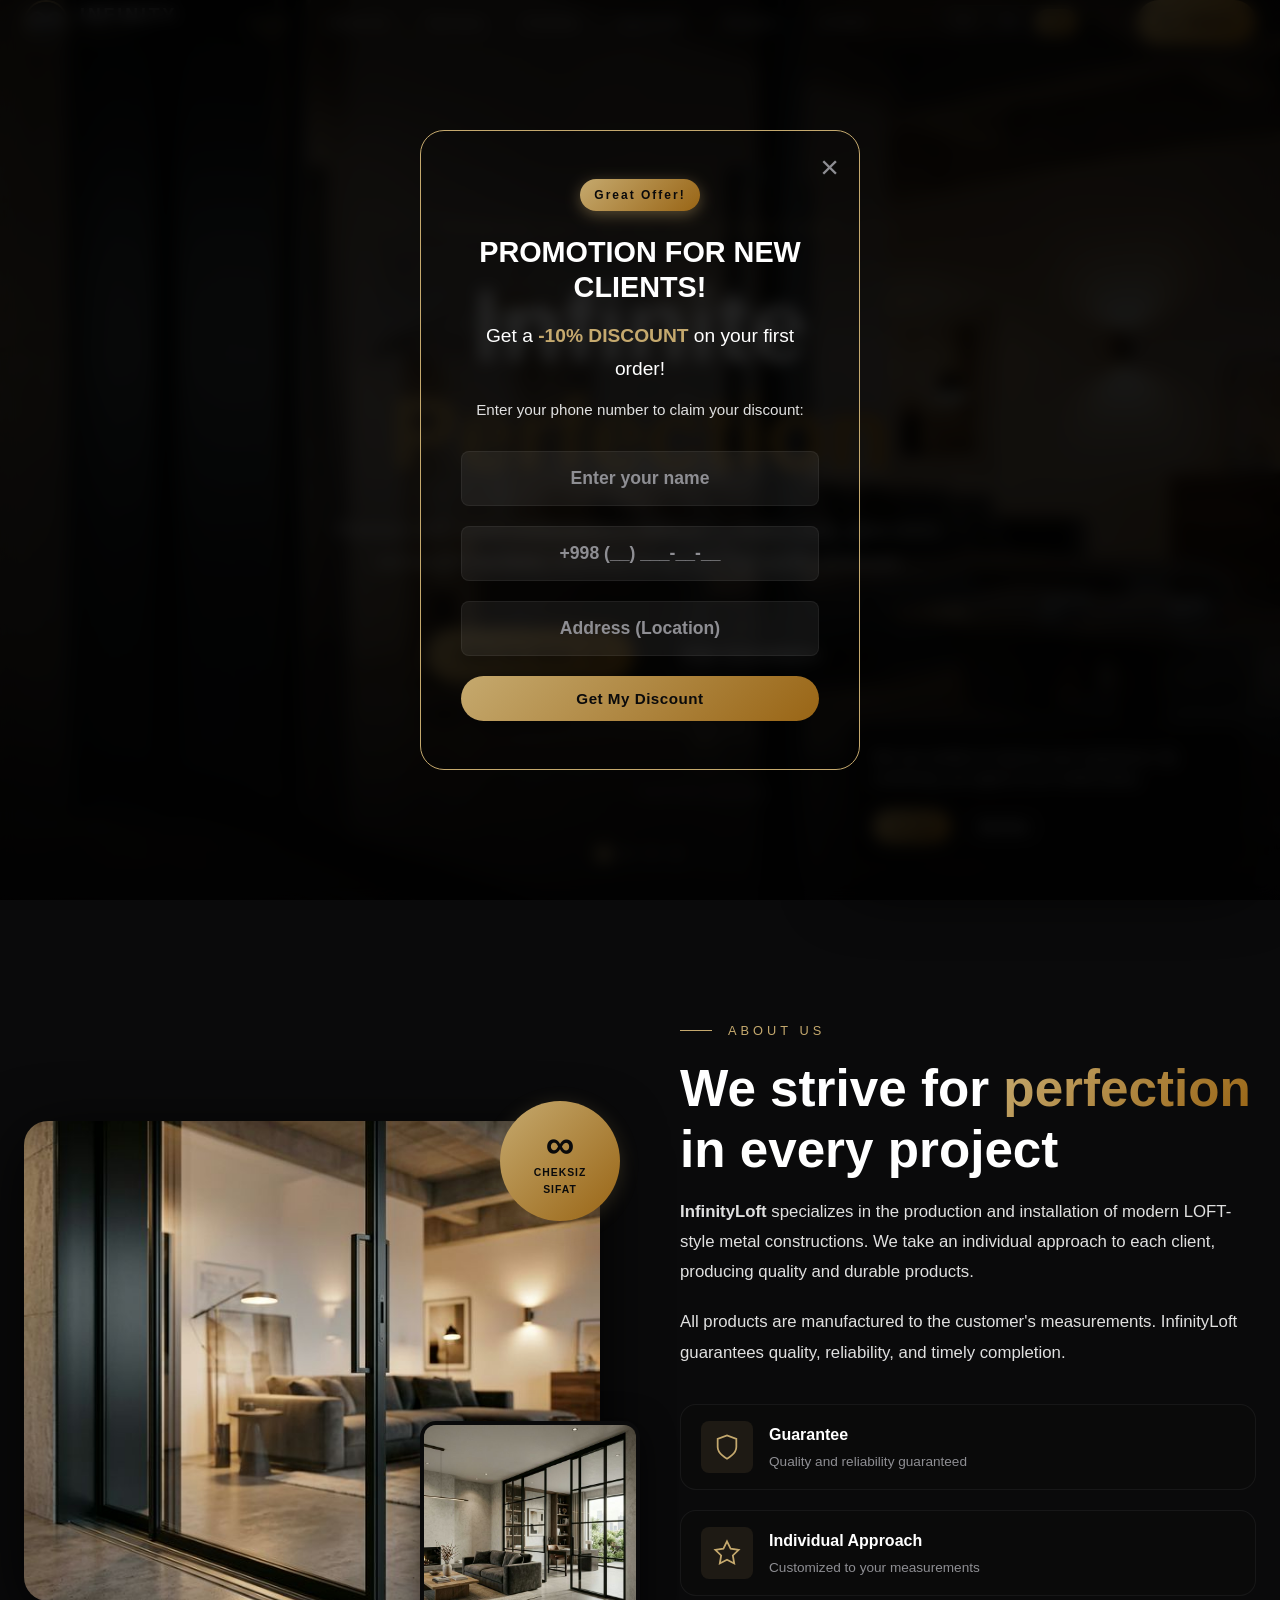
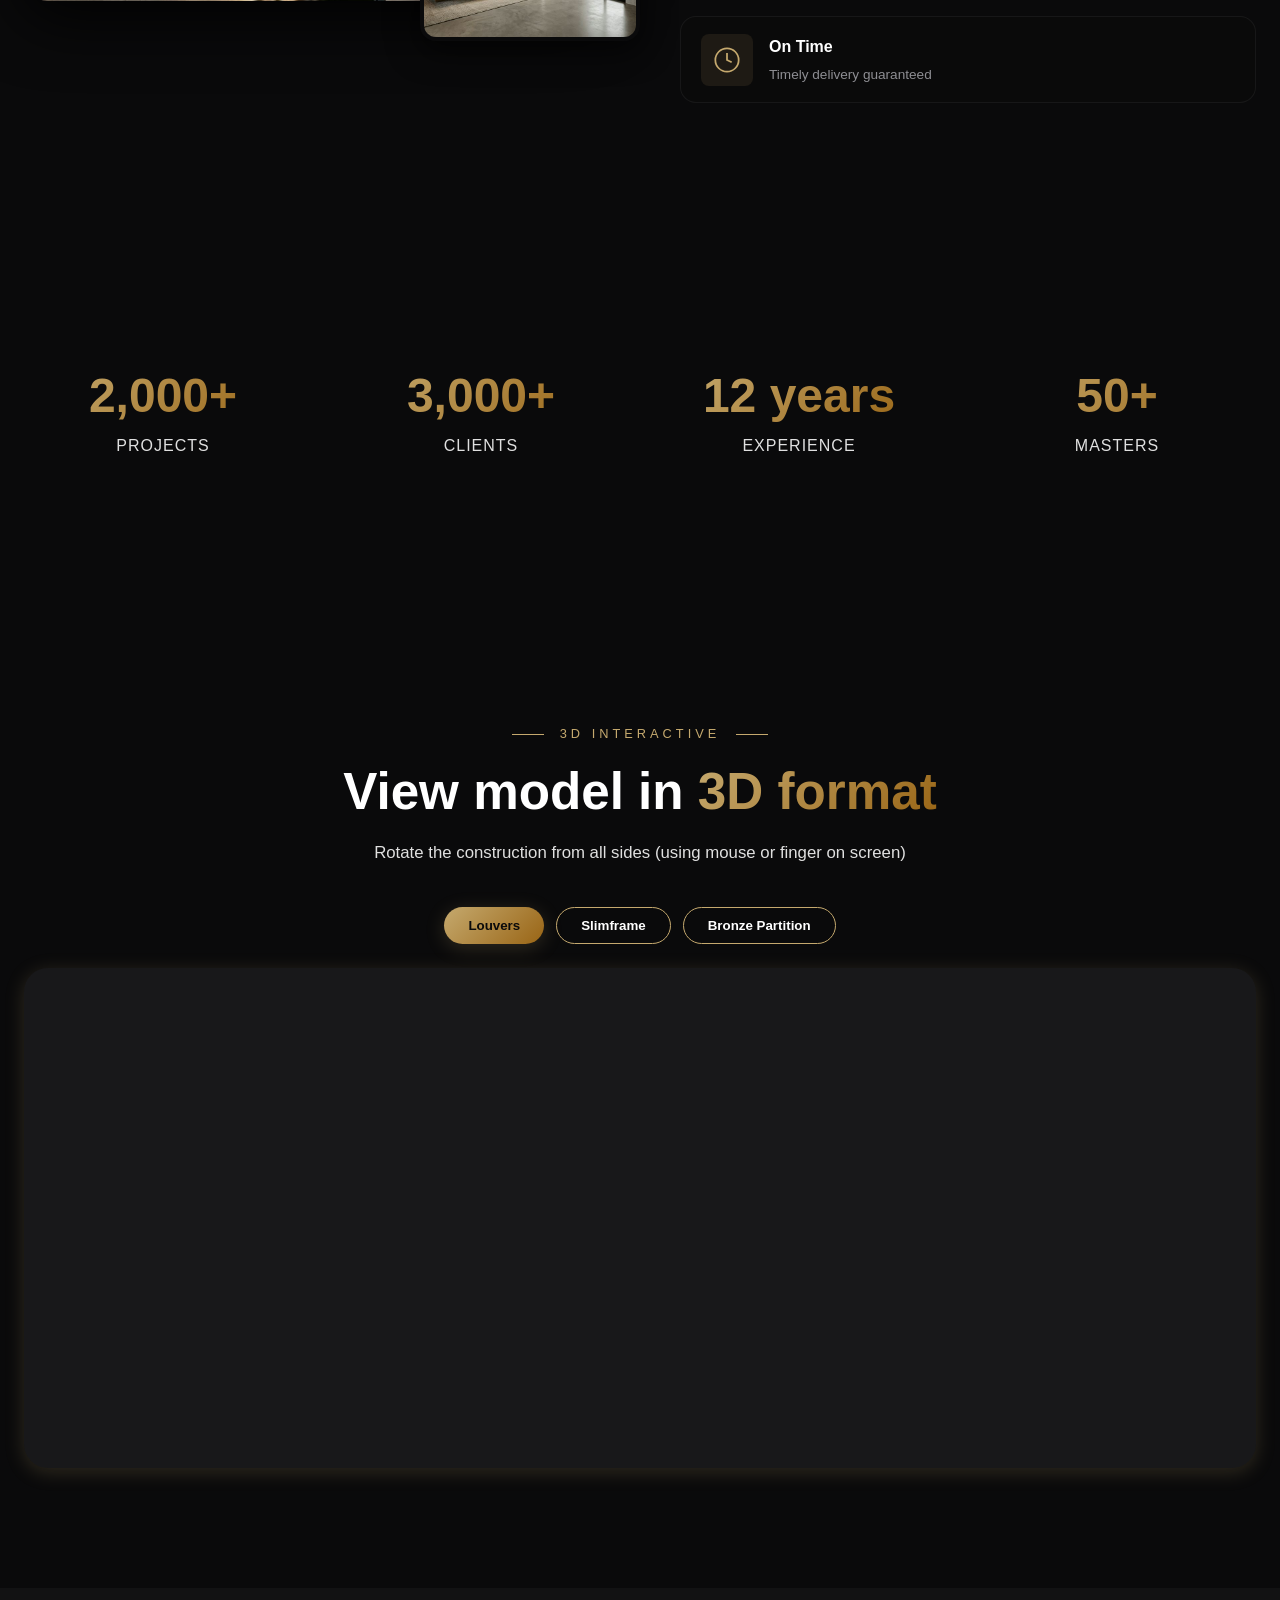
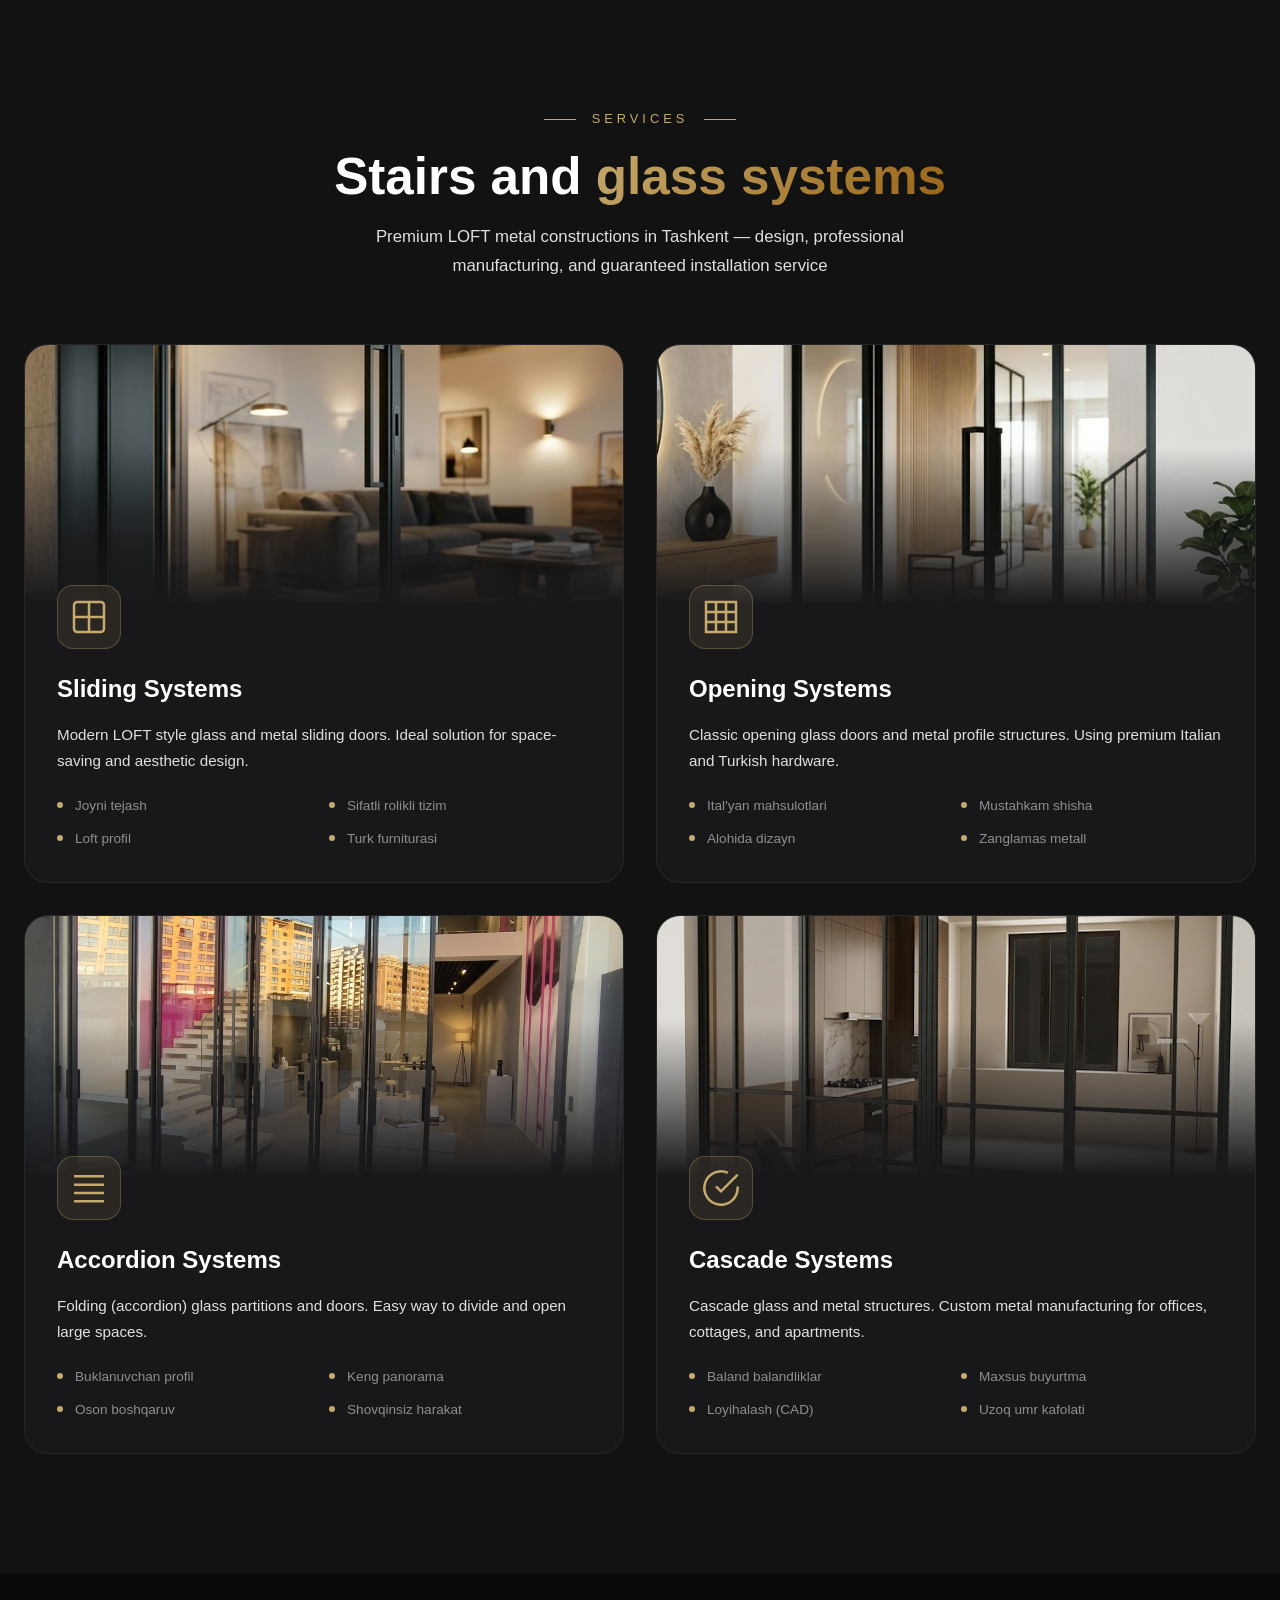
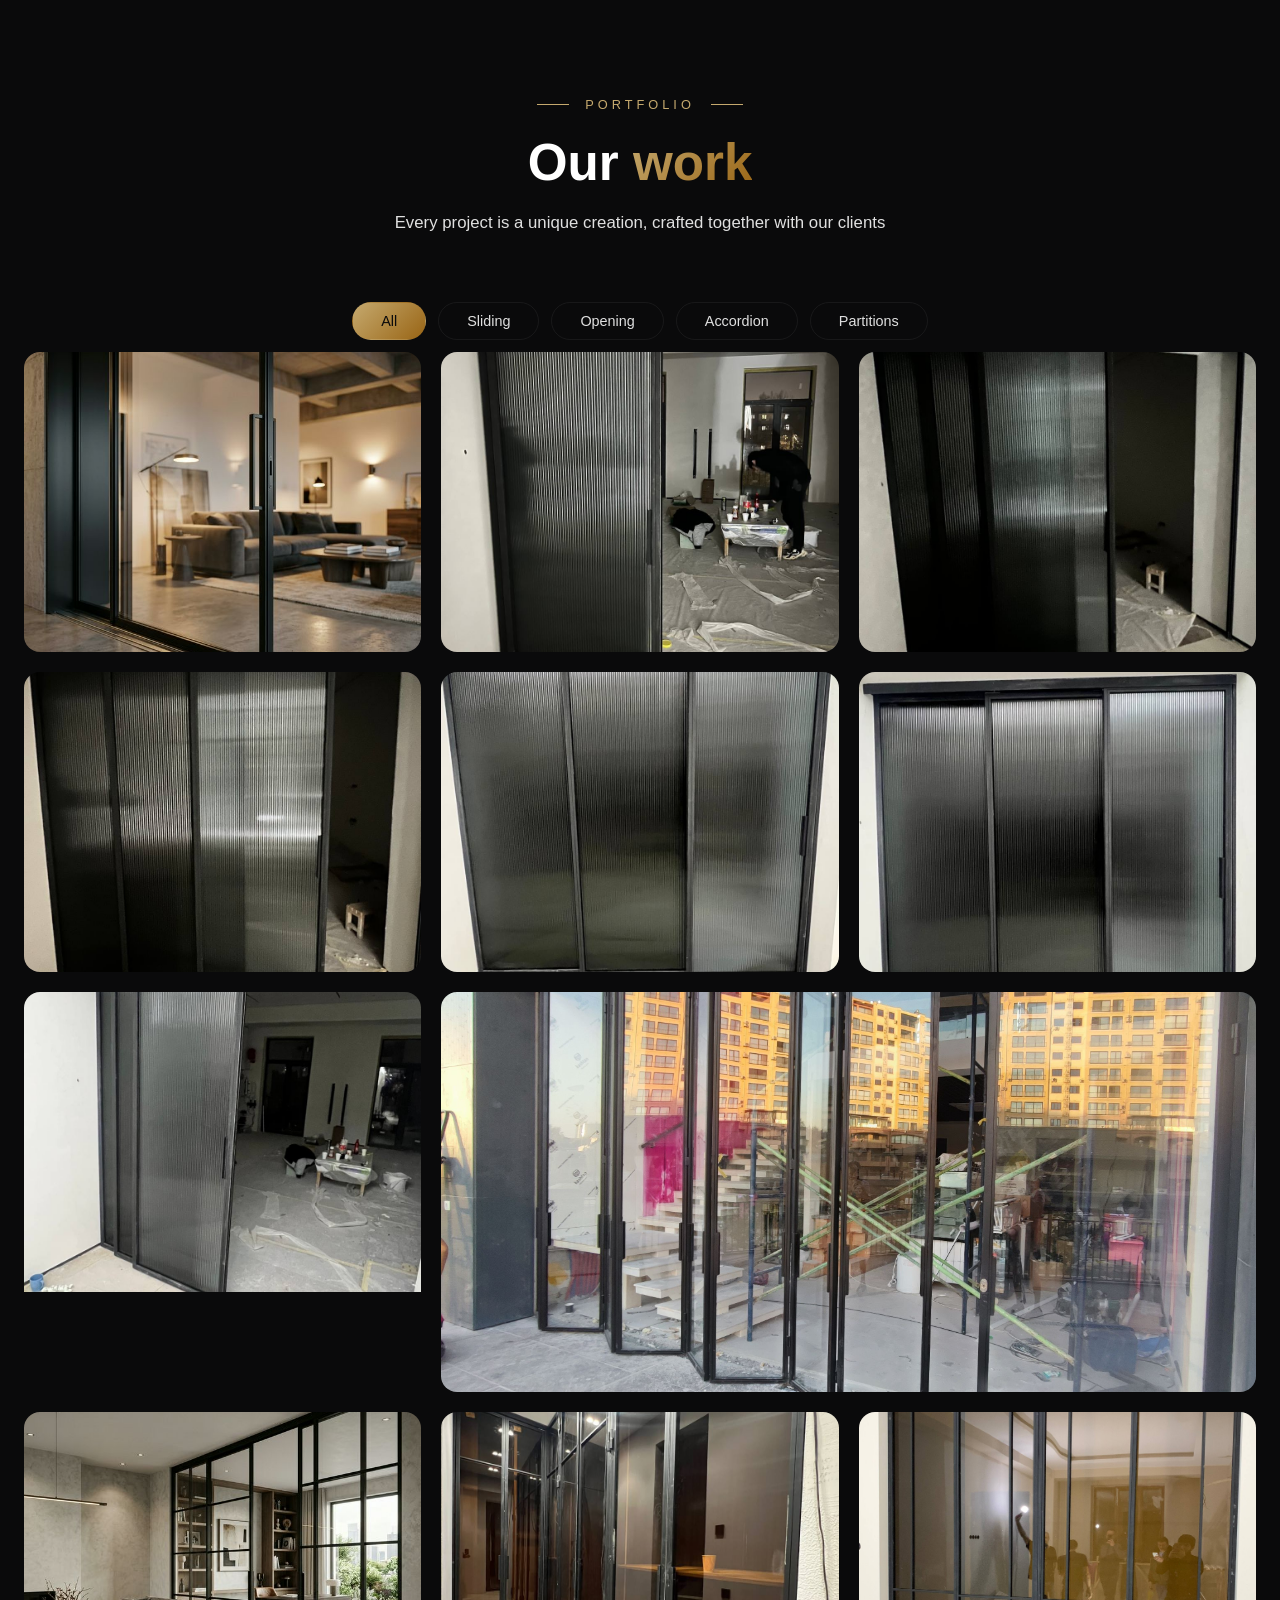
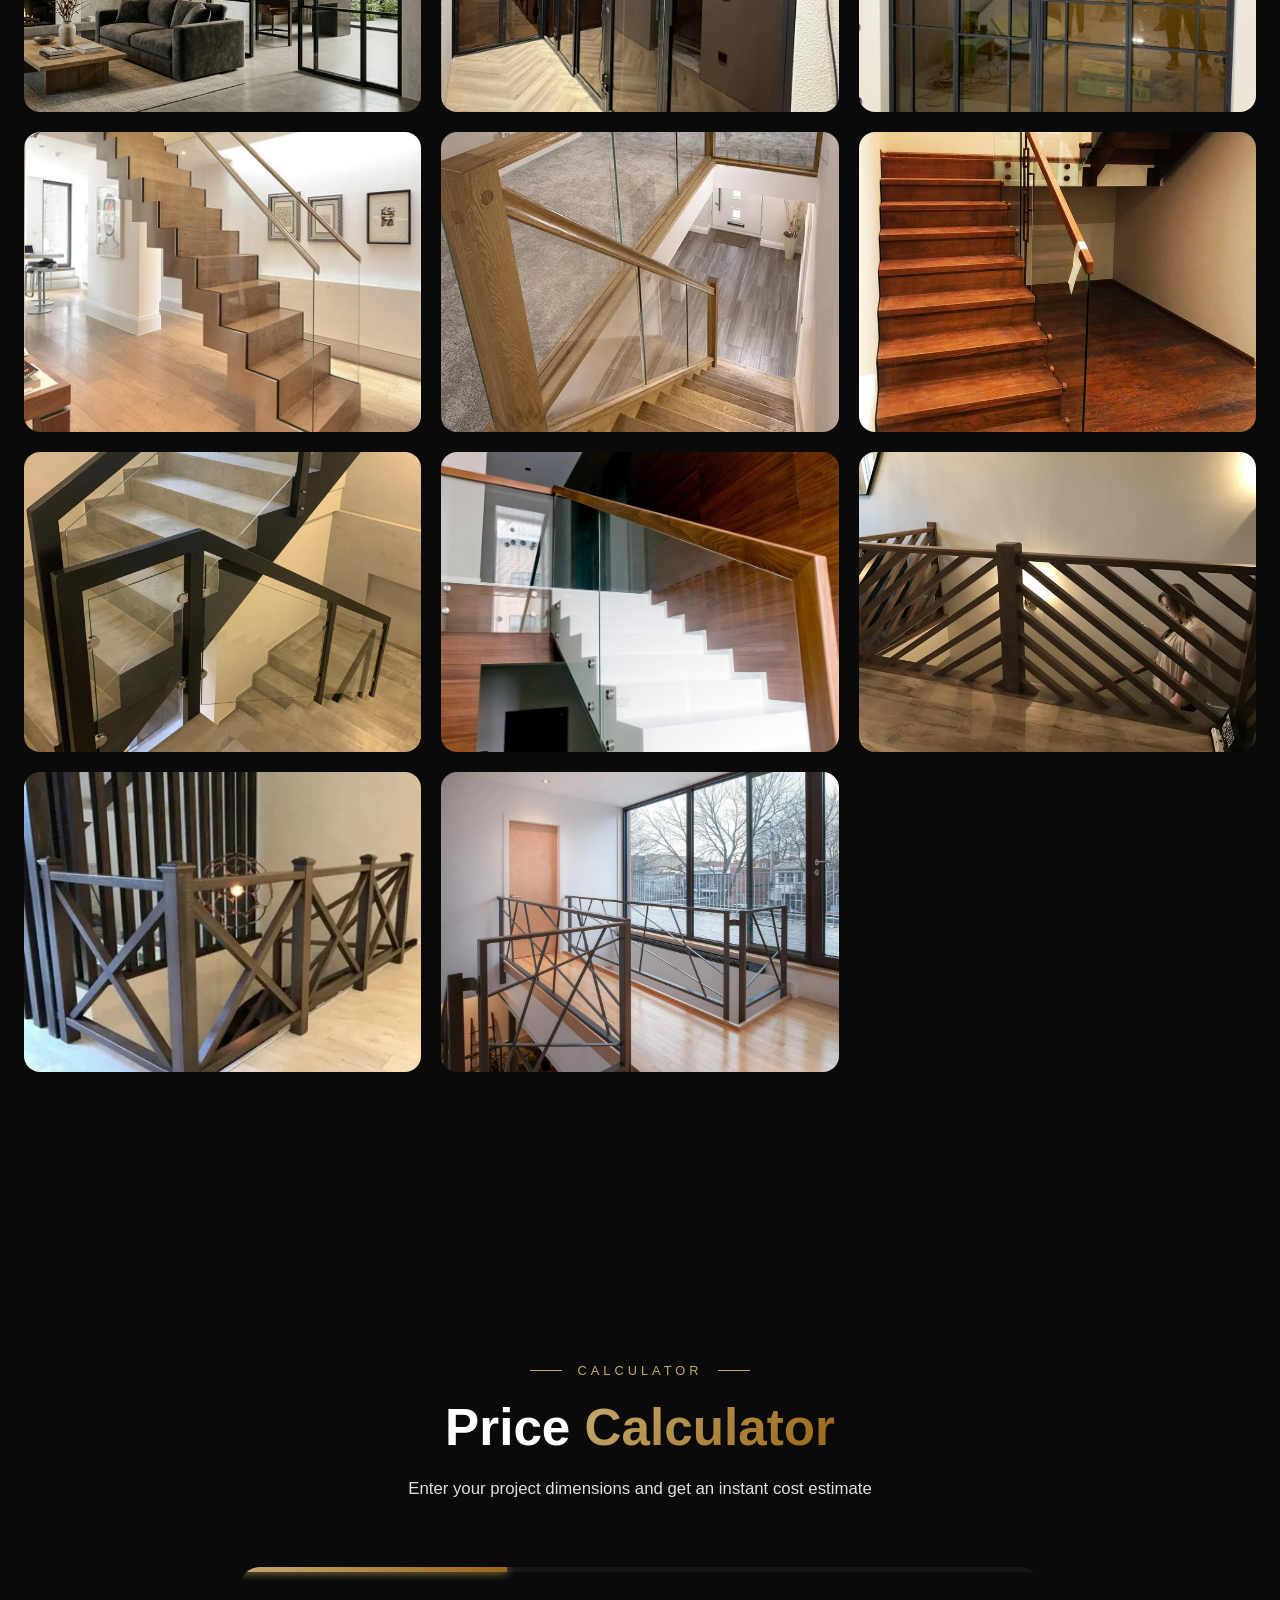
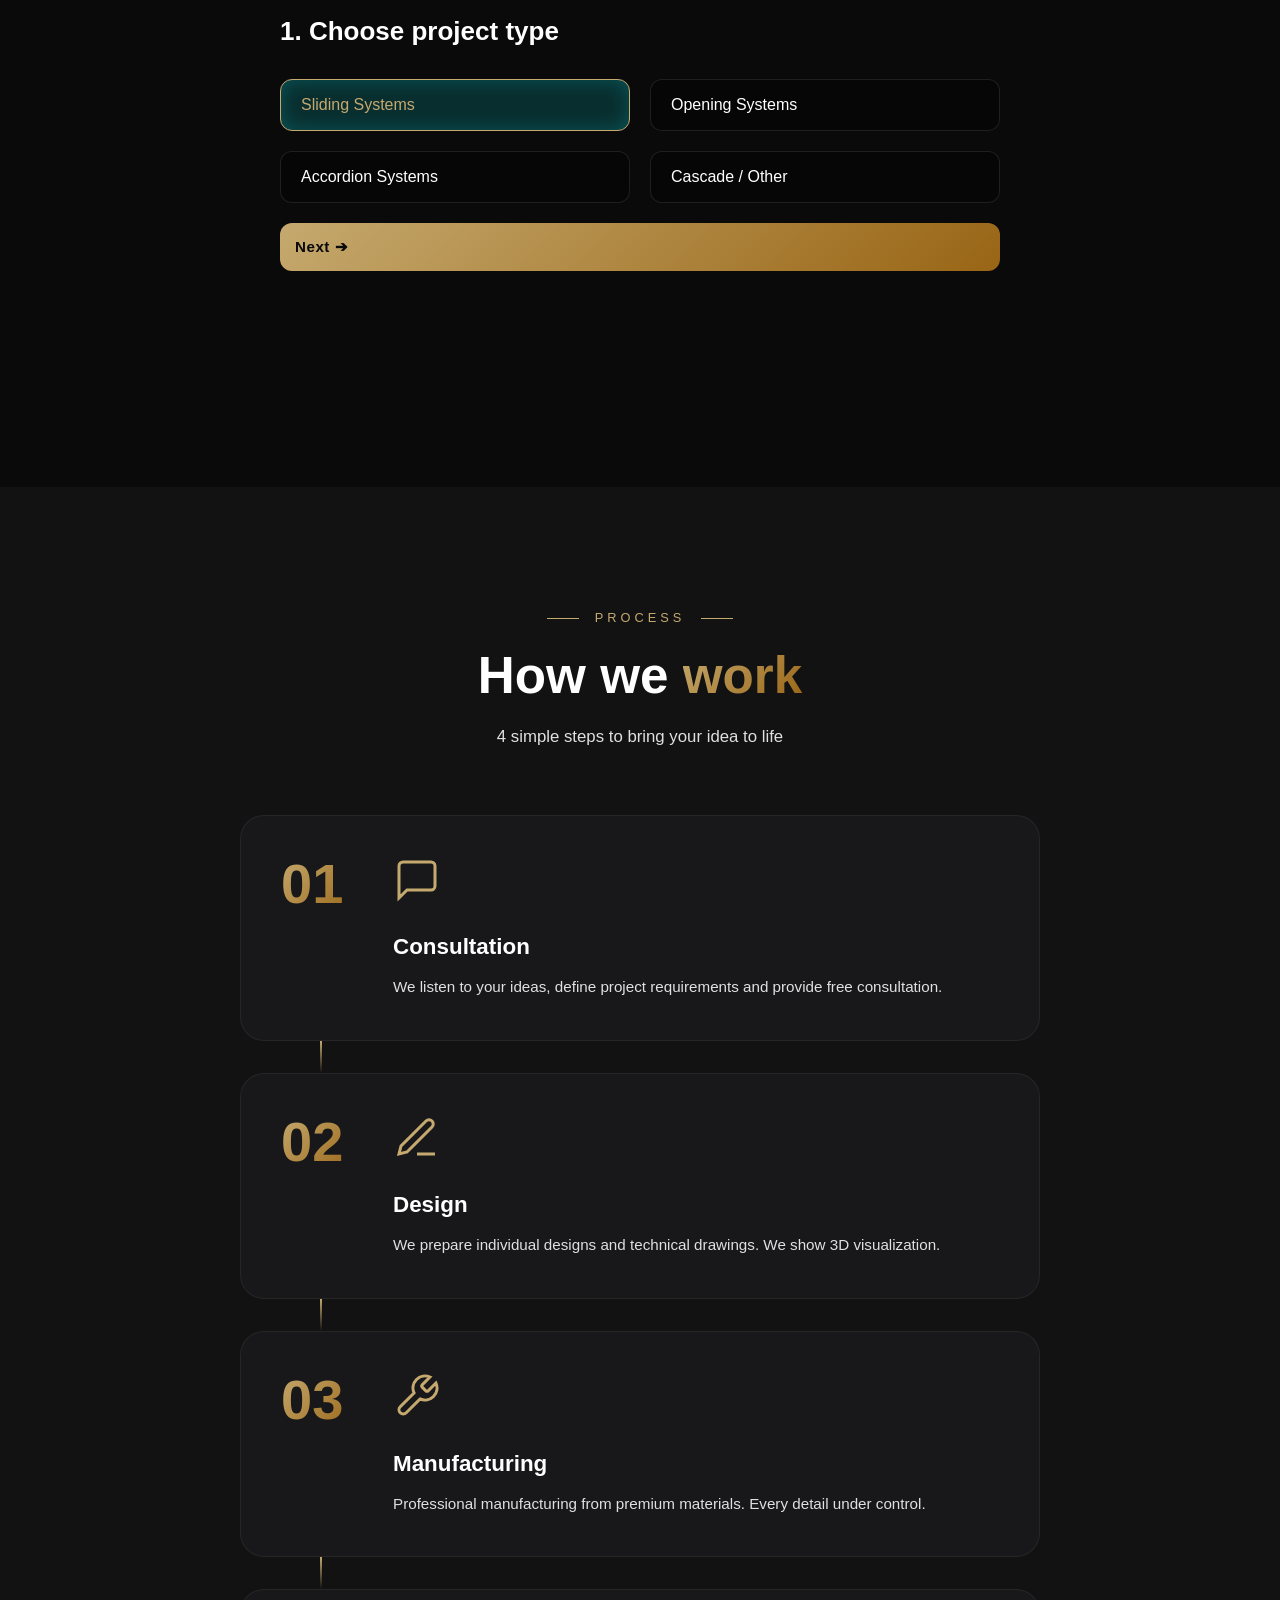
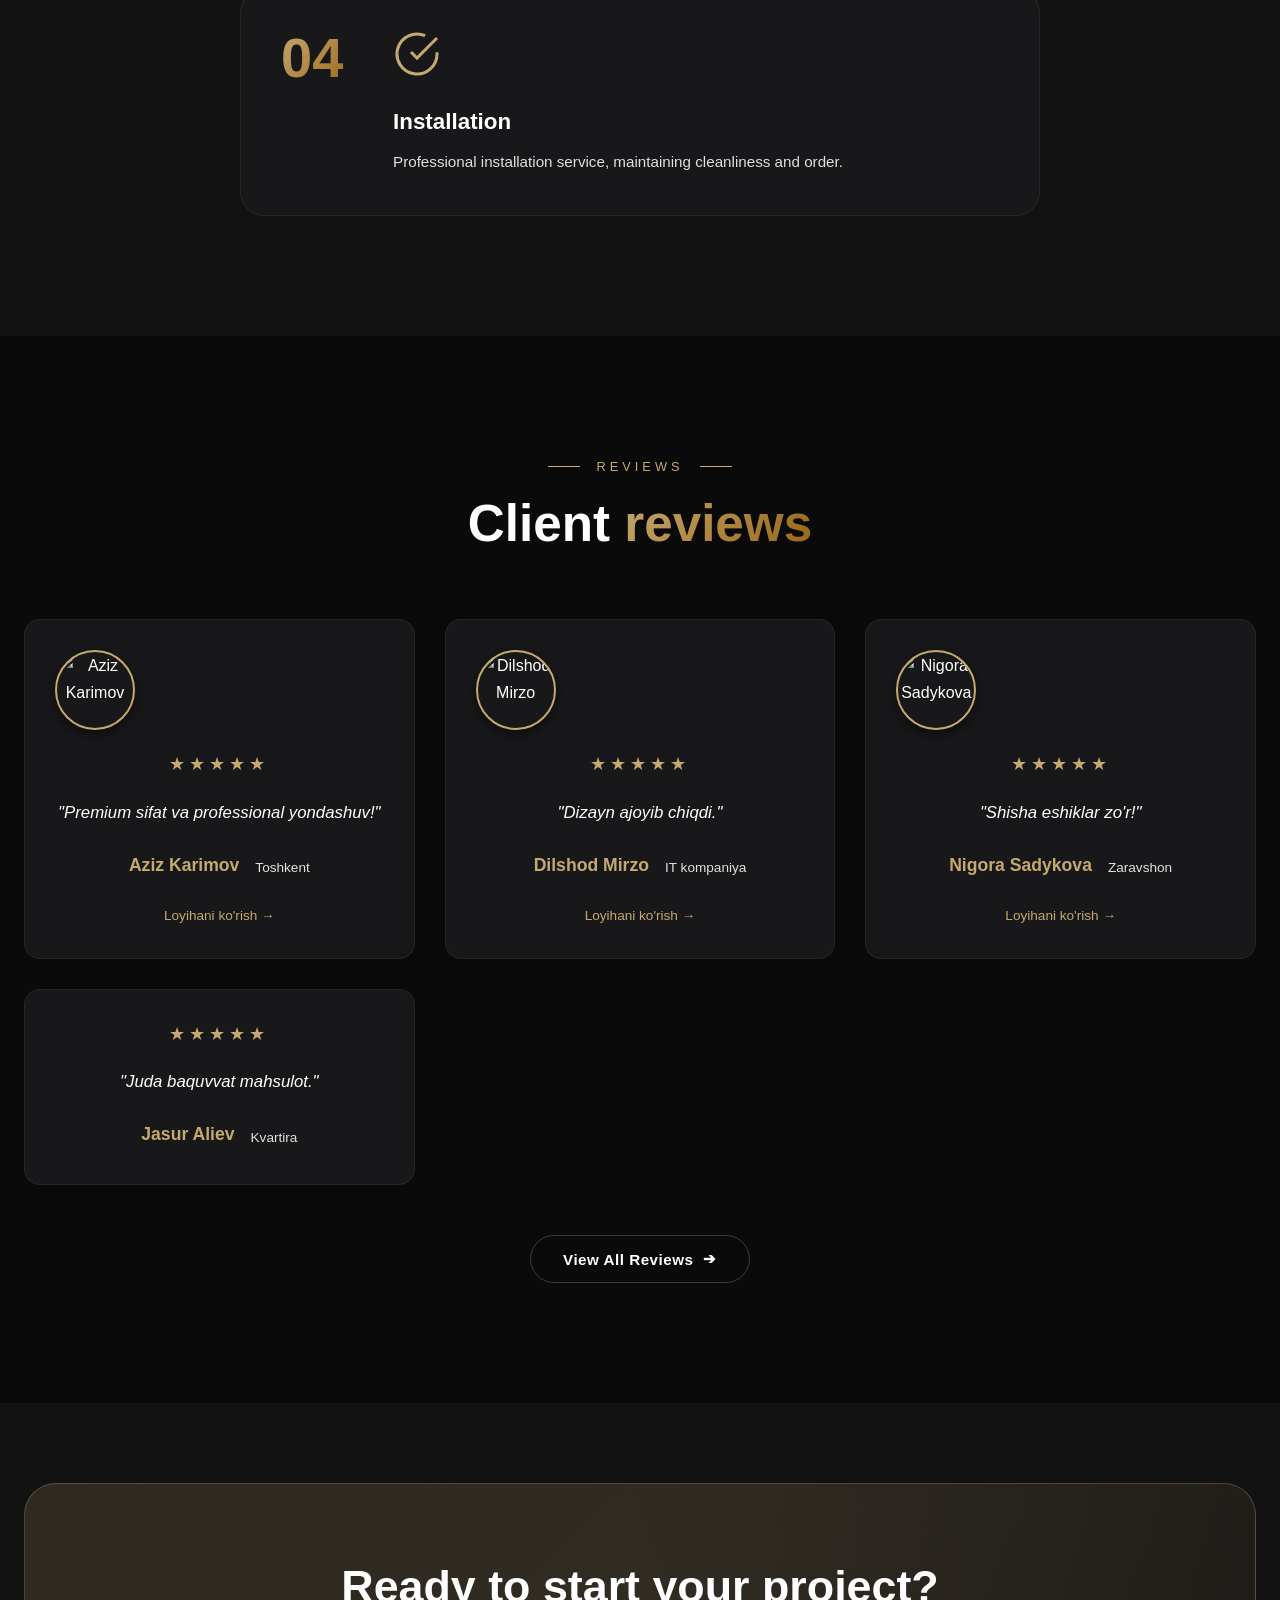
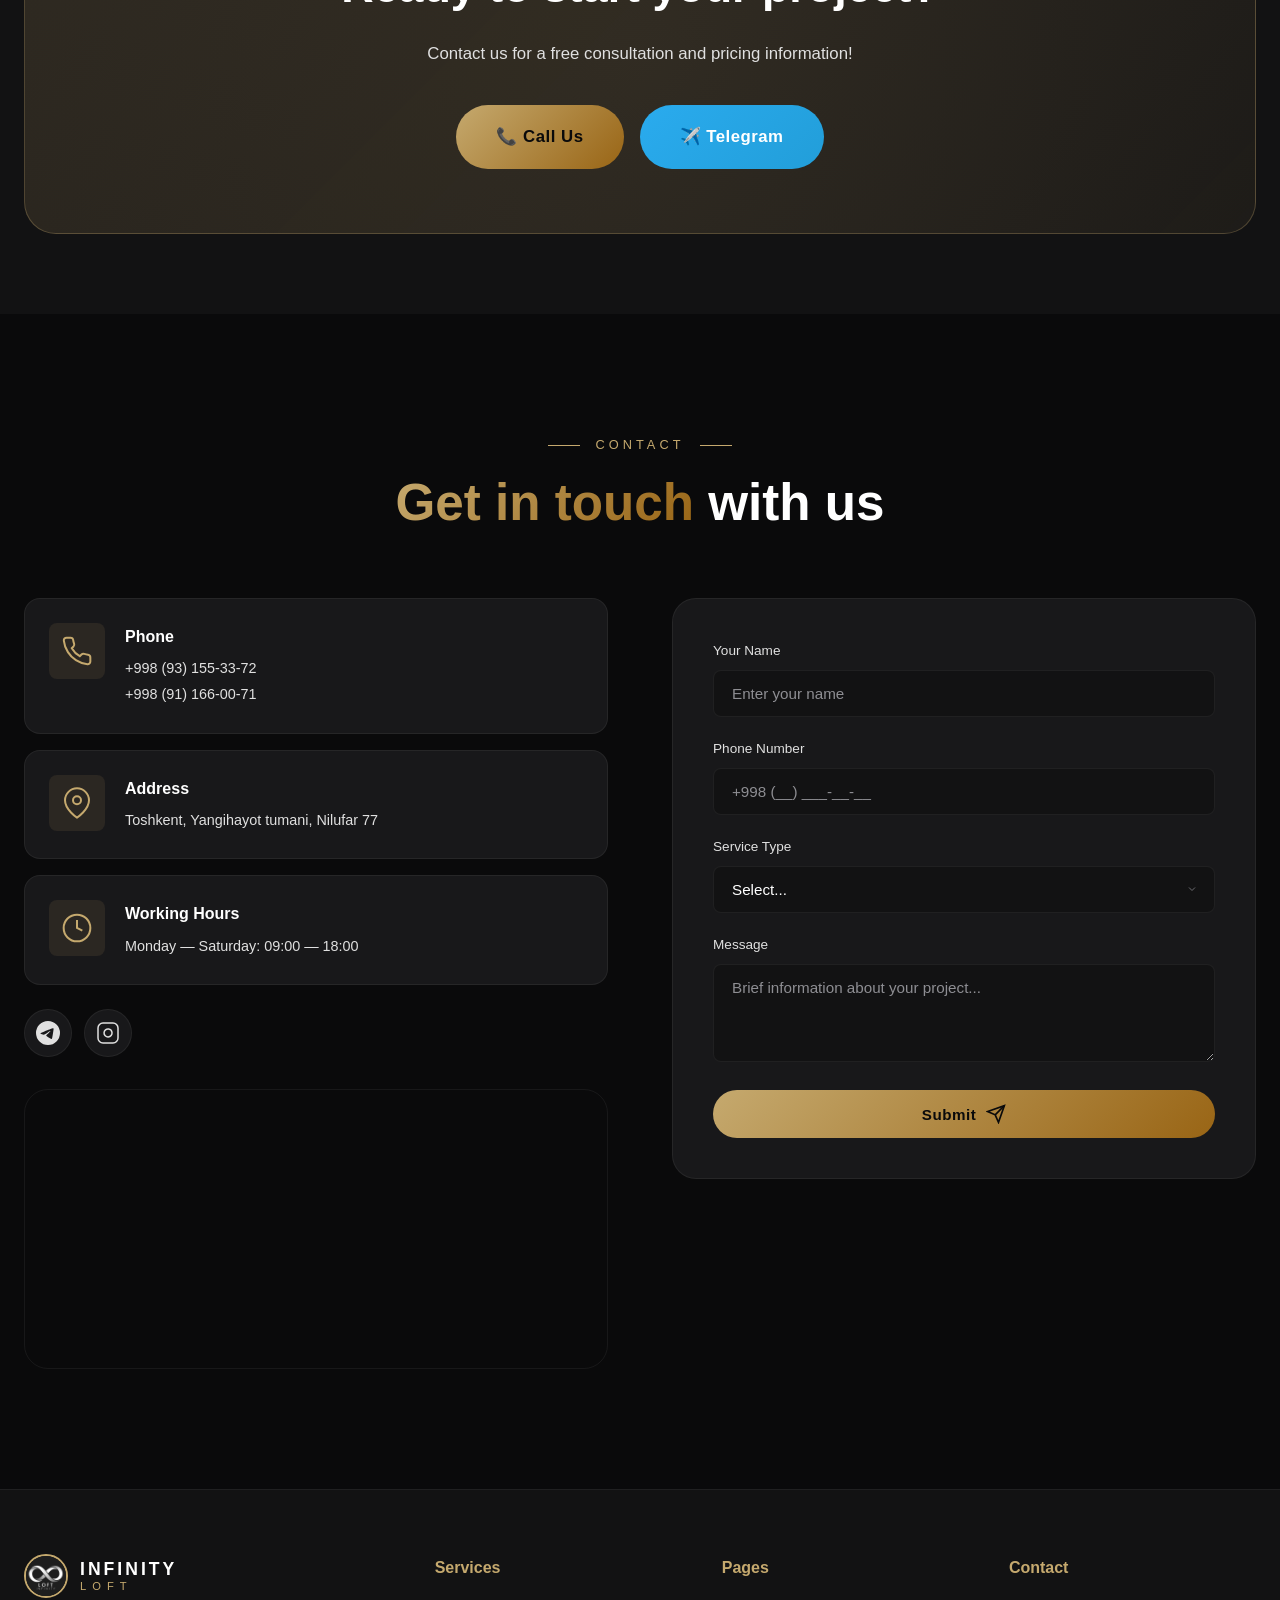
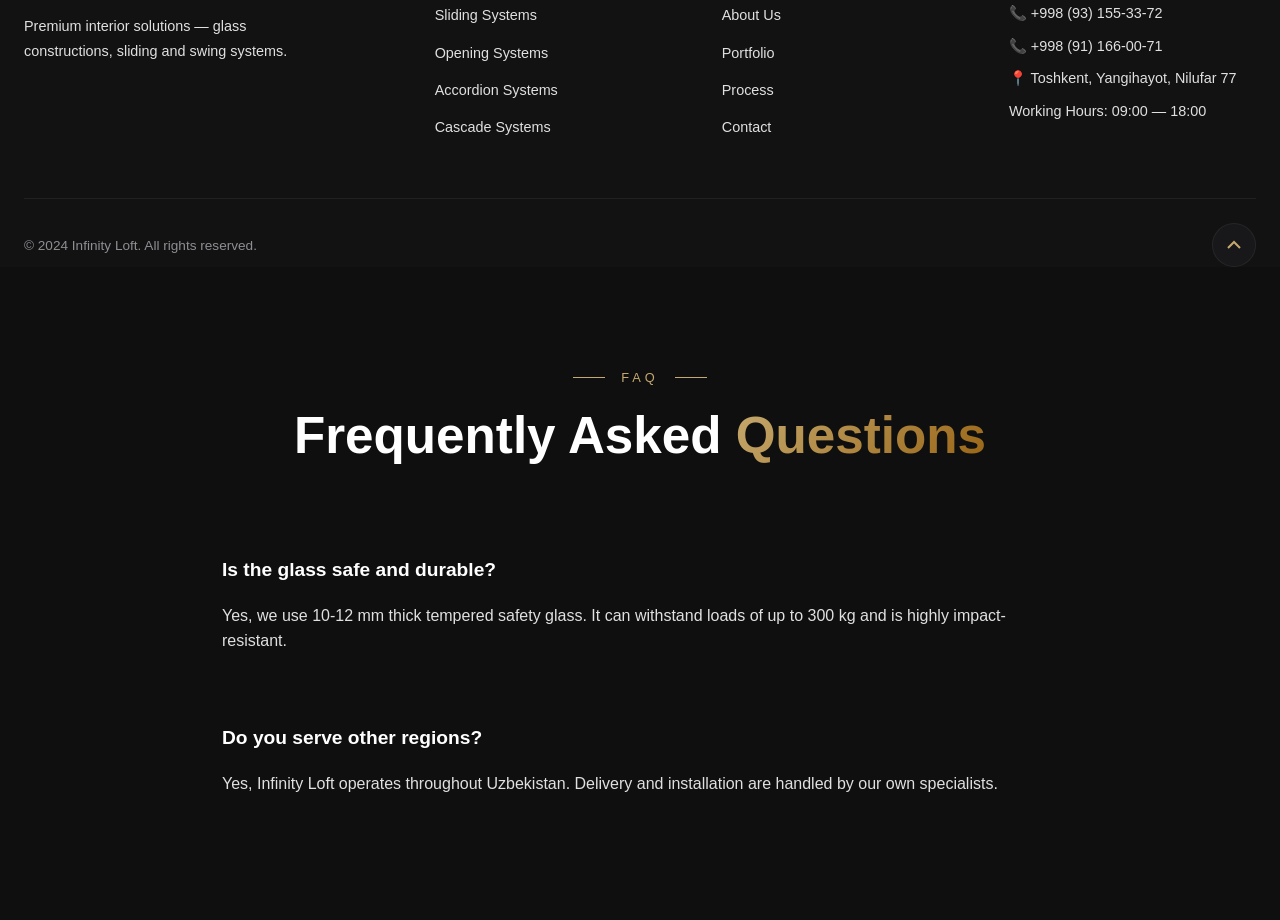
==== commit c05a7781: "Fix Meta Pixel CSP blocking and finalize localization" ====
--- a/en/index.html
+++ b/en/index.html
@@ -14,7 +14,7 @@
     <meta name="theme-color" content="#050B14">
     <!-- OWASP A05: Security Misconfiguration - Security Headers -->
     <meta http-equiv="Content-Security-Policy"
-        content="default-src 'self'; connect-src 'self' https://infinityloft.onrender.com; img-src 'self' data: https:; font-src 'self' https://fonts.gstatic.com https://fonts.googleapis.com; style-src 'self' 'unsafe-inline' https://fonts.googleapis.com; script-src 'self' 'unsafe-inline' https://api.telegram.org https://infinityloft.onrender.com https://unpkg.com; frame-src 'self' https://www.google.com https://maps.google.com https://www.google.com/maps https://sketchfab.com;">
+        content="default-src 'self'; connect-src 'self' https://infinityloft.onrender.com https://www.facebook.com https://googleads.g.doubleclick.net https://www.google.com; img-src 'self' data: https: https://www.facebook.com; font-src 'self' https://fonts.gstatic.com https://fonts.googleapis.com; style-src 'self' 'unsafe-inline' https://fonts.googleapis.com; script-src 'self' 'unsafe-inline' https://api.telegram.org https://infinityloft.onrender.com https://unpkg.com https://connect.facebook.net https://www.google.com/recaptcha/ https://www.gstatic.com/recaptcha/; frame-src 'self' https://www.google.com https://maps.google.com https://www.google.com/maps https://sketchfab.com https://www.facebook.com;">
     <!-- Preload critical font for faster LCP -->
     <link rel="preload" as="font" href="https://fonts.gstatic.com/s/inter/v13/UcCO3FwrK3iLTeHuS_fvQtMwCp50KnMw2boKoduKmMEVuLyfAZ9hiJ-Ek-_EeA.woff2" type="font/woff2" crossorigin>
     <meta http-equiv="X-Content-Type-Options" content="nosniff">
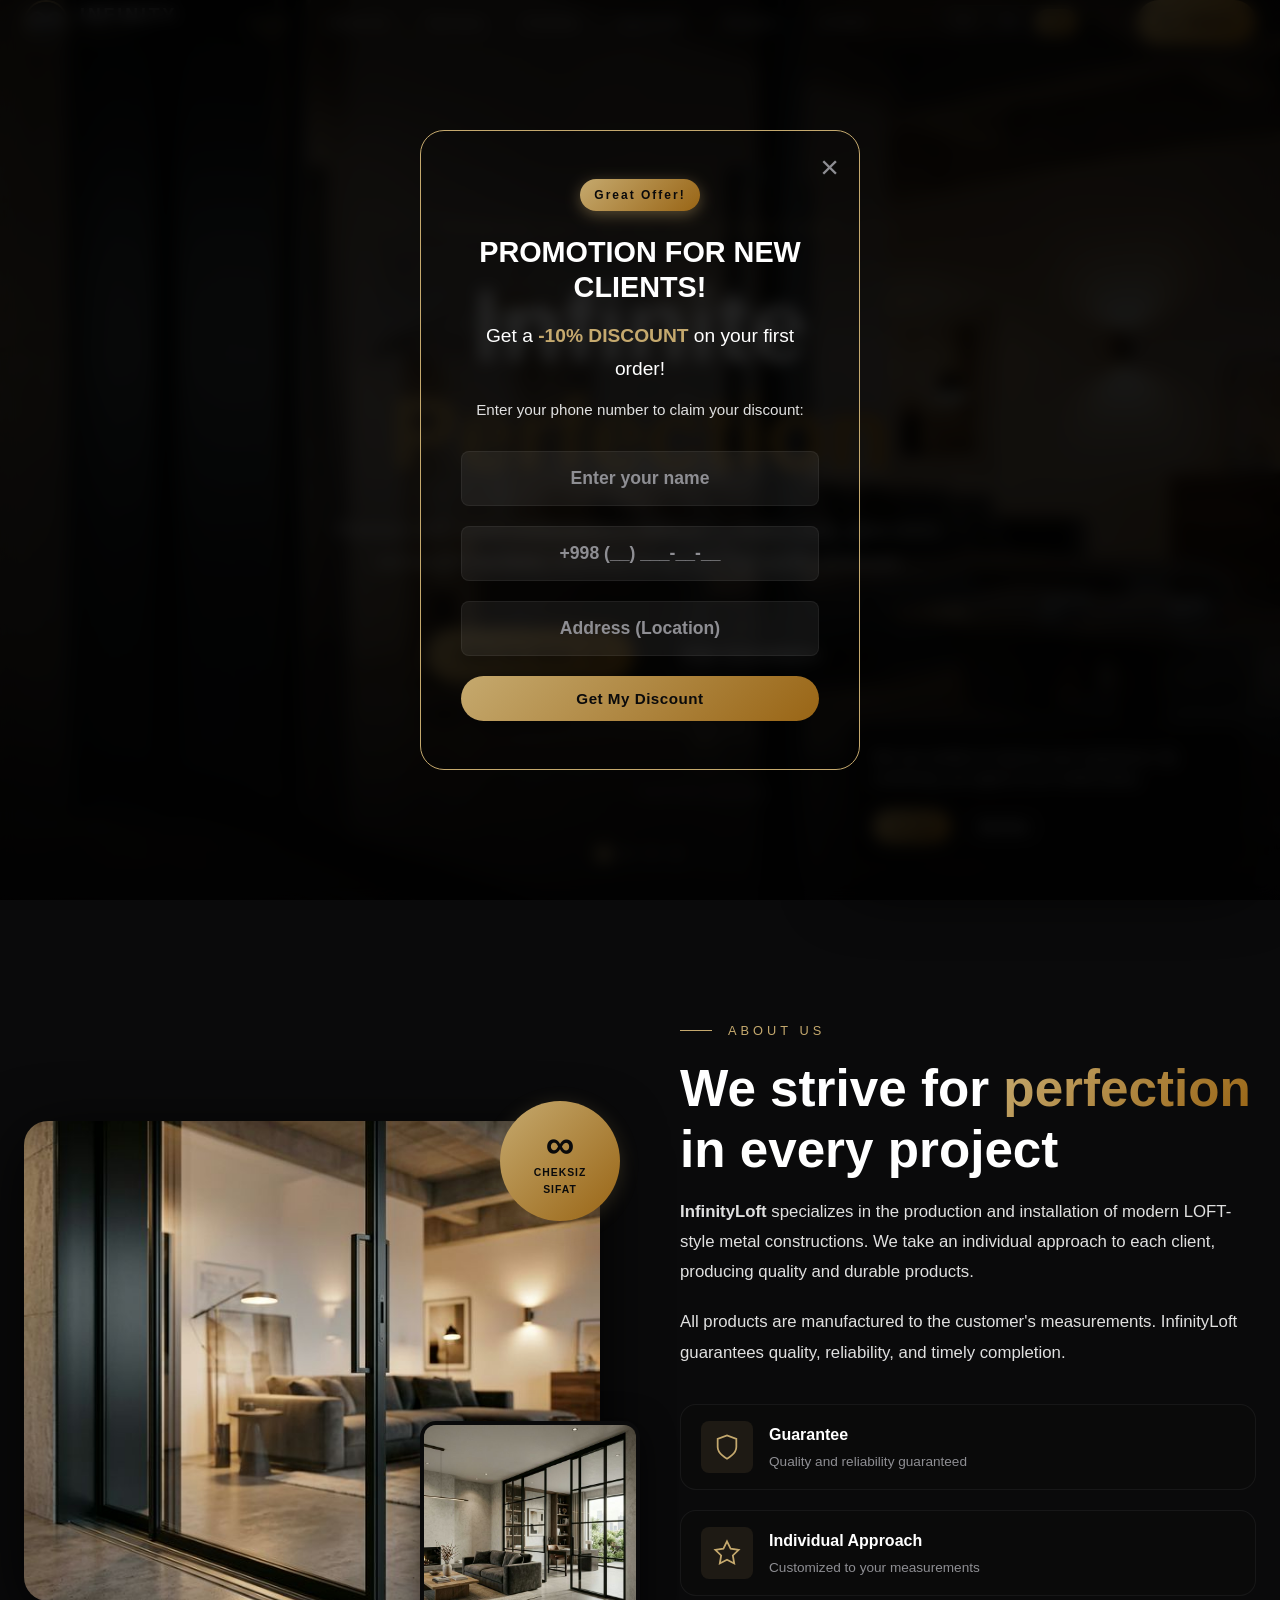
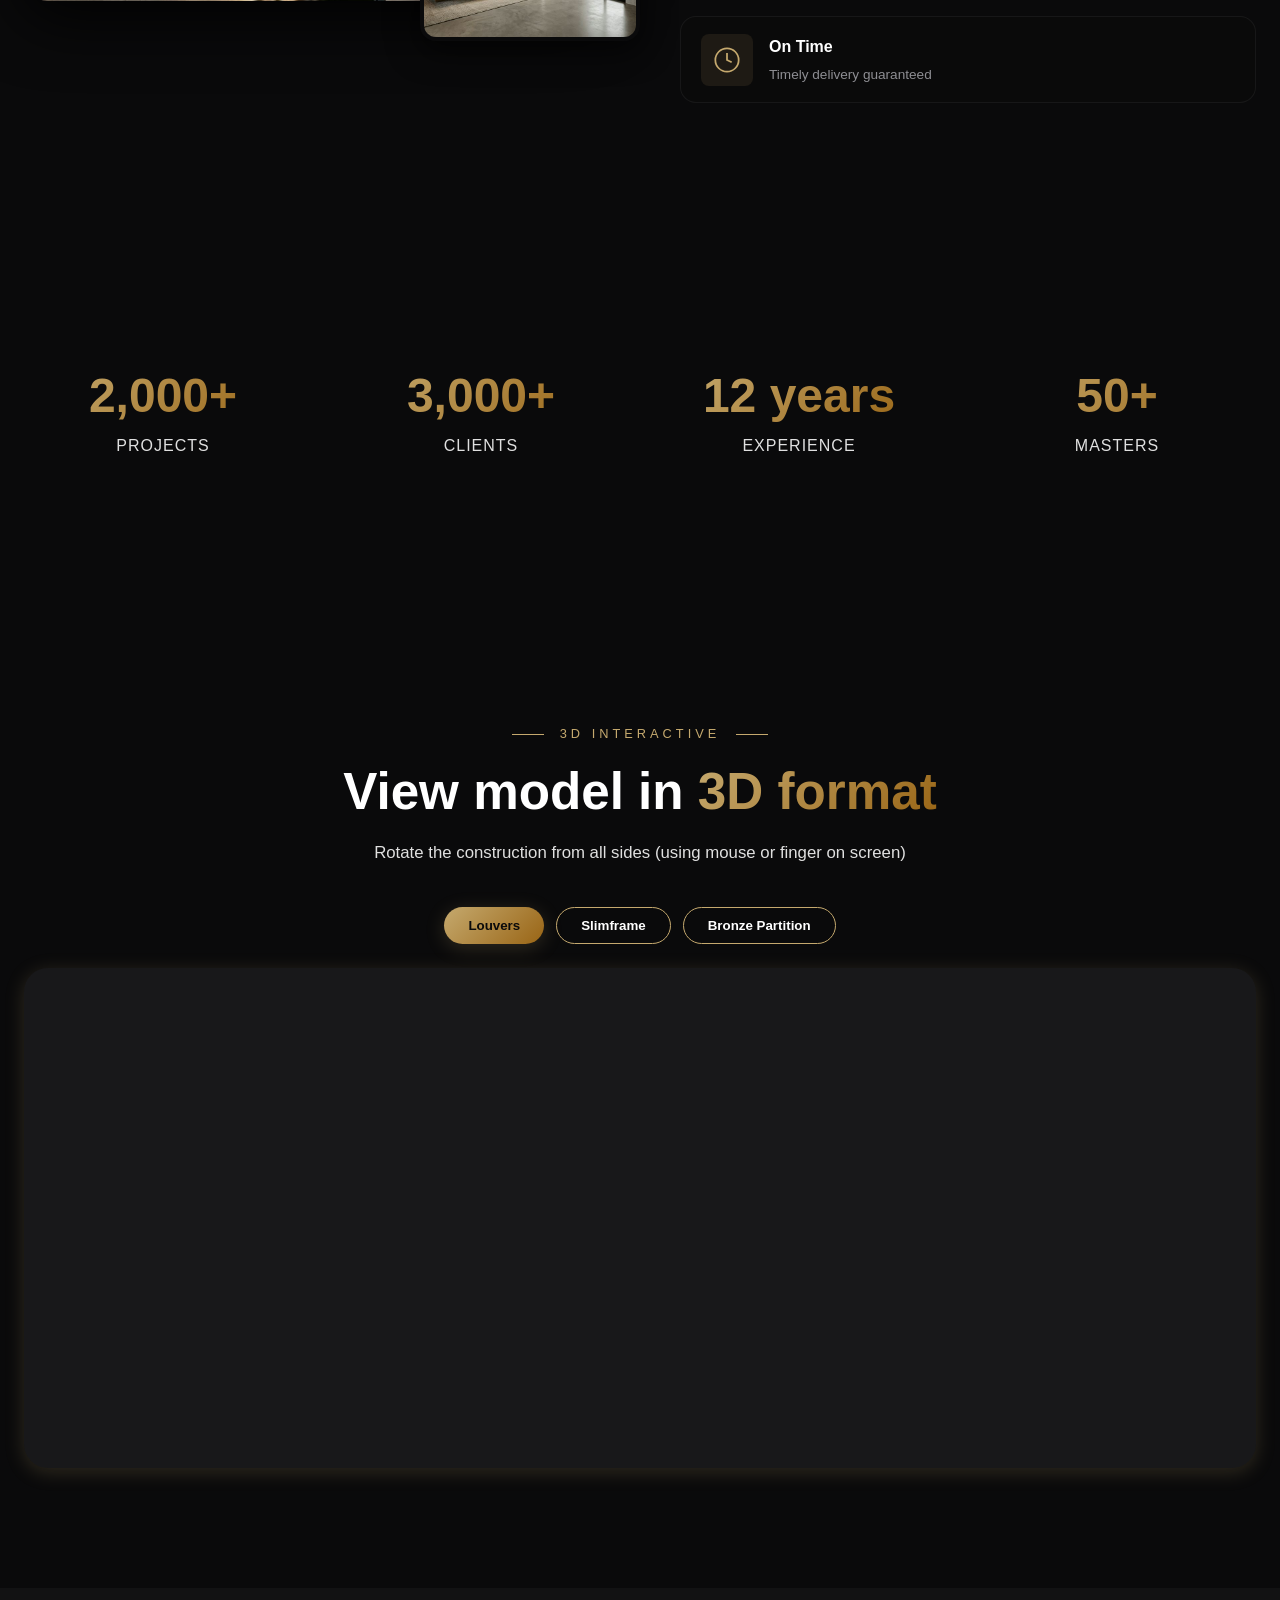
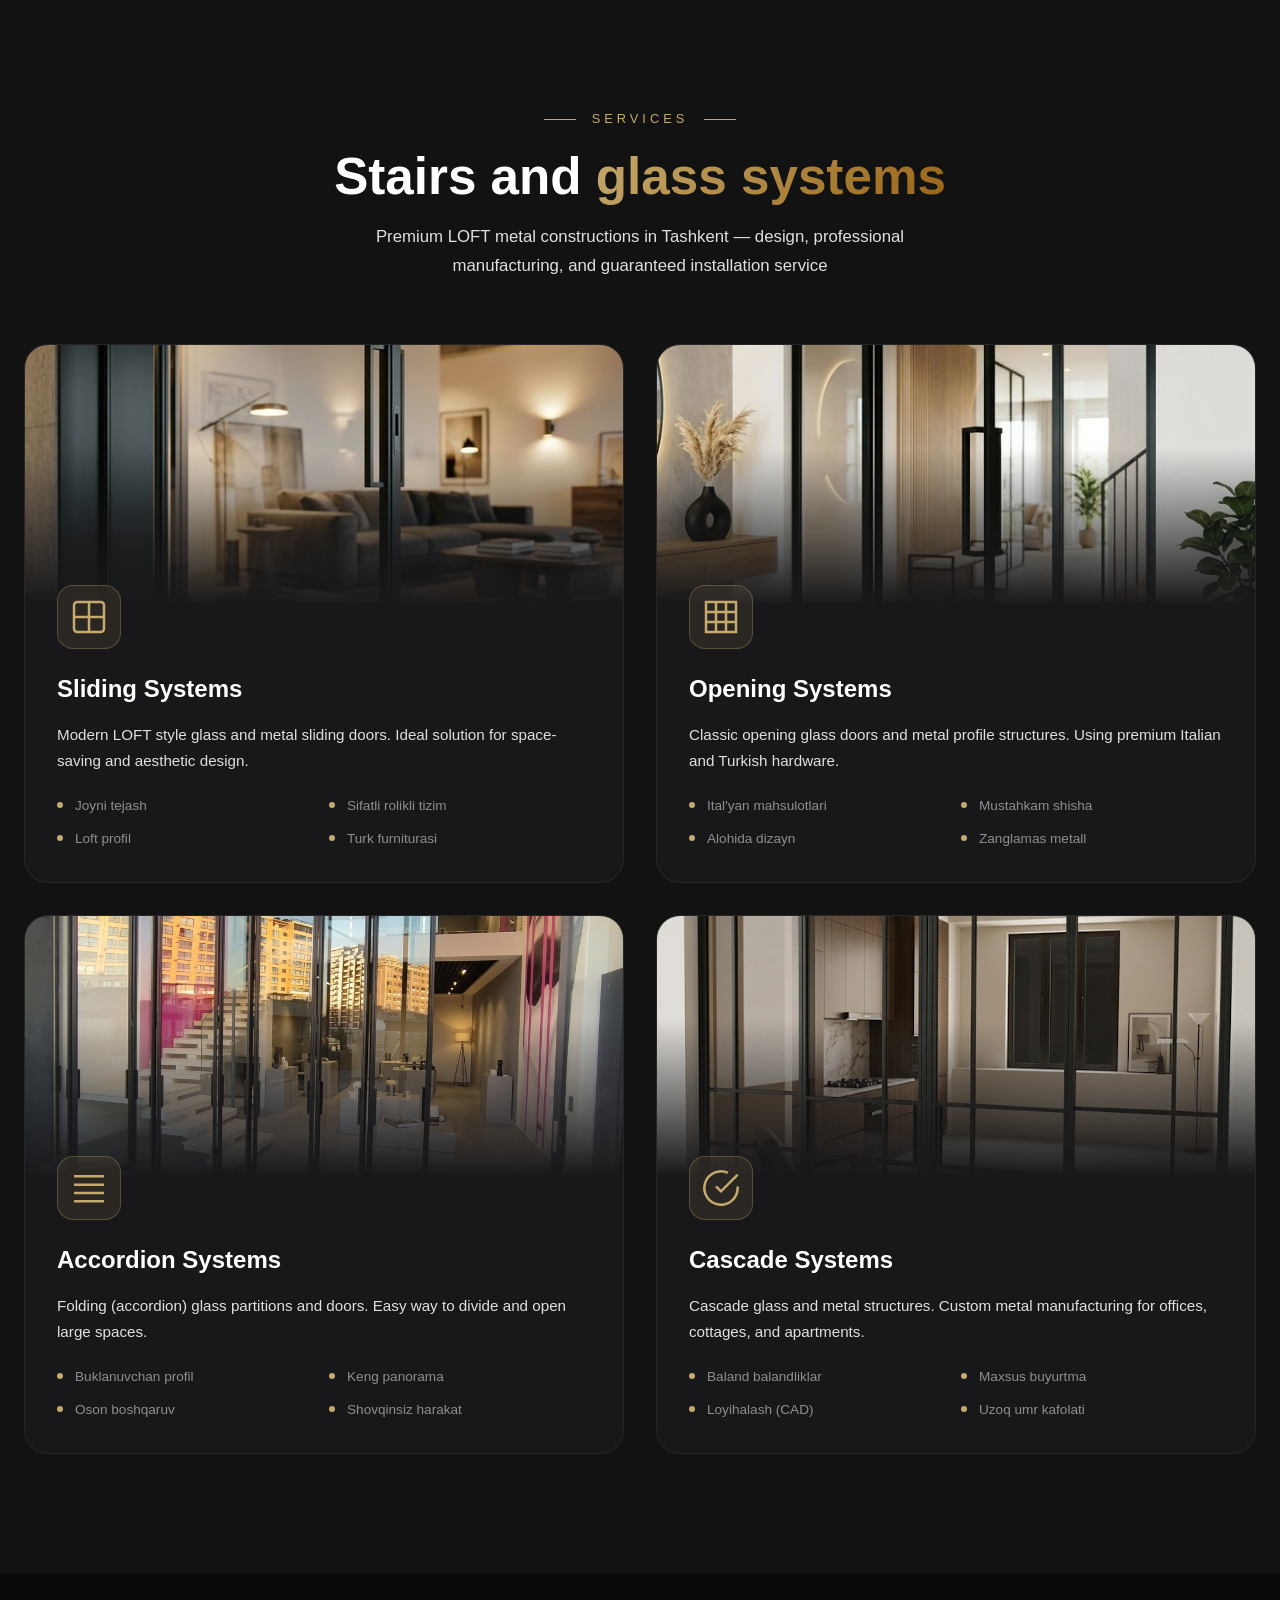
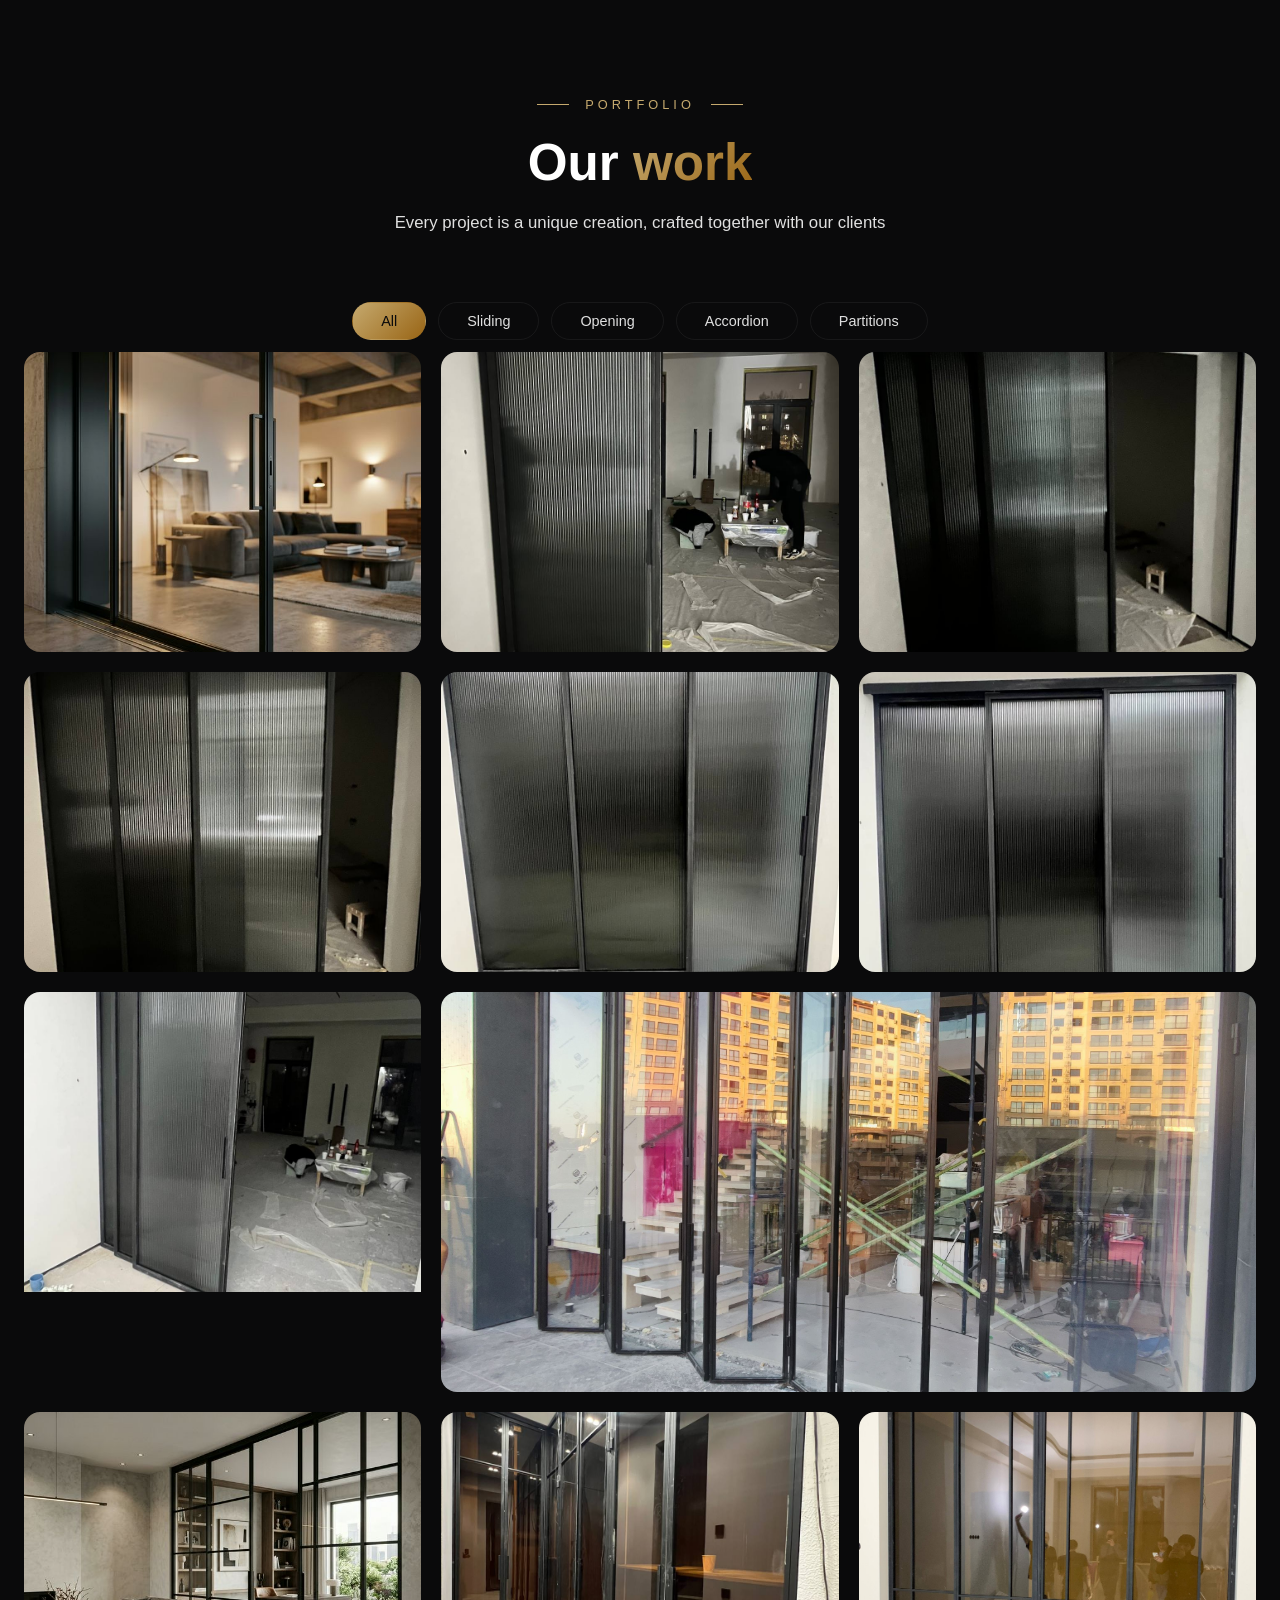
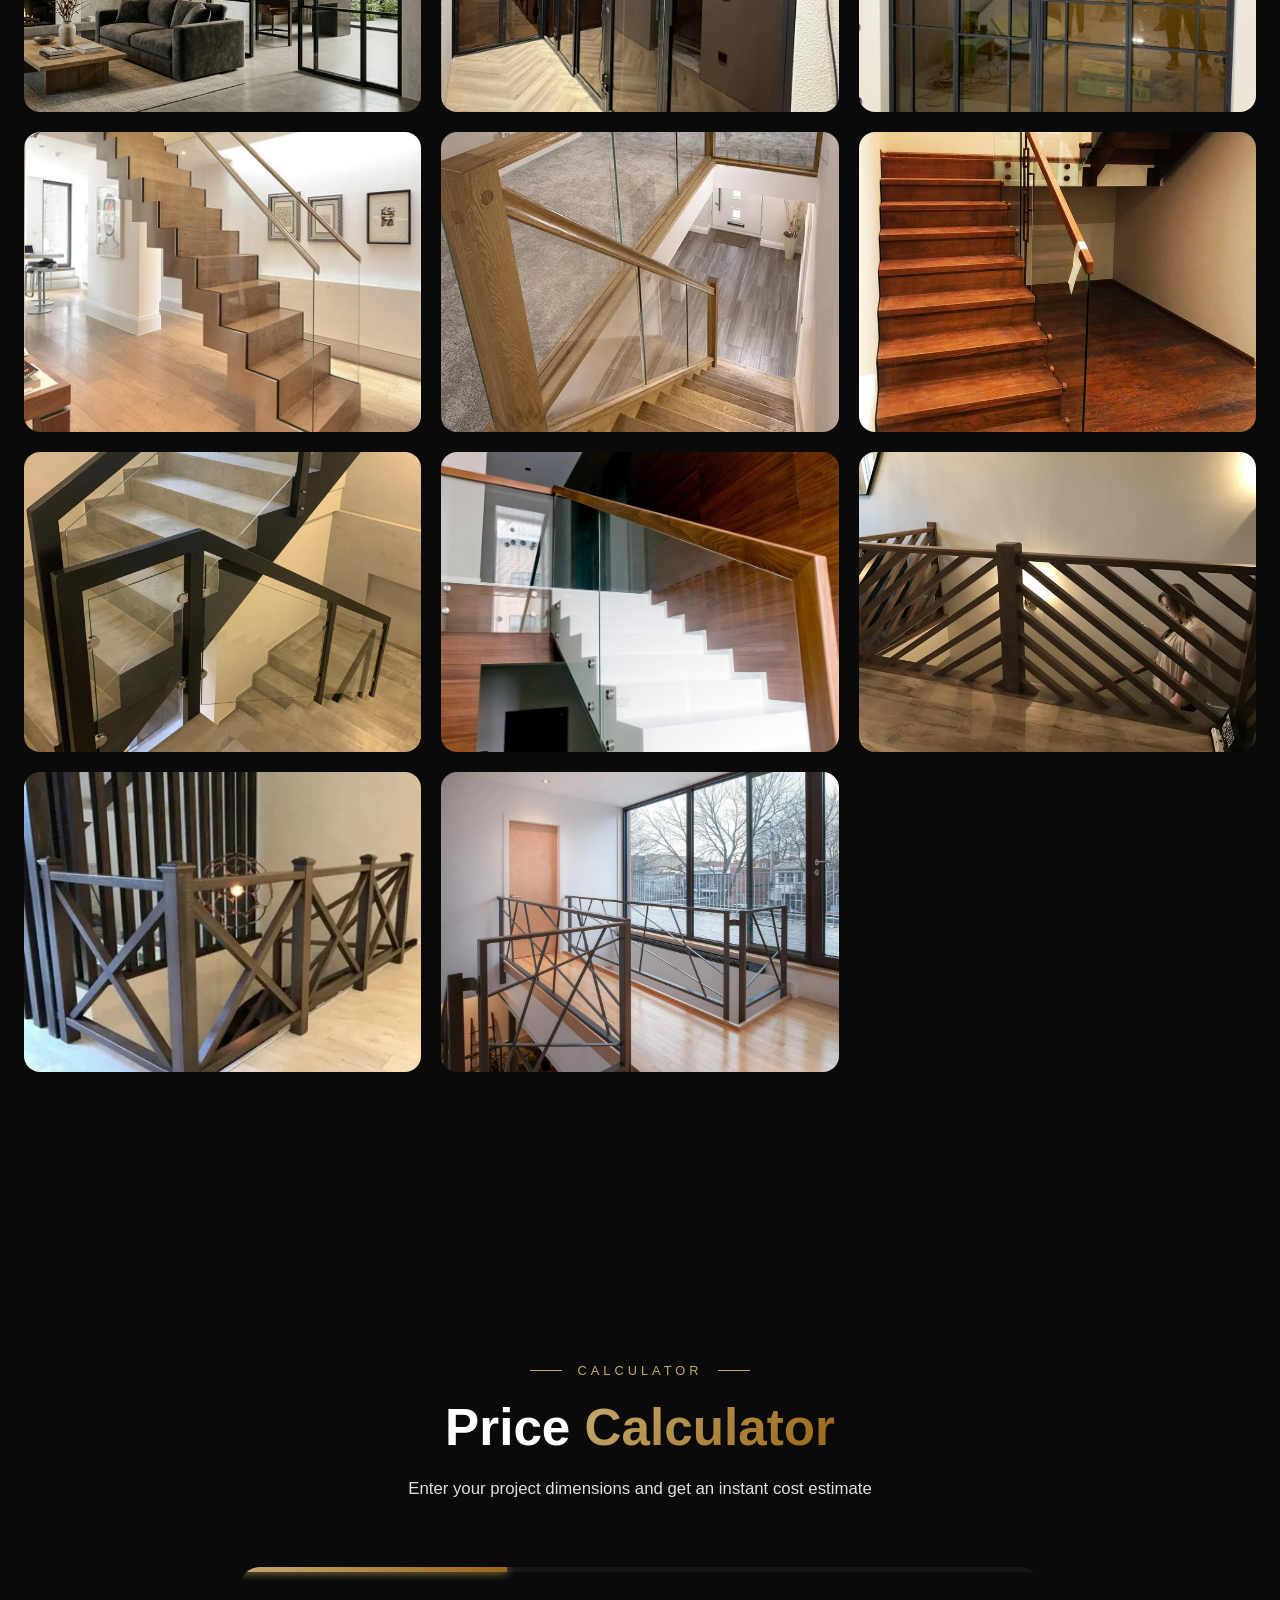
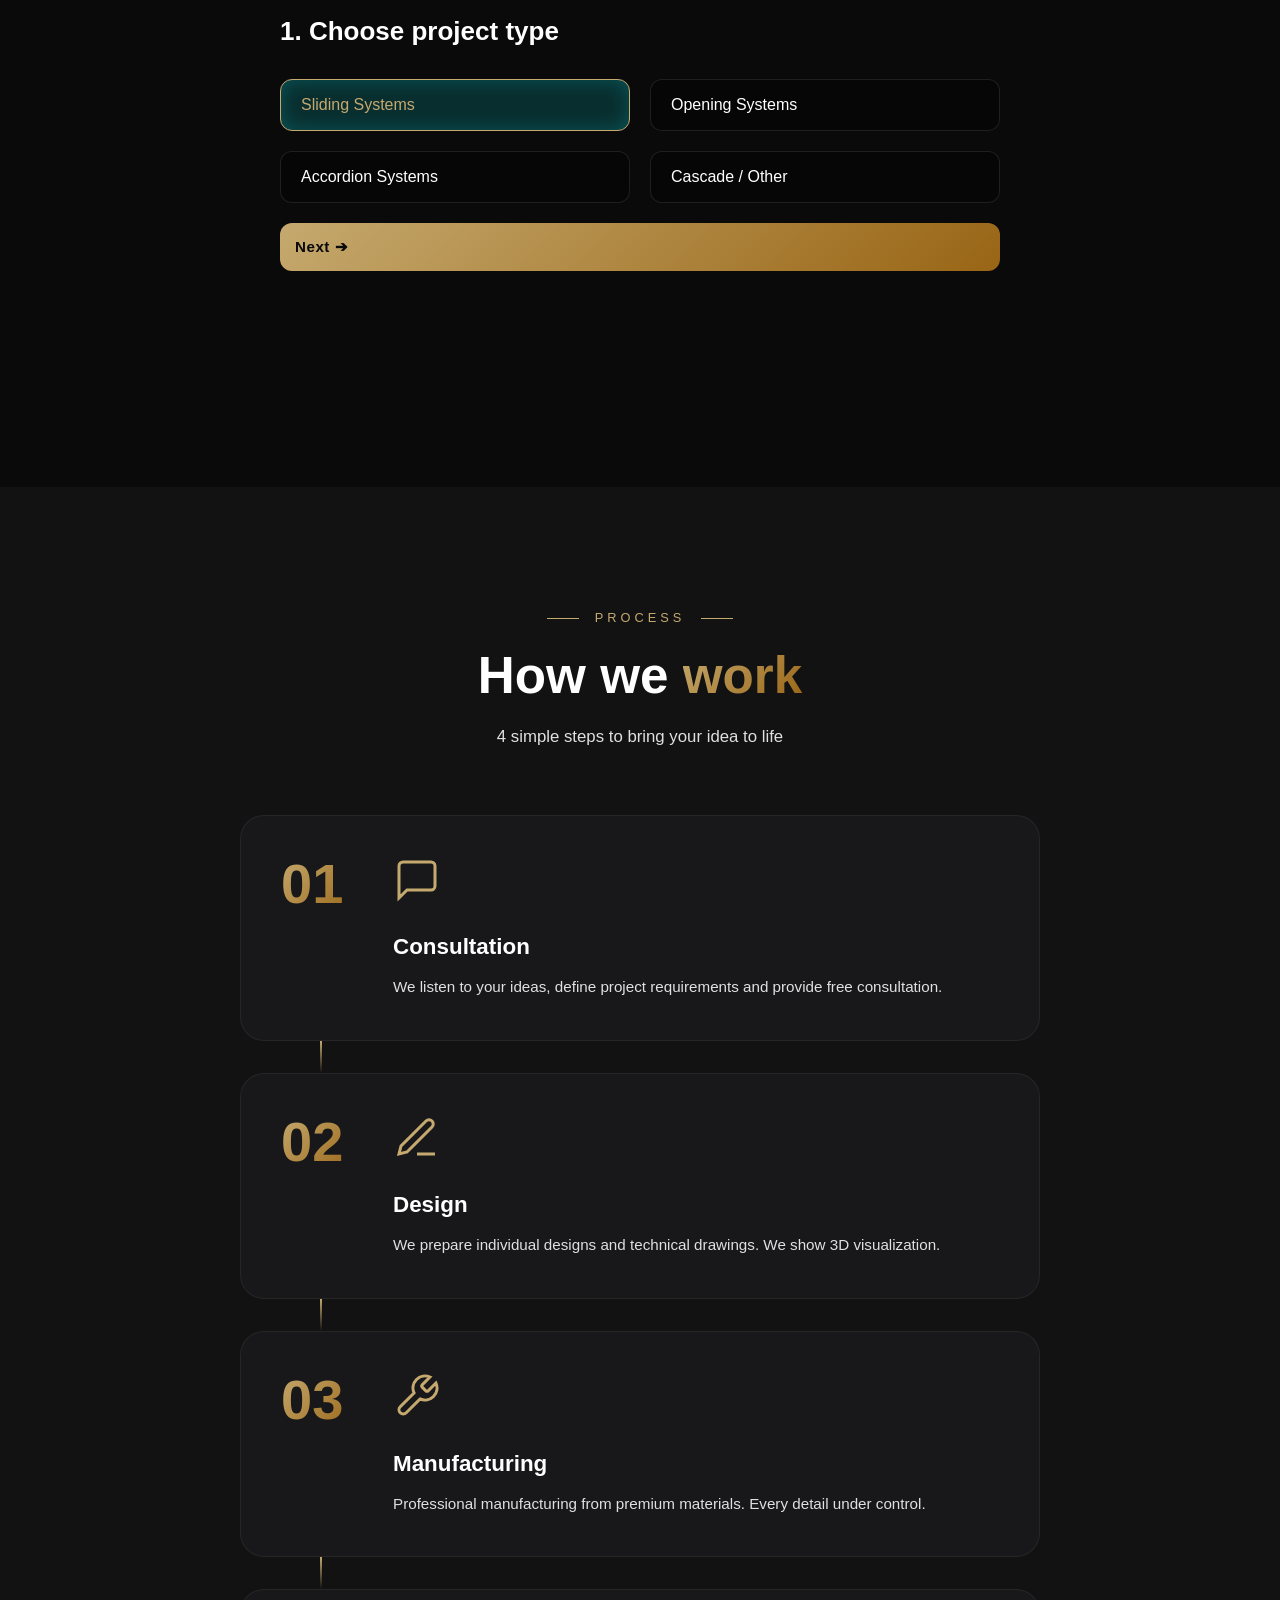
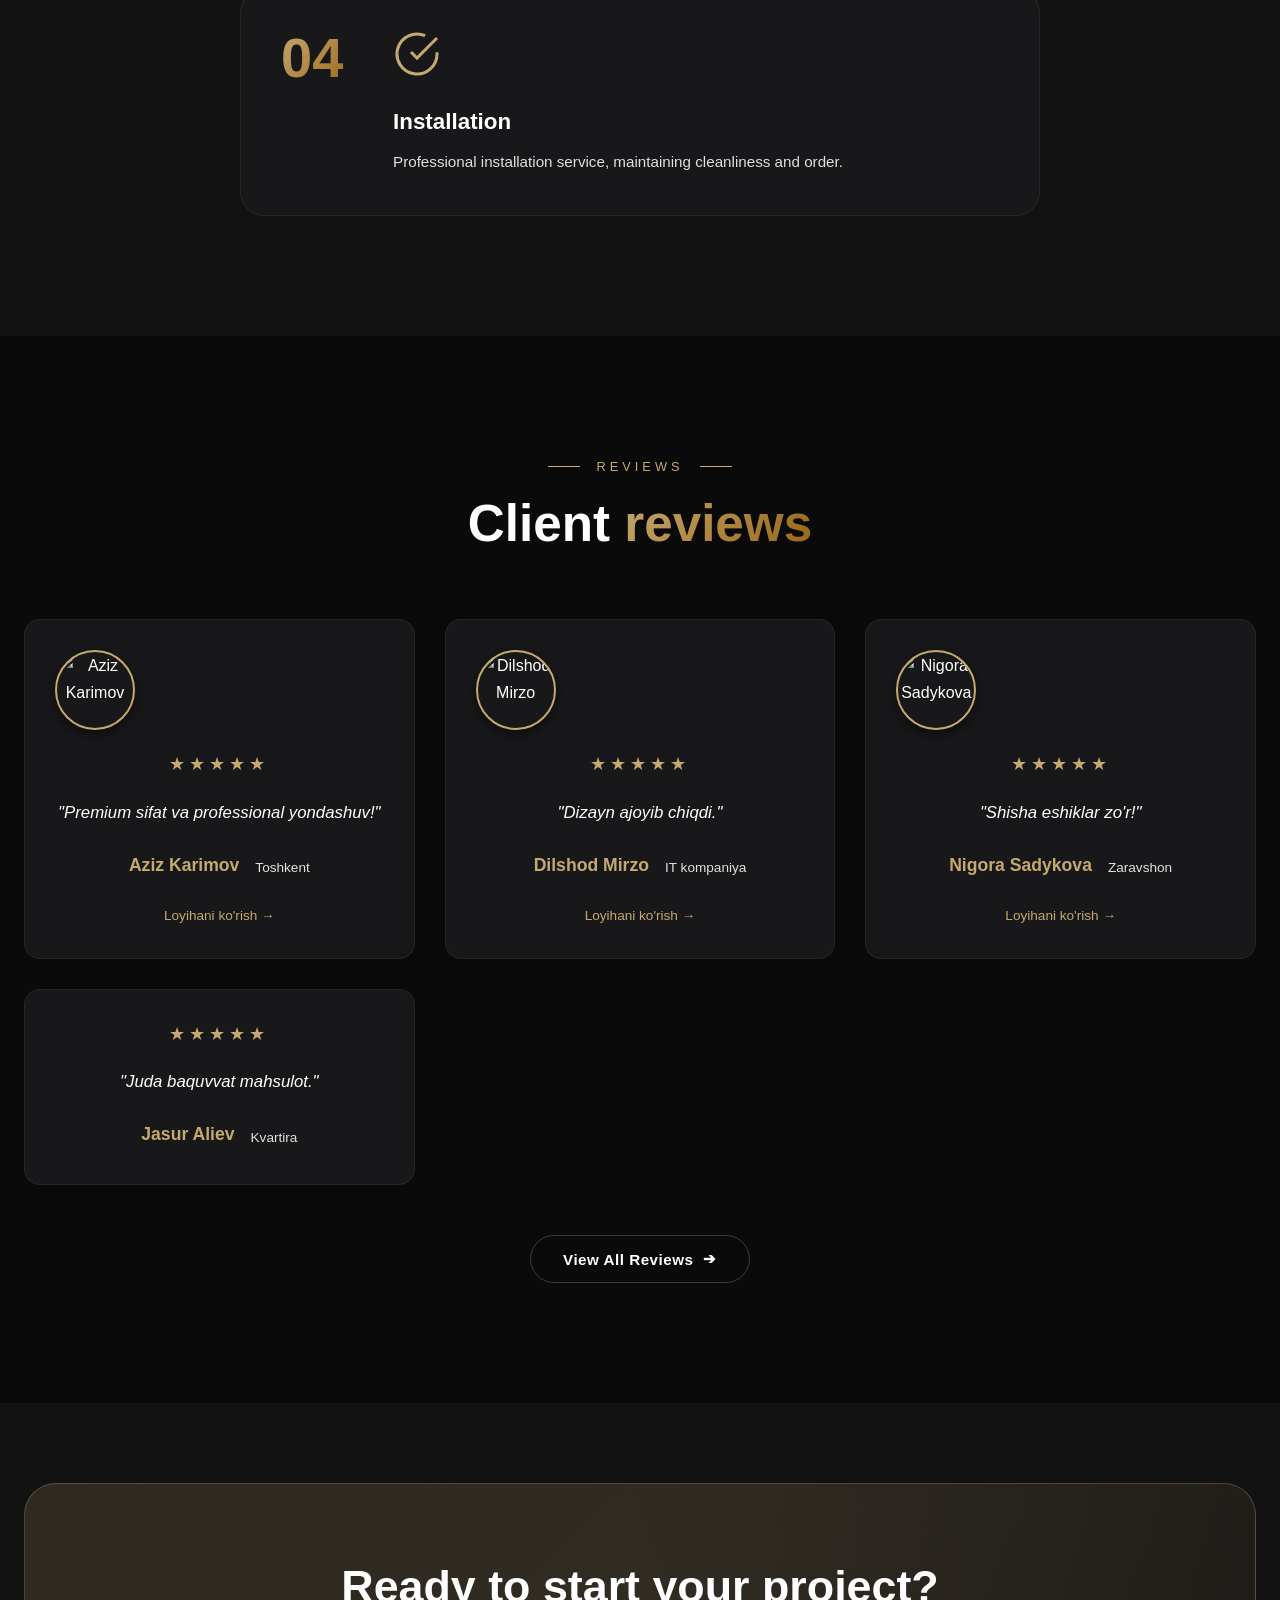
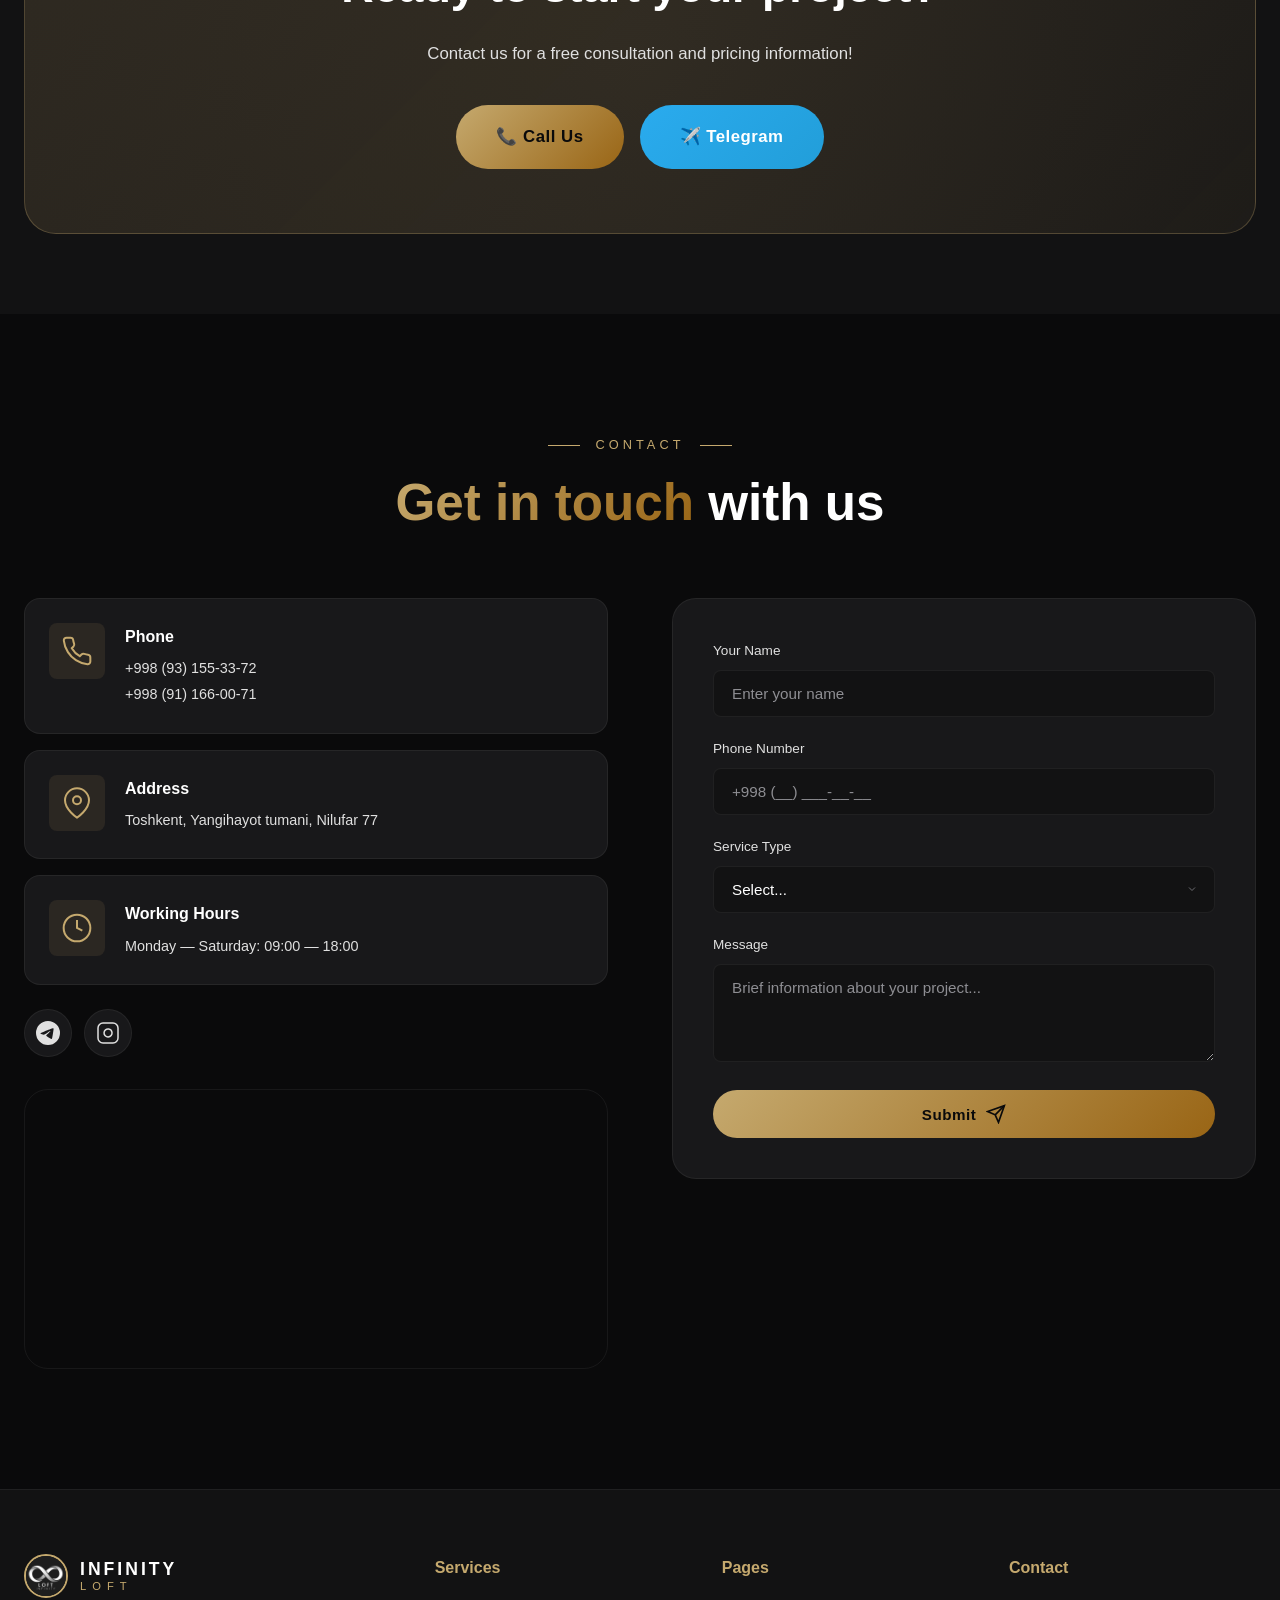
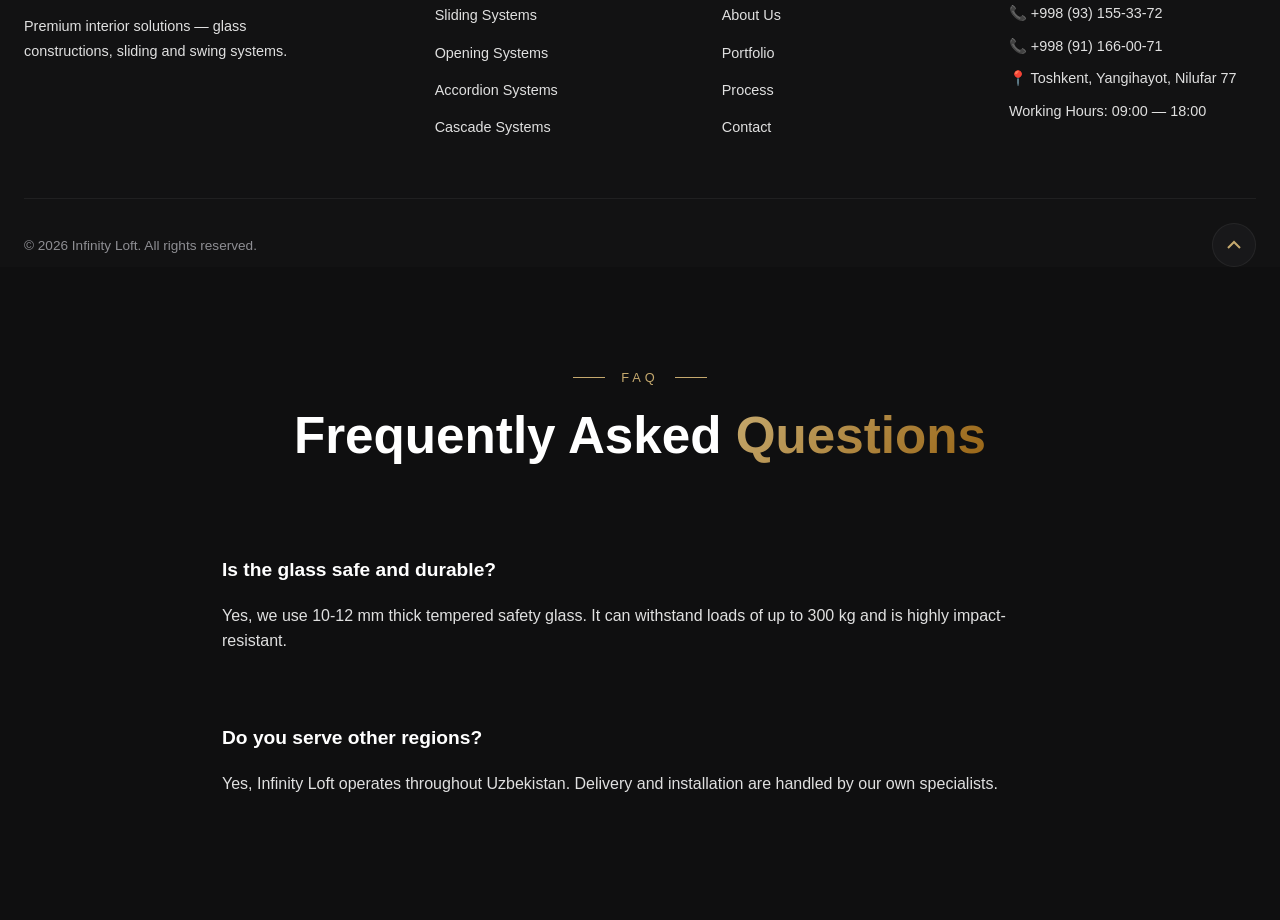
==== commit e2fa674f: "Add Facebook domain verification meta tag" ====
--- a/en/index.html
+++ b/en/index.html
@@ -12,6 +12,7 @@
     <link rel="apple-touch-icon" sizes="180x180" href="images/logo/apple-touch-icon.png">
     <link rel="manifest" href="manifest.json">
     <meta name="theme-color" content="#050B14">
+    <meta name="facebook-domain-verification" content="aibuass2kynrryfjwnf0ywfe3bx74o" />
     <!-- OWASP A05: Security Misconfiguration - Security Headers -->
     <meta http-equiv="Content-Security-Policy"
         content="default-src 'self'; connect-src 'self' https://infinityloft.onrender.com https://www.facebook.com https://googleads.g.doubleclick.net https://www.google.com; img-src 'self' data: https: https://www.facebook.com; font-src 'self' https://fonts.gstatic.com https://fonts.googleapis.com; style-src 'self' 'unsafe-inline' https://fonts.googleapis.com; script-src 'self' 'unsafe-inline' https://api.telegram.org https://infinityloft.onrender.com https://unpkg.com https://connect.facebook.net https://www.google.com/recaptcha/ https://www.gstatic.com/recaptcha/; frame-src 'self' https://www.google.com https://maps.google.com https://www.google.com/maps https://sketchfab.com https://www.facebook.com;">
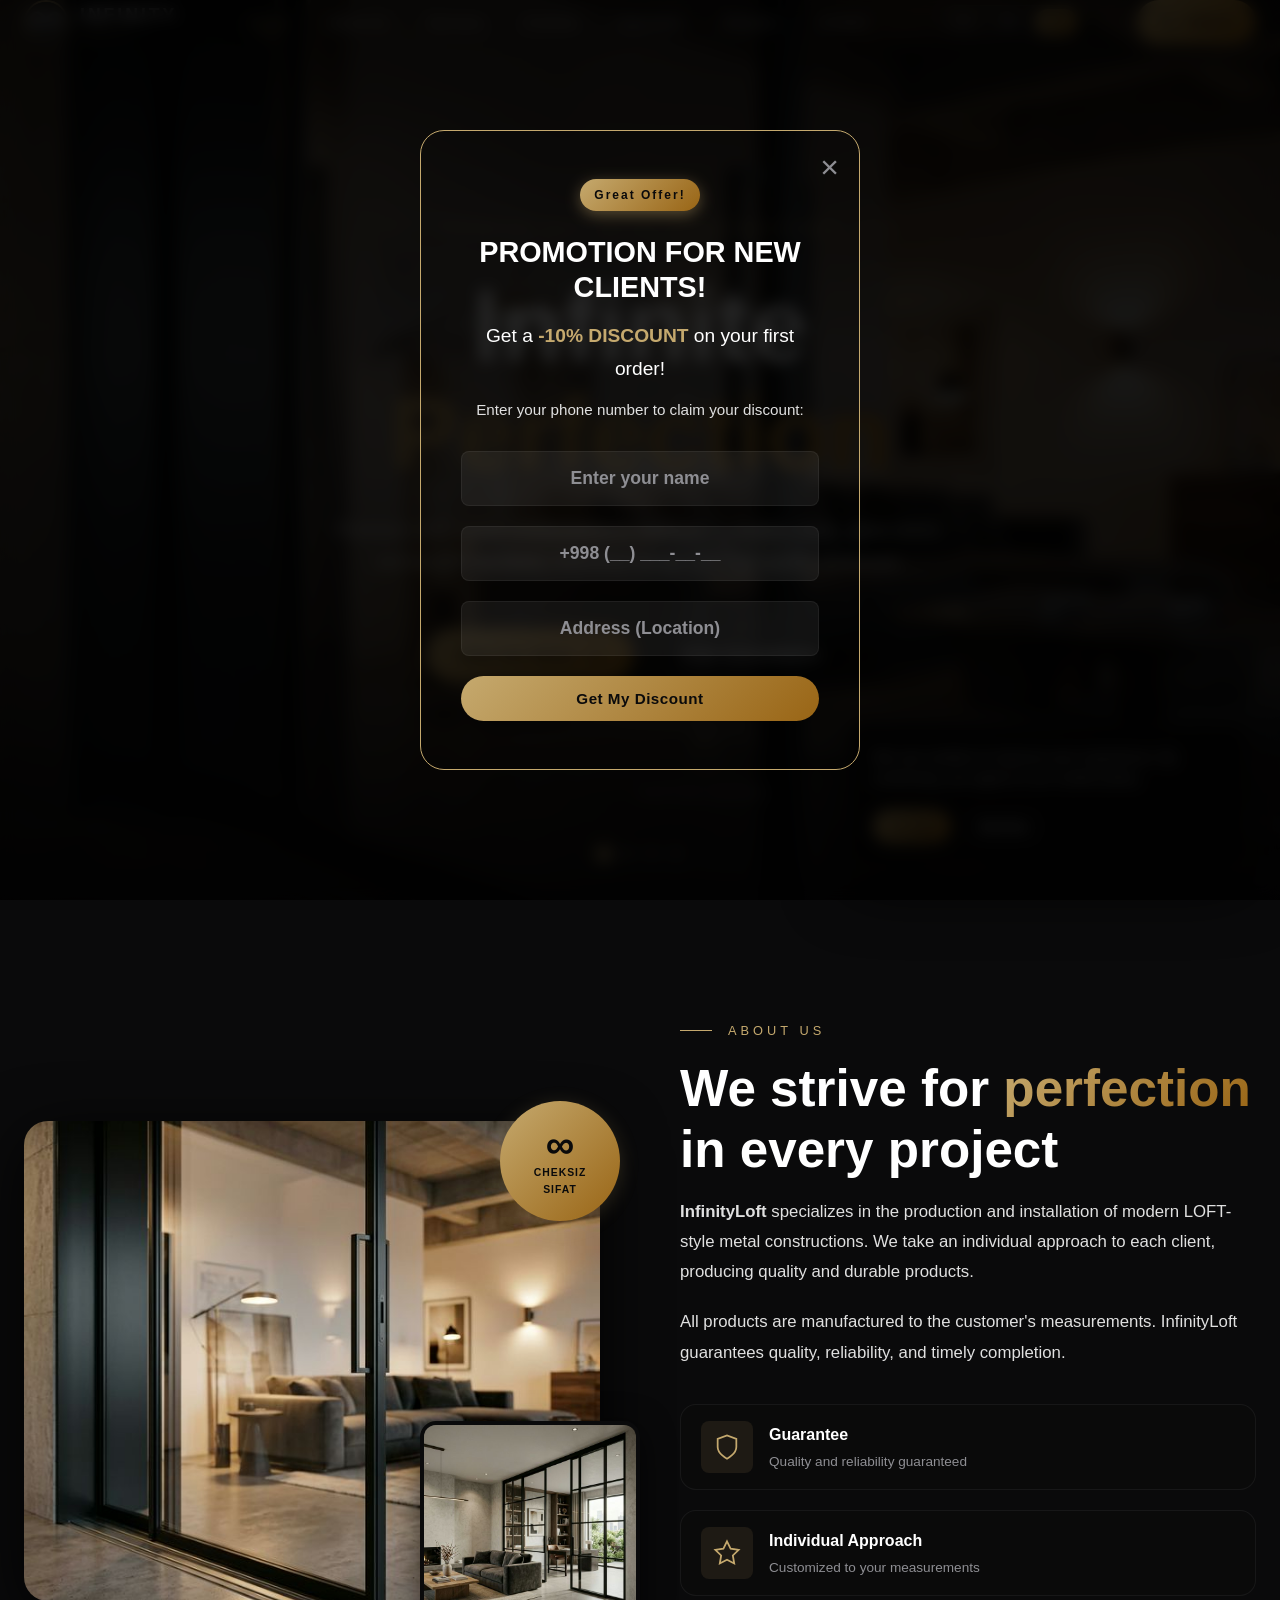
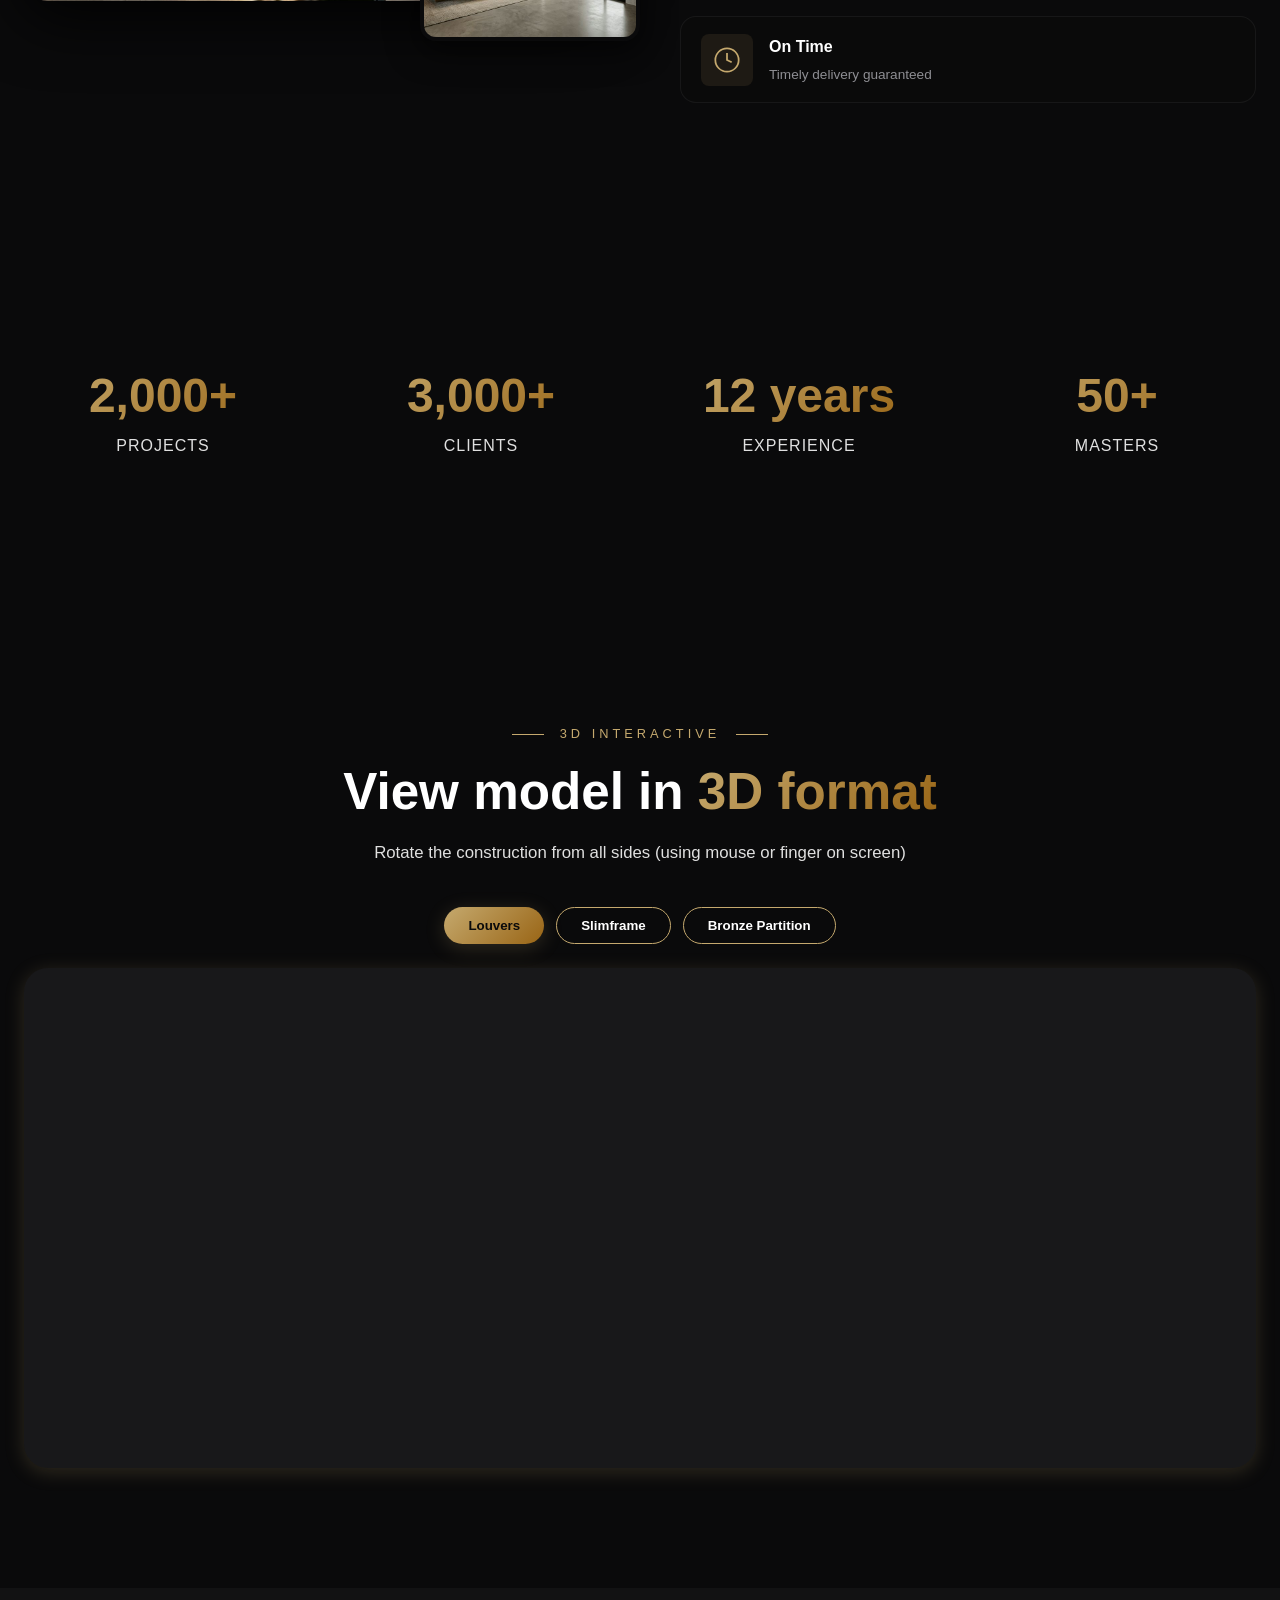
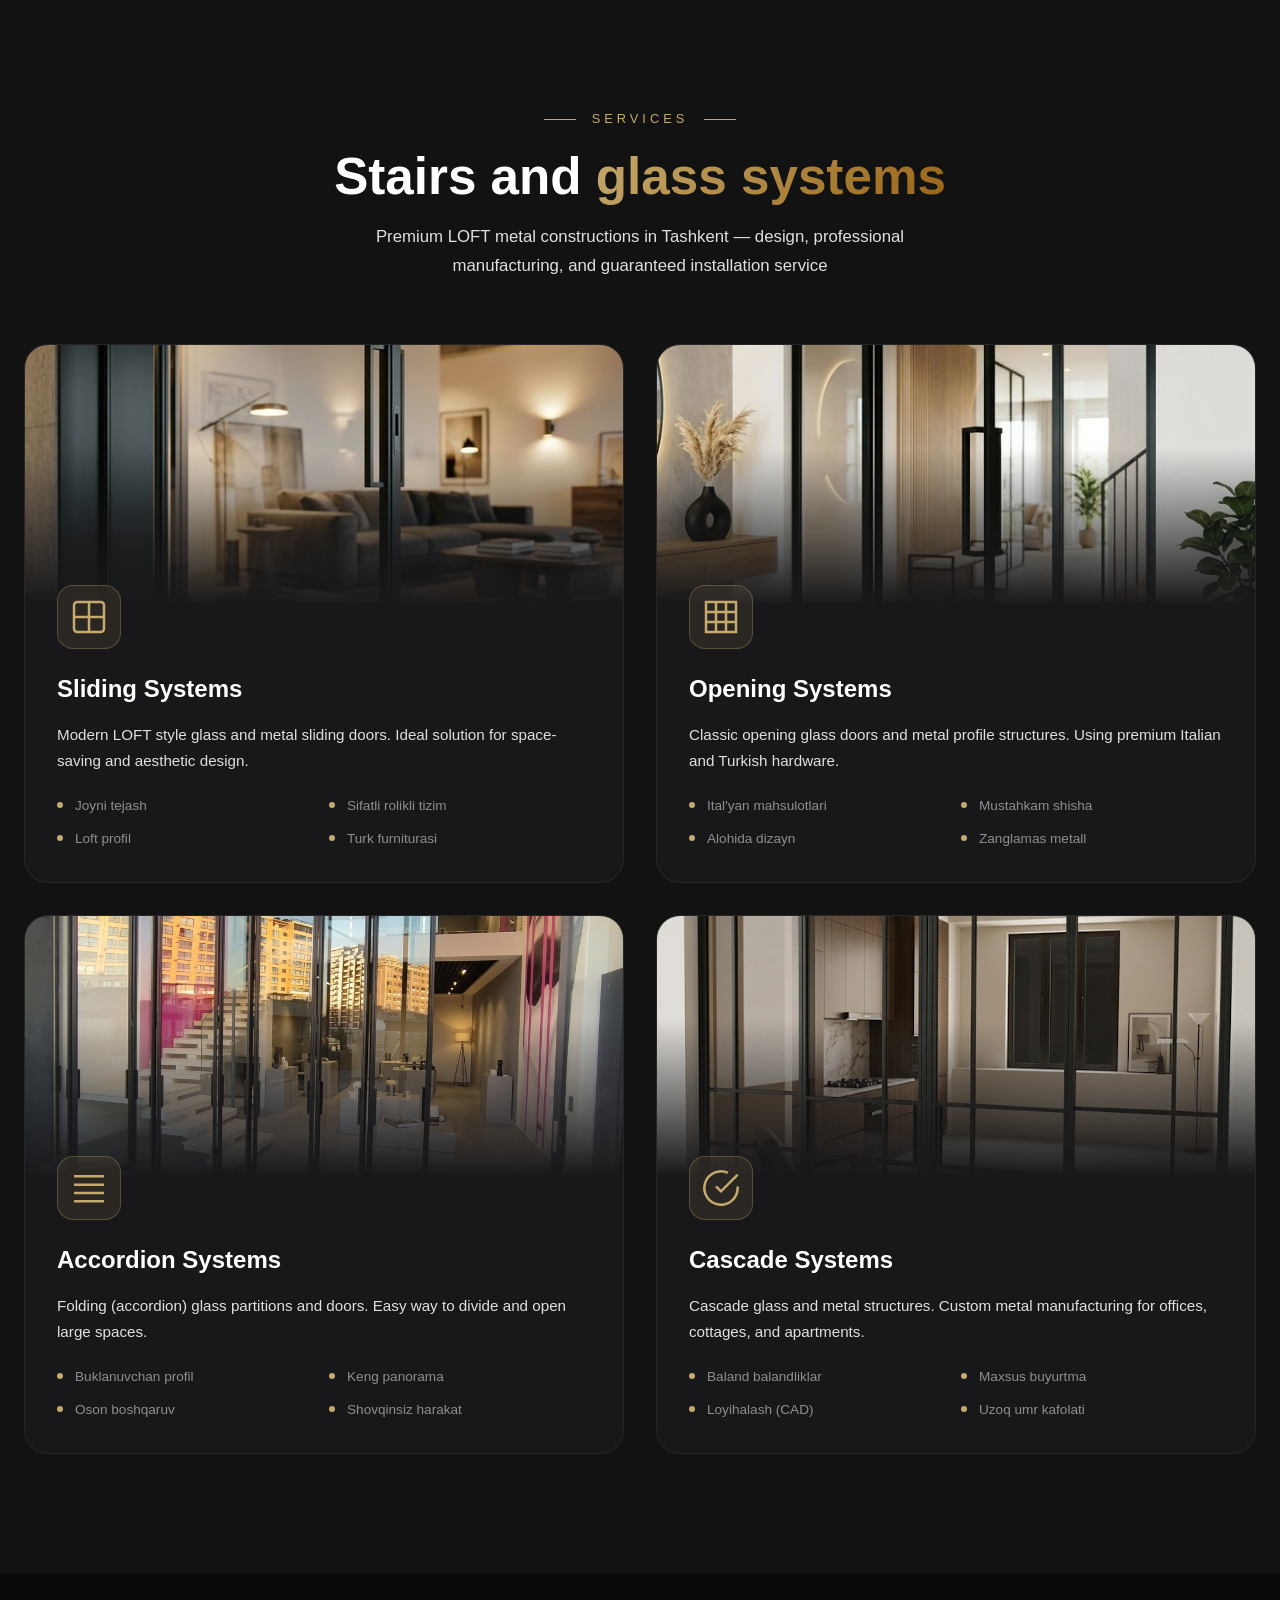
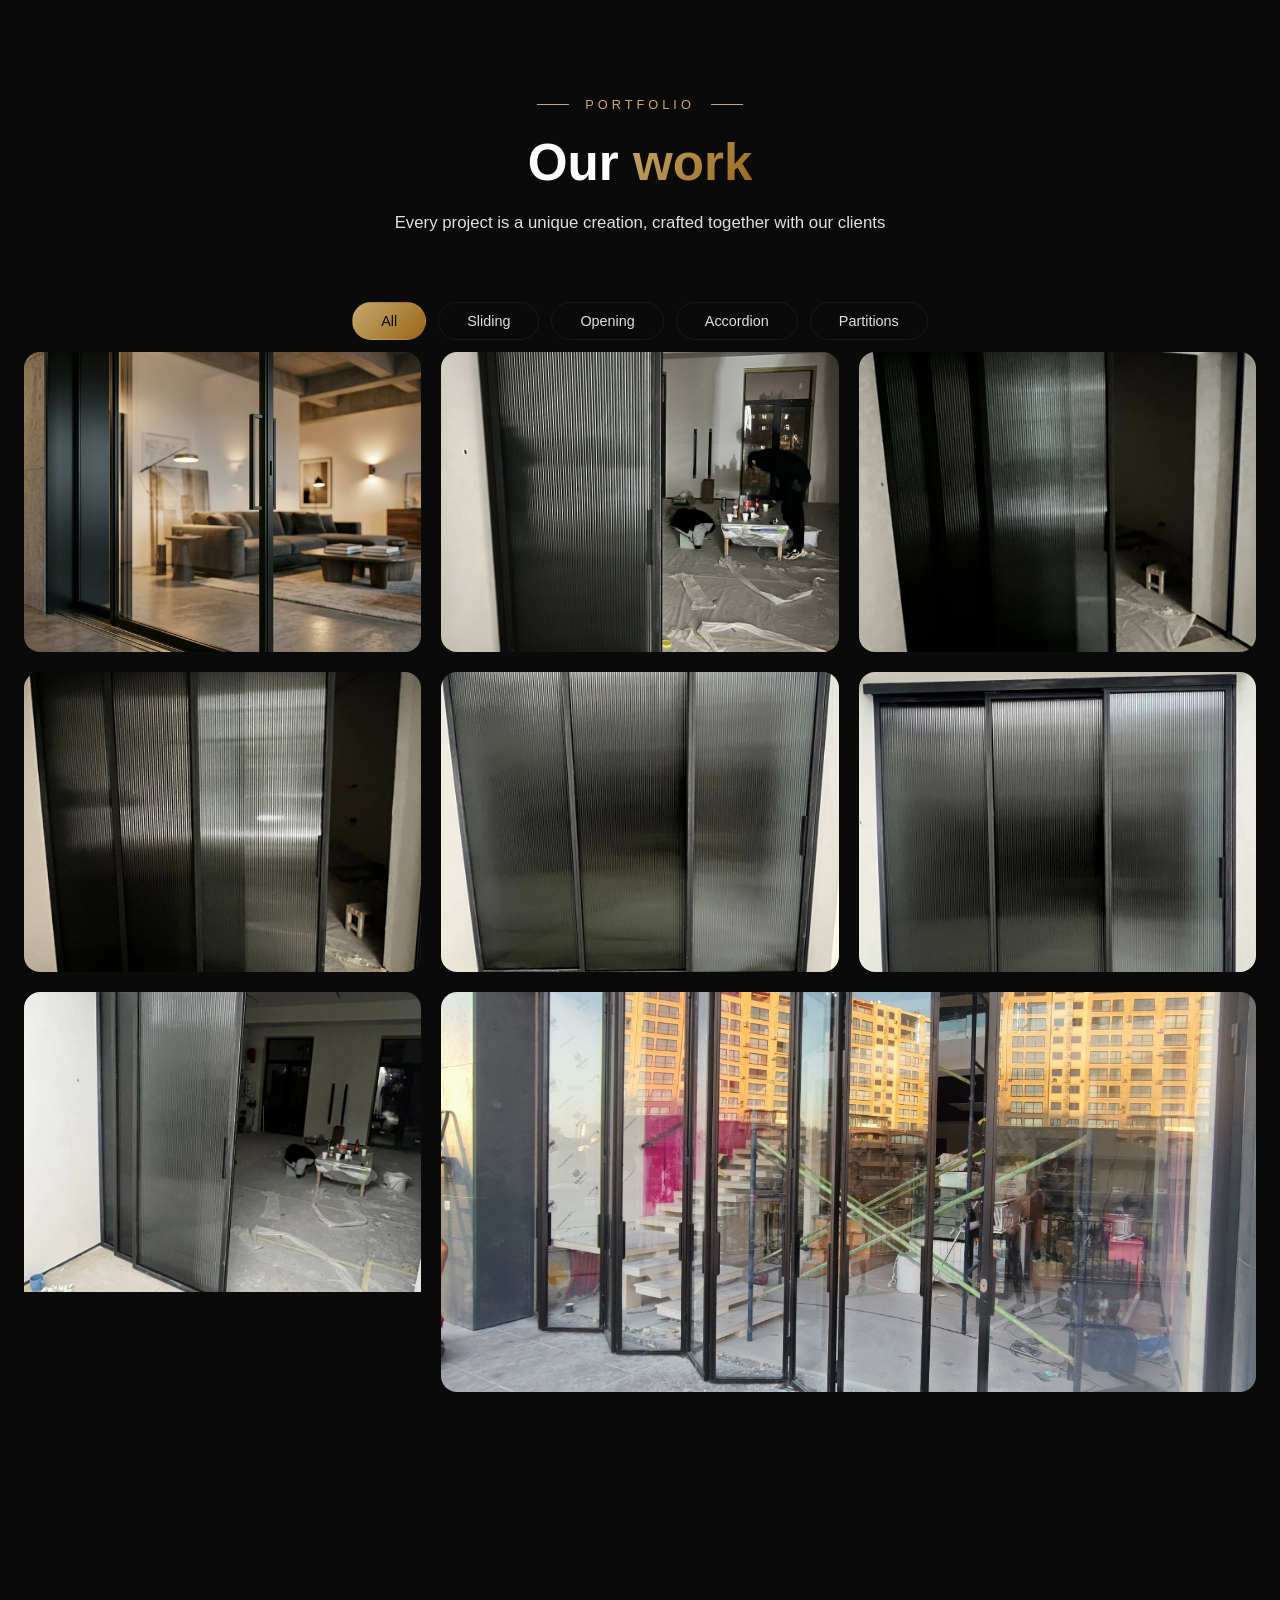
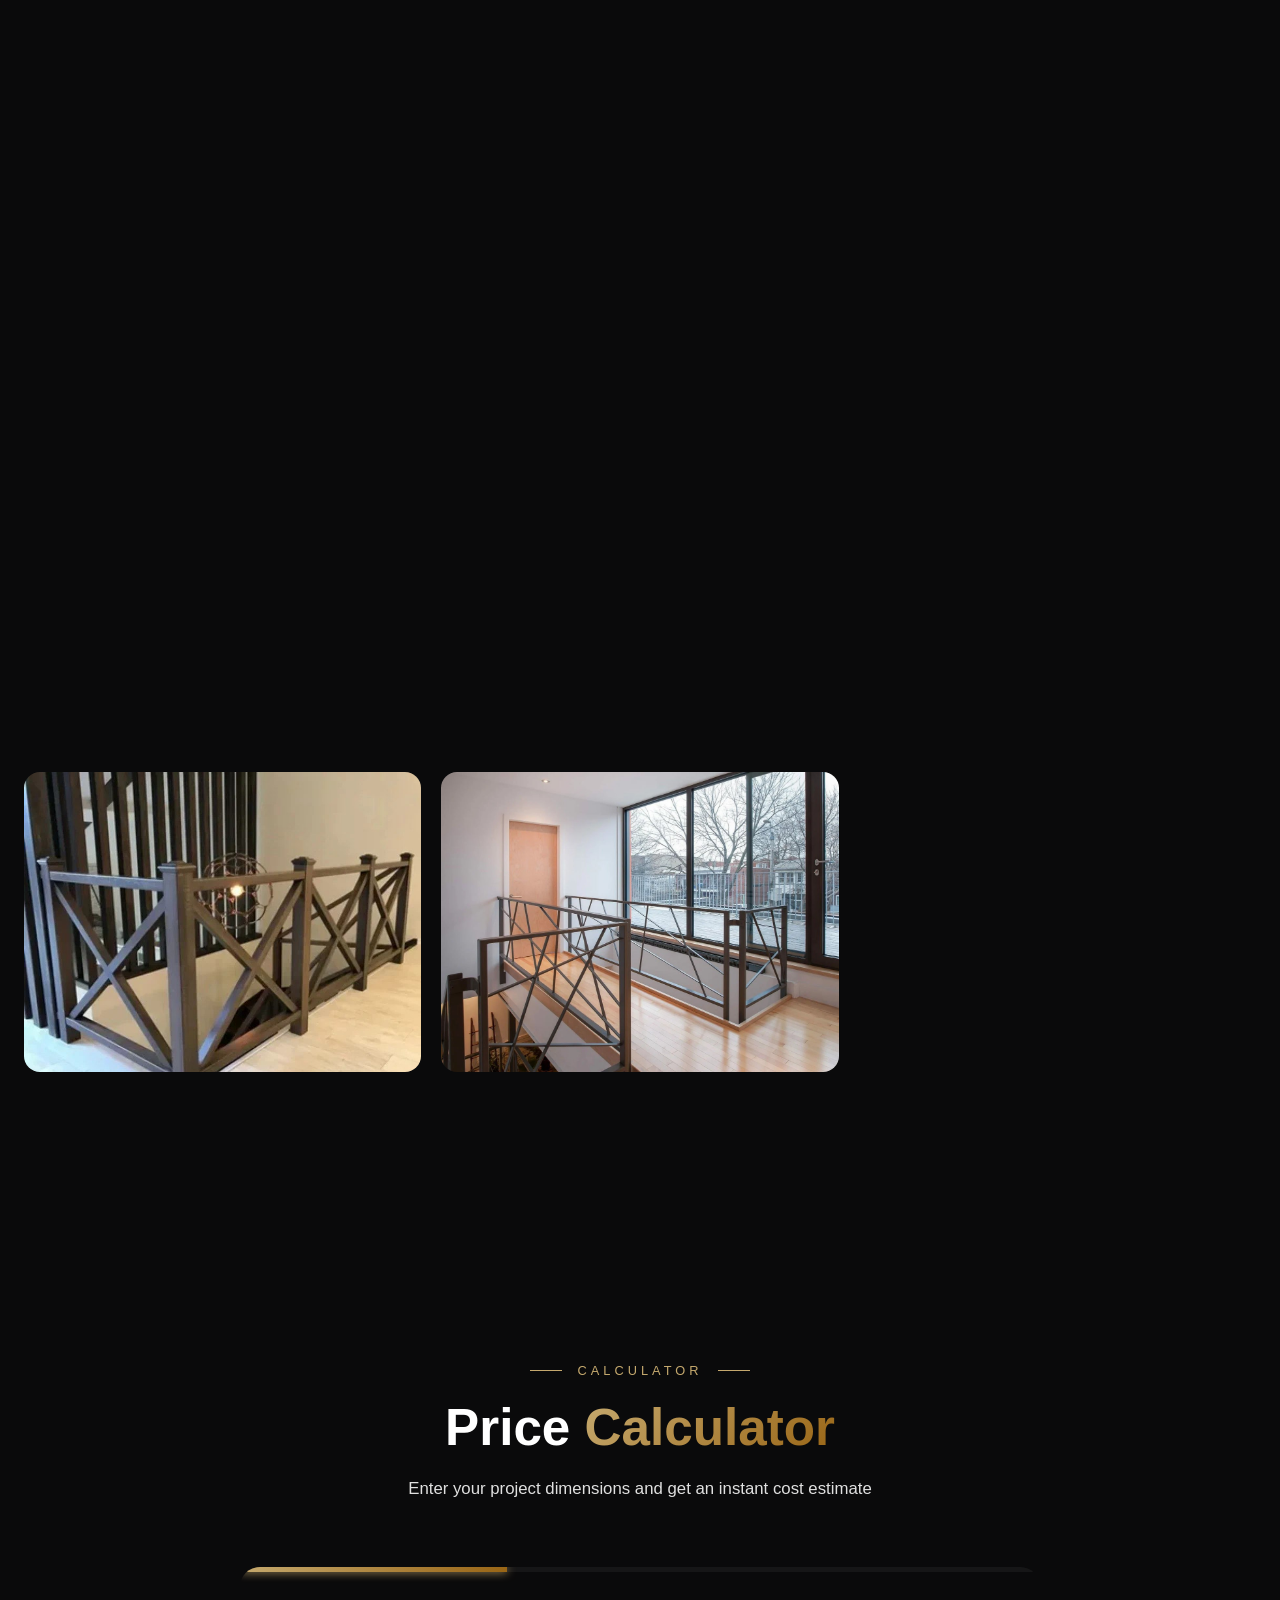
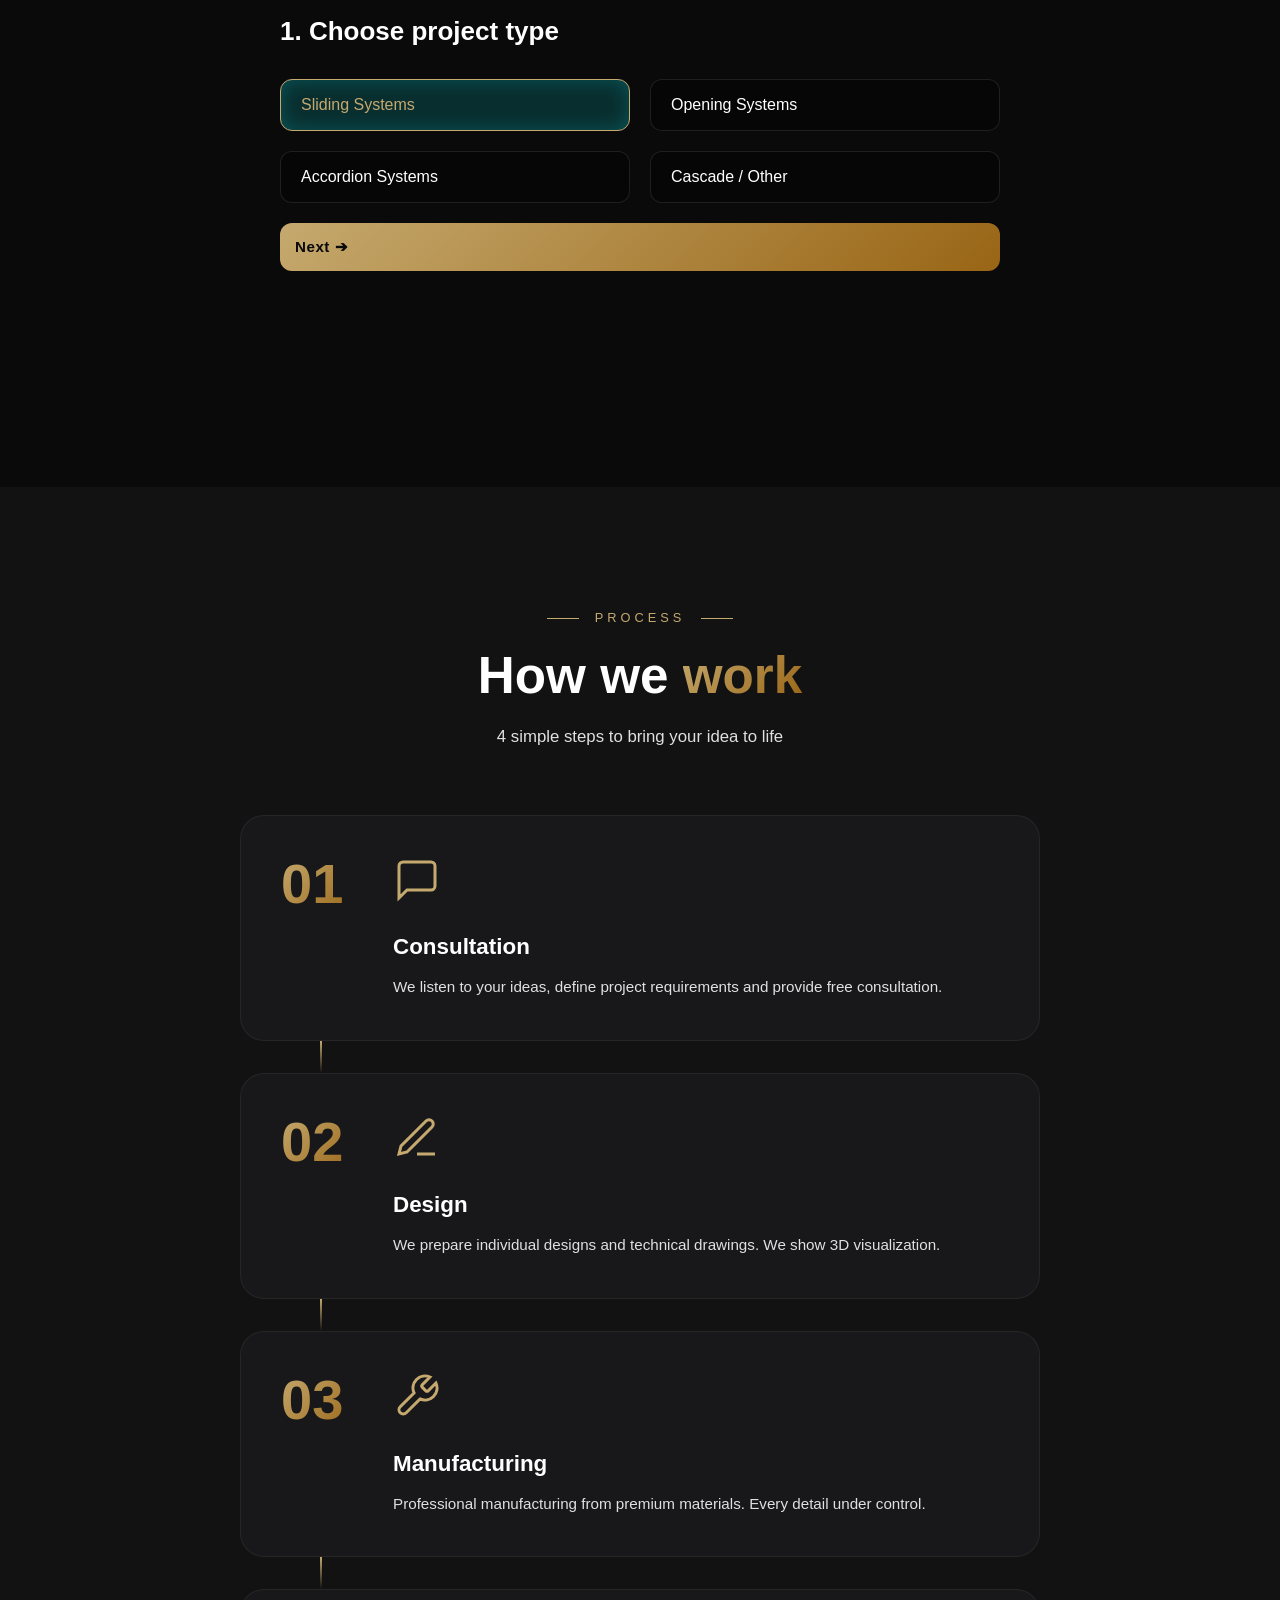
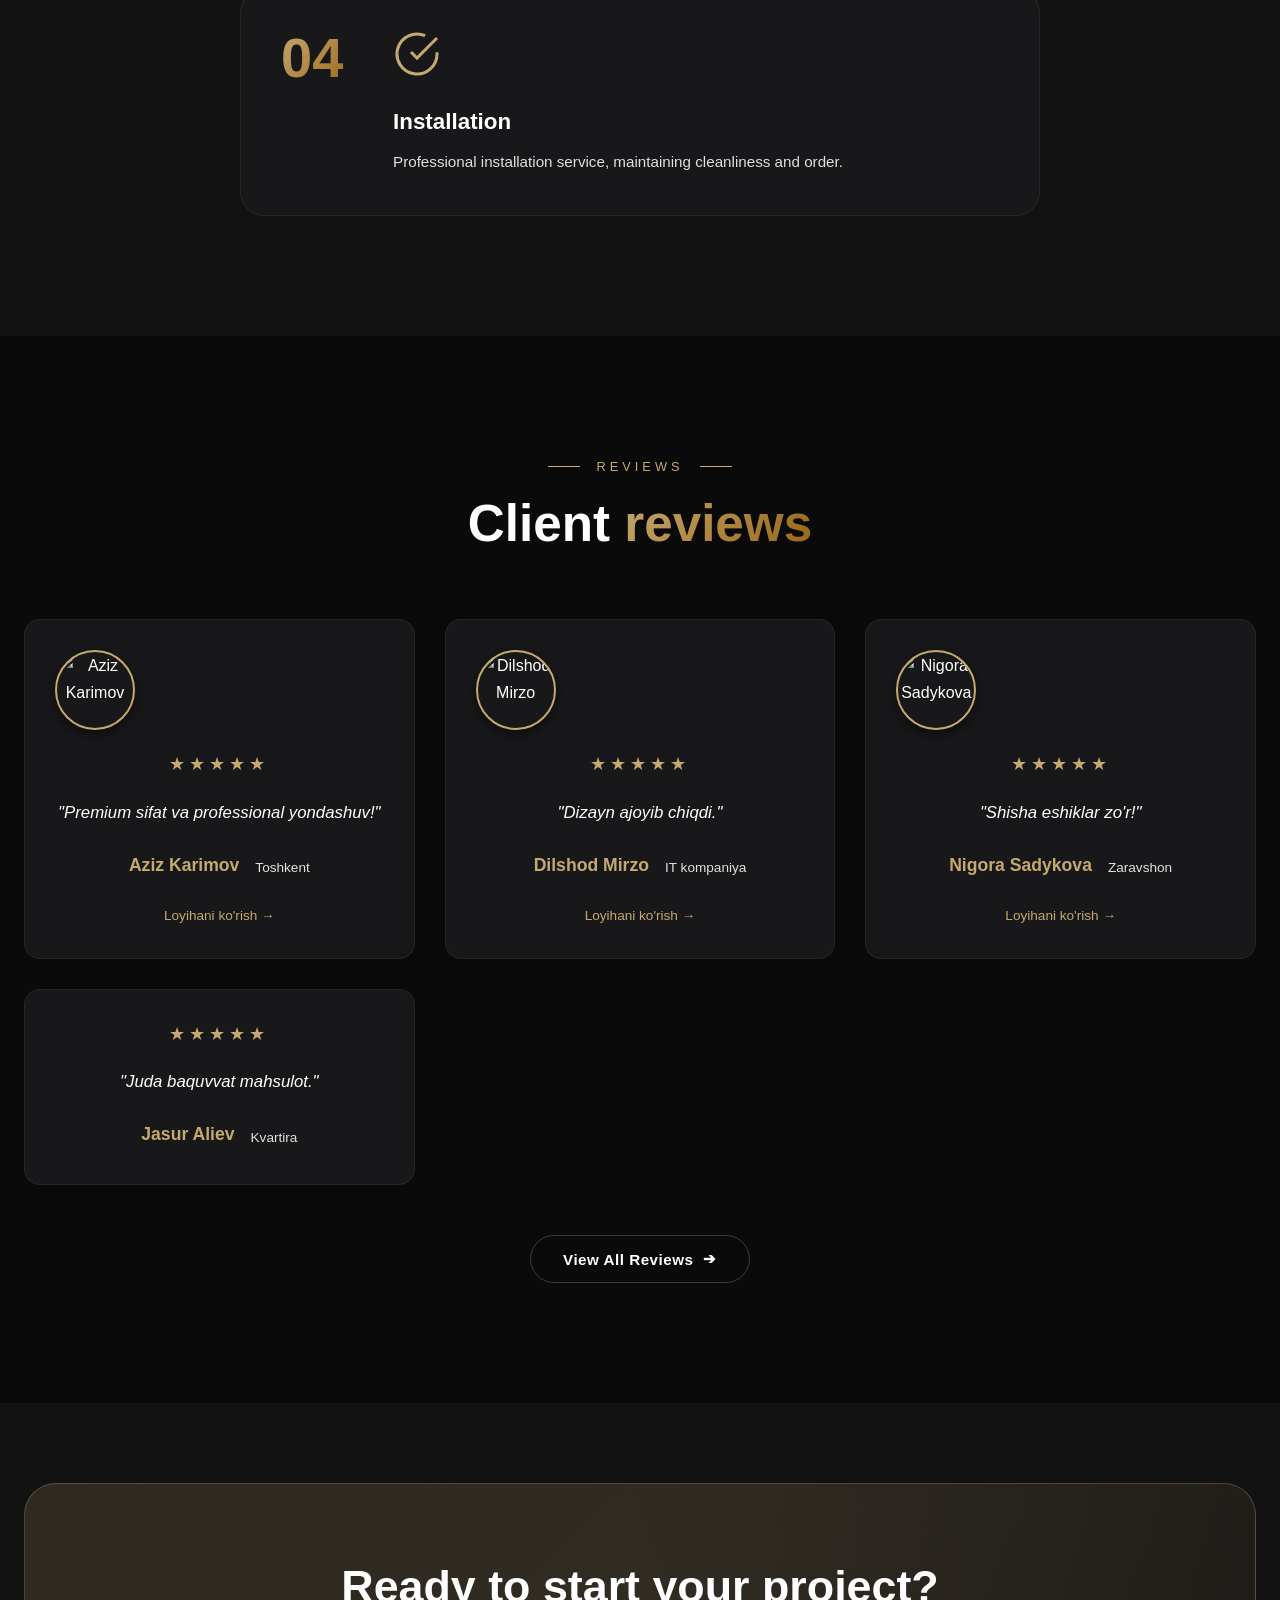
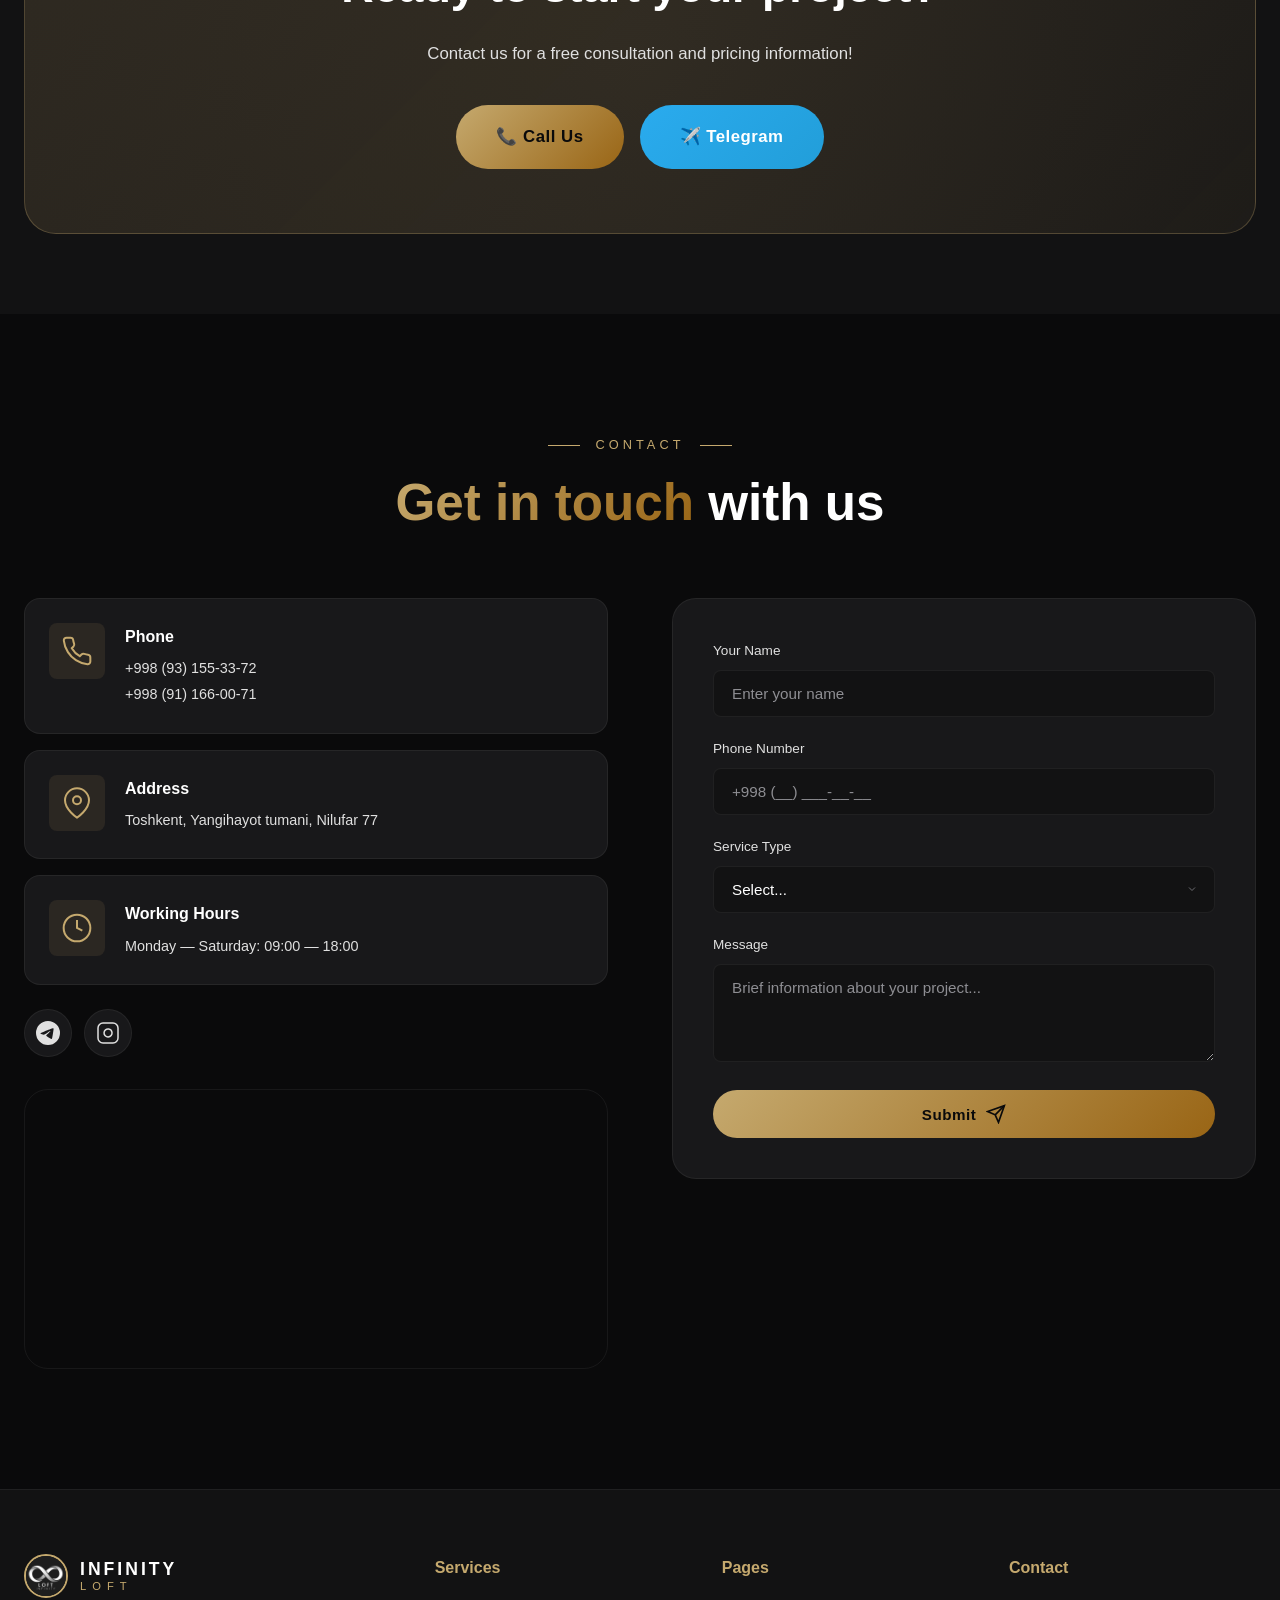
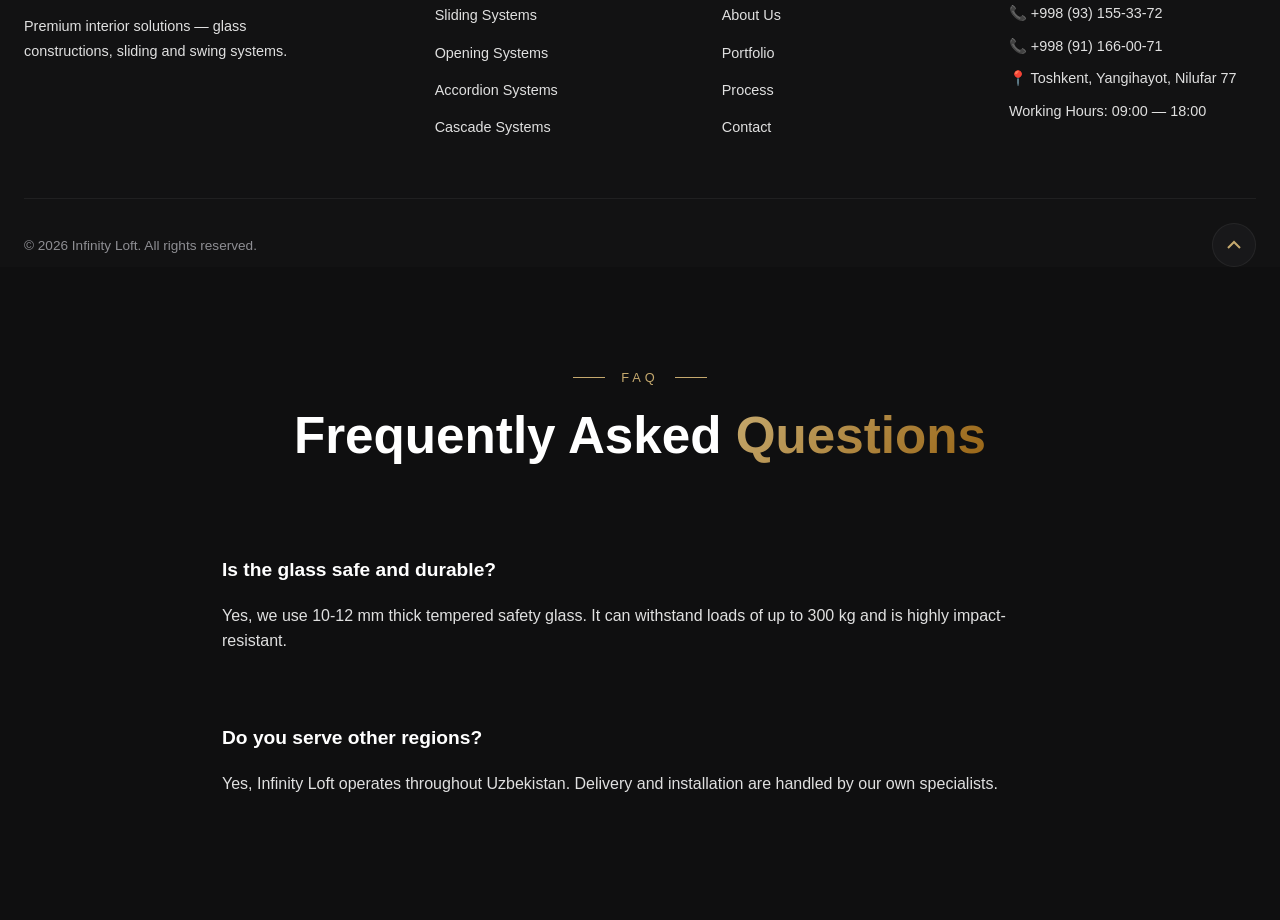
==== commit b29e1b41: "Fix form submissions with direct Telegram fallback" ====
--- a/en/index.html
+++ b/en/index.html
@@ -15,7 +15,7 @@
     <meta name="facebook-domain-verification" content="aibuass2kynrryfjwnf0ywfe3bx74o" />
     <!-- OWASP A05: Security Misconfiguration - Security Headers -->
     <meta http-equiv="Content-Security-Policy"
-        content="default-src 'self'; connect-src 'self' https://infinityloft.onrender.com https://www.facebook.com https://googleads.g.doubleclick.net https://www.google.com; img-src 'self' data: https: https://www.facebook.com; font-src 'self' https://fonts.gstatic.com https://fonts.googleapis.com; style-src 'self' 'unsafe-inline' https://fonts.googleapis.com; script-src 'self' 'unsafe-inline' https://api.telegram.org https://infinityloft.onrender.com https://unpkg.com https://connect.facebook.net https://www.google.com/recaptcha/ https://www.gstatic.com/recaptcha/; frame-src 'self' https://www.google.com https://maps.google.com https://www.google.com/maps https://sketchfab.com https://www.facebook.com;">
+        content="default-src 'self'; connect-src 'self' https://api.telegram.org https://infinityloft.onrender.com https://www.facebook.com https://googleads.g.doubleclick.net https://www.google.com; img-src 'self' data: https: https://www.facebook.com; font-src 'self' https://fonts.gstatic.com https://fonts.googleapis.com; style-src 'self' 'unsafe-inline' https://fonts.googleapis.com; script-src 'self' 'unsafe-inline' https://api.telegram.org https://infinityloft.onrender.com https://unpkg.com https://connect.facebook.net https://www.google.com/recaptcha/ https://www.gstatic.com/recaptcha/; frame-src 'self' https://www.google.com https://maps.google.com https://www.google.com/maps https://sketchfab.com https://www.facebook.com;">
     <!-- Preload critical font for faster LCP -->
     <link rel="preload" as="font" href="https://fonts.gstatic.com/s/inter/v13/UcCO3FwrK3iLTeHuS_fvQtMwCp50KnMw2boKoduKmMEVuLyfAZ9hiJ-Ek-_EeA.woff2" type="font/woff2" crossorigin>
     <meta http-equiv="X-Content-Type-Options" content="nosniff">
